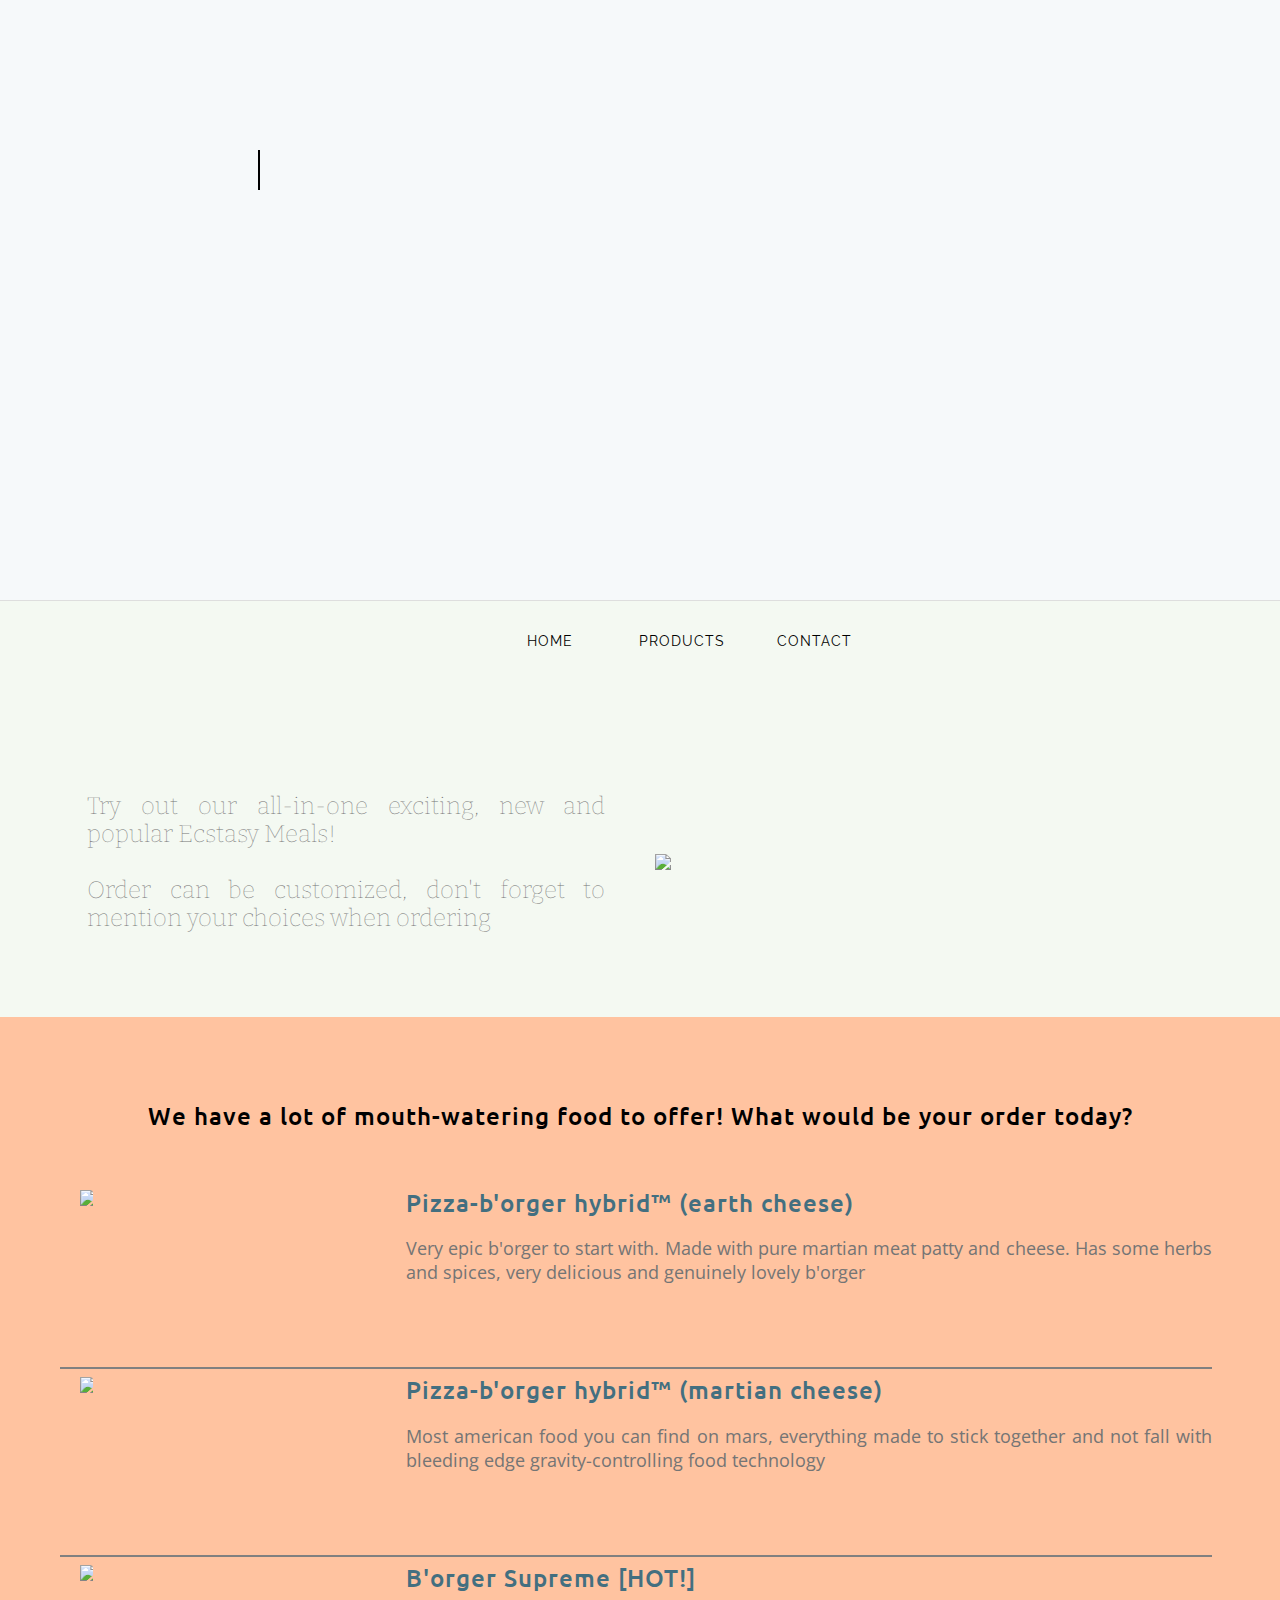
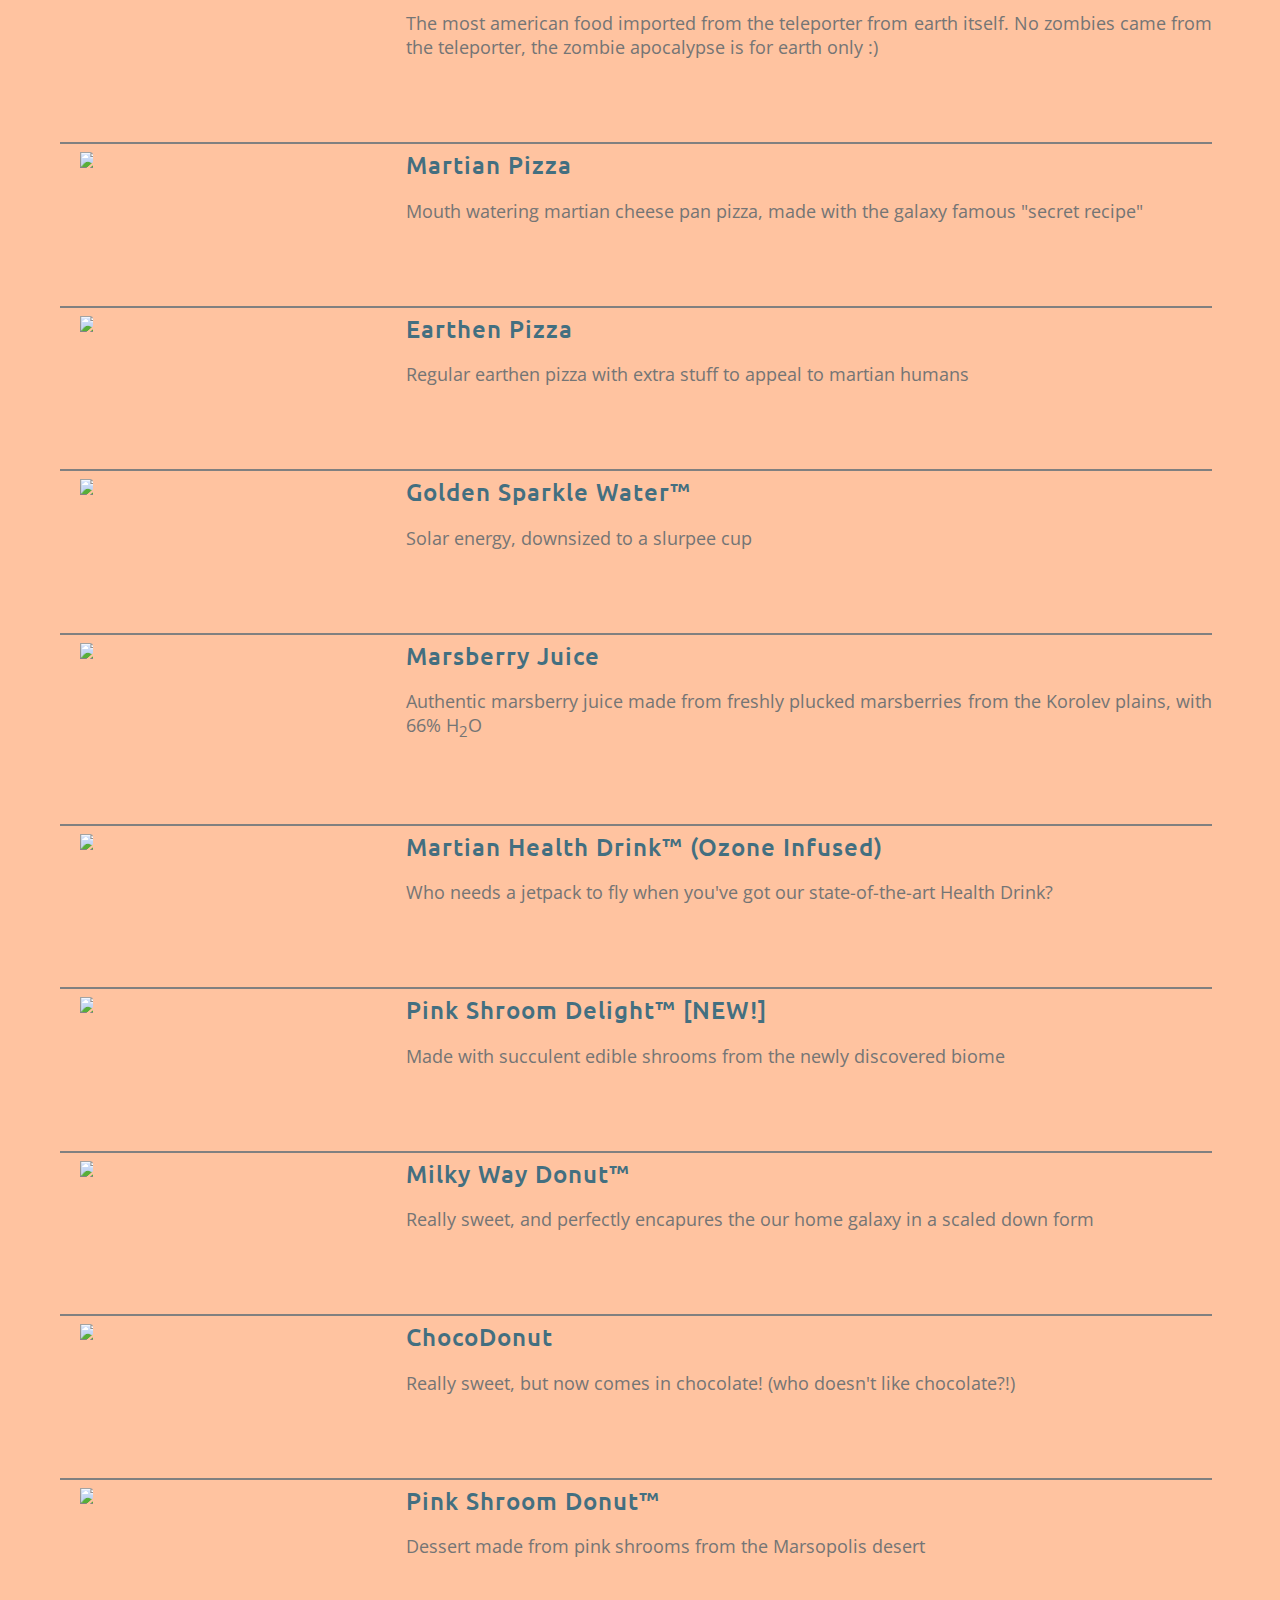
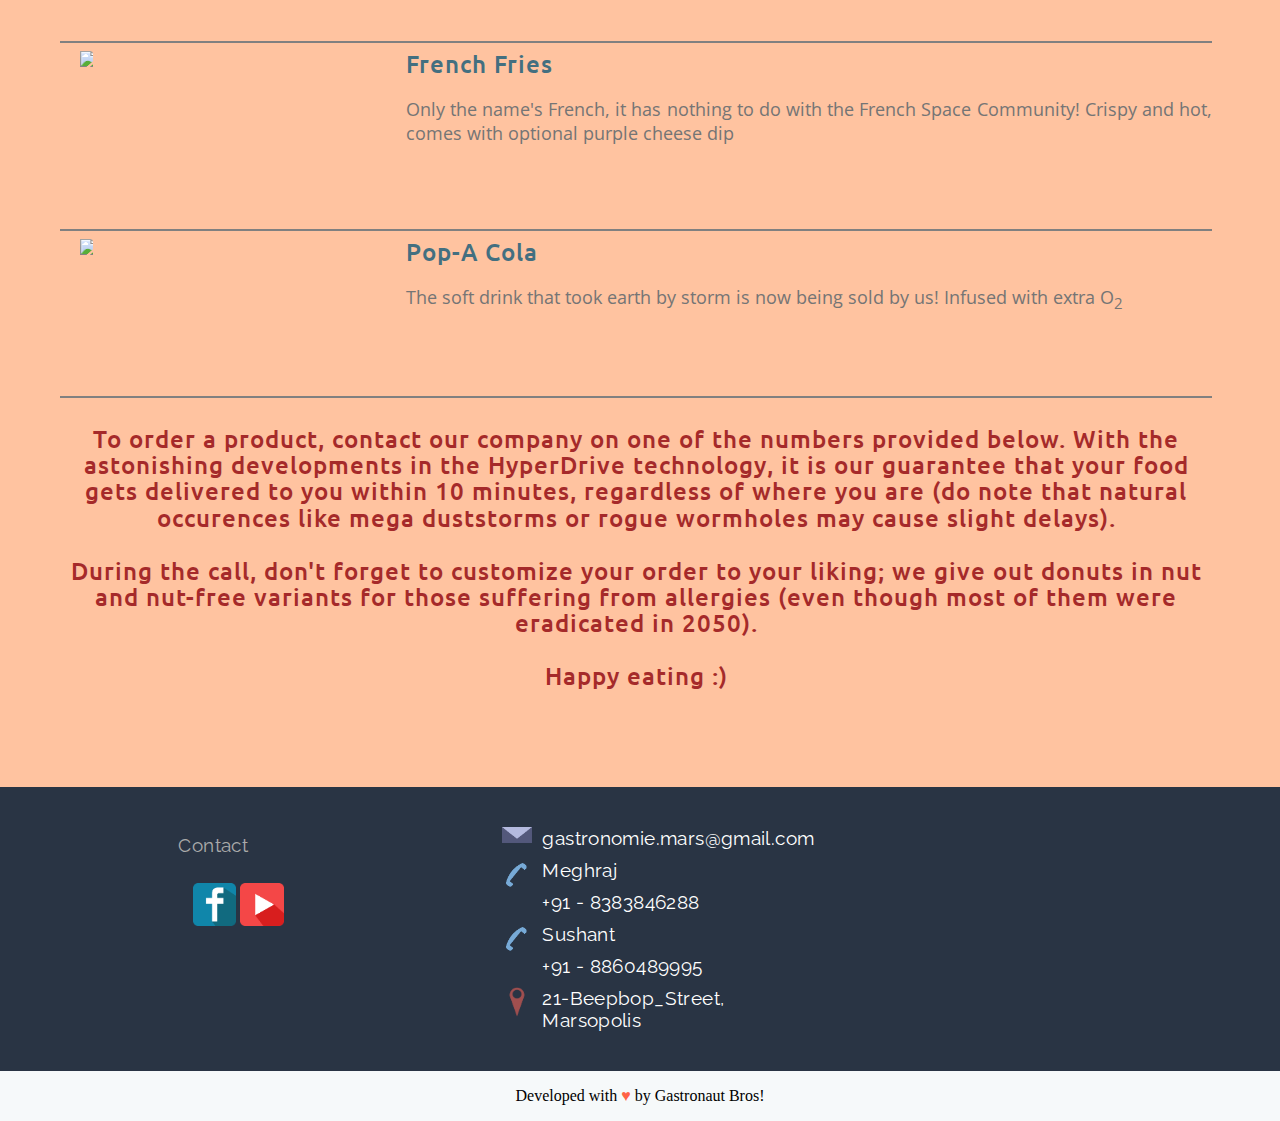
==== products.html @ 0476bde1 "Add files via upload" ====
<!DOCTYPE html>
<html lang="en">
  <head>
    <title>La Gastronomie - Products</title>
    <meta charset="utf-8">
    <meta name="viewport" content="width=device-width, initial-scale=1">
    <meta name="description" content="AN AWESOME OUTER SPACE FAST-FOOD COMPANY">
    <link rel="stylesheet" type="text/css" href="home.css"> 
    <link href="https://fonts.googleapis.com/css?family=Ubuntu:300,400,500,700|Open+Sans:300,400,600,700|Raleway:400,500,600,700,800,900|Bitter:400,700" rel="stylesheet">
  </head>
<body style="background-color: #f6f9fa;">
<div id="menu" class="menu">
      <h3>La Gastronomie</h3>
      <a>Home</a>
      <a href=>Products</a> 
      <div id="menucontacts">
              <li>
                <img src='envelope.png' alt='email logo'>
                  <div>
                      <h5>spacex<br>@spacex.com</h5>
                  </div>
              </li>
              <li>
                <img src='phone.png' alt='mobile phone logo'>
                  <div>
                      <h5>Sushant</h5>
                      <h5>+91 - XYZ</h5>
                  </div>
              </li>
              <li>
                <img src='phone.png' alt='mobile phone logo'>
                  <div>
                      <h5>Meghraj</h5>
                      <h5>+91 - XYZ</h5>
                  </div>
              </li>

              <li>
                <img src='house.png' alt='address logo'>
                  <div>
                      <h5>21 Beepbop Street, Marsopolis</h5>
                  </div>
              </li>
            </div>


      <p id="close">&times</p>


  </div>

   
  <div id="main">
    <div class="wrapper" style="display: none;">
      <div id="content">
        <div id='typewriter'>
          <h1><center>"Welcome to La Gastronomie!"</center></h1>
        </div>
        <div style="display: none;">
          <iframe width="853" height="480" src="https://www.youtube.com/embed/uqKGREZs6-w" frameborder="0" allow="accelerometer; autoplay; encrypted-media; gyroscope; picture-in-picture" allowfullscreen></iframe>
        </div>
      </div>
    </div>


    <div class="wrapper" style="">
      
      <div id="code">
        <h1 id="text"></h1>
      </div>

      <div id="arrow" style="display: none;">
        <h1 id="arrowtext">&#9661;</h1>
      </div>
    </div>

    <nav class="navbar navbar-home" id="navb" ><a class="navbar-left"></a>
      <div id="links">
        <ul><!--insert names and links-->
          <li style="width: 10%;"><a href="index.html">Home</a></li>
          <li style="width: 10%;"><a id="urclink">Products</a>
            <div class="hoverbox" style="margin-left: -20px;" id="hovertwo" style="background-color: #ccc; width: 80px;">
              <a href="#burger" class="hoverlink">B'orgers, Pizzas and Hybrids</a><br>
              <a href="#drink" class="hoverlink">Bevevrges</a><br>
              <a href="#sweet" class="hoverlink">Donuts</a>
            </div>
          </li>
          <li style="width: 10%;">
          <a href="index.html#cntct">Contact</a>
          </li>
        </ul>
      </div>
      
      <div id="menubutton">
        <img src="menubuttonblack.png">
      </div>
    </nav>  
    <div id="about">
        <div>
            <h3>Try out our all-in-one exciting, new and popular Ecstasy Meals!<br><br>Order can be customized, don't forget to mention your choices when ordering</h3>
        </div>

        <div id='home-intro-img'>
            <img src='graphics/happymeal4.png' style="float:right;width:100%;height:auto;">
        </div>
    </div>  
  
    <div class ="container" id="subsystems" style="background-color:#FFC3A0">
      <!--<h1>Subsystems</h1> -->
      <br><br><h2>We have a lot of mouth-watering food to offer! What would be your order today?</h2>
      <div>
          <div>
             <div class="subimg">
                <img src="graphics/Pizza borger yellow.png">
             </div>
             <div class="subtext">
                <h2 id="burger">Pizza-b'orger hybrid™ (earth cheese)</h2>
                <p>Very epic b'orger to start with. Made with pure martian meat patty and cheese. Has some herbs and spices, very delicious and genuinely lovely b'orger</p>
              </div>
          </div><hr noshade>
          <div>
              <div class="subimg">
                  <img src="graphics/Pizza burger purple.png">
              </div>
              <div class="subtext">
                  <h2>Pizza-b'orger hybrid™ (martian cheese)</h2>
                  <p>Most american food you can find on mars, everything made to stick together and not fall with bleeding edge gravity-controlling food technology</p>
              </div>
          </div><hr noshade>
          <div>
              <div class="subimg">
                  <img src="graphics/burger.png">
              </div>
              <div class="subtext">
                  <h2>B'orger Supreme [HOT!]</h2>
                  <p>The most american food imported from the teleporter from earth itself. No zombies came from the teleporter, the zombie apocalypse is for earth only :)</p>
              </div>
          </div><hr noshade>
          <div>
              <div class="subimg">
                  <img src="graphics/Pizza purple.png">
              </div>
              <div class="subtext">
                  <h2>Martian Pizza</h2>
                  <p>Mouth watering martian cheese pan pizza, made with the galaxy famous "secret recipe"</p>
              </div>
          </div><hr noshade>
          <div>
              <div class="subimg">
                  <img src="graphics/Pizza yellow.png">
              </div>
              <div class="subtext">
                  <h2>Earthen Pizza</h2>
                  <p>Regular earthen pizza with extra stuff to appeal to martian humans</p>
              </div>
          </div><hr noshade>
          <div>
              <div class="subimg">
                  <img src="graphics/smoothie2.png">
              </div>
              <div class="subtext">
                  <h2 id="drink">Golden Sparkle Water™</h2>
                  <p>Solar energy, downsized to a slurpee cup</p>
              </div>
          </div><hr noshade>
          <div>
              <div class="subimg">
                  <img src="graphics/smoothie4.png">
              </div>
              <div class="subtext">
                  <h2>Marsberry Juice</h2>
                  <p>Authentic marsberry juice made from freshly plucked marsberries from the Korolev plains, with 66% H<sub>2</sub>O</p>
              </div>
          </div><hr noshade>
          <div>
              <div class="subimg">
                  <img src="graphics/smoothie1.png">
              </div>
              <div class="subtext">
                  <h2>Martian Health Drink™ (Ozone Infused)</h2>
                  <p>Who needs a jetpack to fly when you've got our state-of-the-art Health Drink?</p>
              </div>
          </div><hr noshade>
          <div>
              <div class="subimg">
                  <img src="graphics/smoothie3.png">
              </div>
              <div class="subtext">
                  <h2>Pink Shroom Delight™ [NEW!]</h2>
                  <p>Made with succulent edible shrooms from the newly discovered biome</p>
              </div>
          </div><hr noshade>
          <div>
              <div class="subimg">
                  <img src="graphics/Donut1.png">
              </div>
              <div class="subtext">
                  <h2 id="sweet">Milky Way Donut™</h2>
                  <p>Really sweet, and perfectly encapures the our home galaxy in a scaled down form</p>
              </div>
          </div><hr noshade>
          <div>
              <div class="subimg">
                  <img src="graphics/Donut2.png">
              </div>
              <div class="subtext">
                  <h2>ChocoDonut</h2>
                  <p>Really sweet, but now comes in chocolate! (who doesn't like chocolate?!)</p>
              </div>
          </div><hr noshade>
          <div>
              <div class="subimg">
                  <img src="graphics/Donut3.png">
              </div>
              <div class="subtext">
                  <h2>Pink Shroom Donut™</h2>
                  <p>Dessert made from pink shrooms from the Marsopolis desert</p>
              </div>
          </div><hr noshade>
          <div>
              <div class="subimg">
                  <img src="graphics/fries.png">
              </div>
              <div class="subtext">
                  <h2>French Fries</h2>
                  <p>Only the name's French, it has nothing to do with the French Space Community! Crispy and hot, comes with optional purple cheese dip</p>
              </div>
          </div><hr noshade>
          <div>
              <div class="subimg">
                  <img src="graphics/Pop-a-cola.png">
              </div>
              <div class="subtext">
                  <h2>Pop-A Cola</h2>
                  <p>The soft drink that took earth by storm is now being sold by us! Infused with extra O<sub>2</sub></p>
              </div>
          </div><hr noshade>
          <div><h2 style="color:brown">To order a product, contact our company on one of the numbers provided below. With the astonishing developments in the HyperDrive technology, it is our guarantee that your food gets delivered to you within 10 minutes, regardless of where you are (do note that natural occurences like mega duststorms or rogue wormholes may cause slight delays).<br><br>During the call, don't forget to customize your order to your liking; we give out donuts in nut and nut-free variants for those suffering from allergies (even though most of them were eradicated in 2050).<br><br>Happy eating :)</h2></div>
      </div>
    </div>
    
          <div id="upperfooter" style="text-align: left; position: relative; background-color: #293444;">
          <div id="upperfooter-one">
            <div class="quicklinks">
              <h5><a href="index.html#cntct">Contact</a></h5>
            </div>

              <div id="medialinks">
              <a href="https://www.facebook.com/groups/spacexgroup/" class=''><img src='facebooklogo.png'></a>
              <a href="https://www.youtube.com/channel/UCsXVk37bltHxD1rDPwtNM8Q" class=''><img src='youtubelogo.png'></a>
            </div>
          </div>
          <div id='upperfooter-two'>
            <div>
              <li>
                <img src='envelope.png' alt='email logo'>
                  <div>
                      <h5>gastronomie.mars@gmail.com</h5>
                  </div>
              </li>
              <li>
                <img src='phone.png' alt='mobile phone logo'>
                  <div>
                  	  <h5>Meghraj<br></h5>
                      <h5>+91 - 8383846288</h5>
                  </div>
              </li>
              <li>
                <img src='phone.png' alt='mobile phone logo'>
                  <div>
                      <h5>Sushant</h5>
                      <h5>+91 - 8860489995</h5>
                  </div>
              </li>

              <li>
                <img src='house.png' alt='address logo'>
                  <div>
                      <h5>21-Beepbop_Street, Marsopolis</h5>
                  </div>
              </li>
            </div>
          </div>
      </div>
      <div>
        <p id="lowerfooter" ><center>Developed with <span style="color: tomato">&hearts;</span> by Gastronaut Bros!</center></p>
      </div>
    </footer>
  </div>
  <script>
    

var check = function()
{
var emailname = document.getElementById("name").value;
var re = /^(([^<>()[\]\\.,;:\s@\"]+(\.[^<>()[\]\\.,;:\s@\"]+)*)|(\".+\"))@((\[[0-9]{1,3}\.[0-9]{1,3}\.[0-9]{1,3}\.[0-9]{1,3}\])|(([a-zA-Z\-0-9]+\.)+[a-zA-Z]{2,}))$/; 
var j = re.test(document.getElementById("email").value);
var inValid = /\s/;
var k = inValid.test(emailname);
if(!k)
{
  alert("Please enter full name.");
  return false;
}
else if(!j)
{ 
  alert("Please enter valid email.");
  return false;
}
return true;
}

var check2 = function()
{
  var re = /^(([^<>()[\]\\.,;:\s@\"]+(\.[^<>()[\]\\.,;:\s@\"]+)*)|(\".+\"))@((\[[0-9]{1,3}\.[0-9]{1,3}\.[0-9]{1,3}\.[0-9]{1,3}\])|(([a-zA-Z\-0-9]+\.)+[a-zA-Z]{2,}))$/; 
var j = re.test(document.getElementById("newsletteremail").value);
if(!j)
{
  alert("Please enter valid email.");
  return false;
}
return true;
}

  </script>
  <script type="text/javascript" src="ffscript.js"></script>
</body>
</html>
---- home.css ----
html,body
{
	overflow-x: hidden;
    margin: 0;
    color: black;
    scroll-behavior: smooth;
}

@font-face {
    font-family: republikaexp;
    src: url('fonts/republika.ii-exp.ttf');
}
@font-face{
	font-family: reptwoexp;
	src: url('reptwoexp.ttf');
}
h1,h2
{
	text-align: center;
	font-family: Ubuntu;
	letter-spacing: 1px;
line-height: 1.1;
font-weight: 500;
}
h1
{
	font-size: 36px;
}
h1 b
{
	color: #fff;
	font-weight: 900;
}
h3
{	color: #757575;
	font-family: Bitter;
}
h3 b
{   color: #222;
	font-weight: bolder;
}
h4
{
	font-family: Bitter;
	color: #ddd;
}
h5
{	text-align: justify;
	font-family: Raleway;
font-weight: 400;
	font-size: 120%;
	color: #757575;
letter-spacing: 0.02em; 
margin-top: 0px;
}

p
{
	font-family: 'Open Sans', sans-serif;

}
a
{
	text-decoration: none;
}

textarea
{
	resize: none;
}

#back
{
	margin-bottom: 0;
    padding: 2%;
    text-align: center;
}
.wrapper
{
	background-image: url('graphics/spaceman1.png');
	height: 600px; 
	width: 100%;
	background-repeat: no-repeat;
	background-size: cover; 
	text-align: center;
	position: relative;
}
#text
{
	font-size: 60px;
	color: black;
	background-color: grey;
	background-opacity: 1;

}
#content
{
	height: 100%;
	padding: 4%;
}
#typewriter
{
display: inline-block;
width: 50%;
position: absolute;
left:0px;
}

#arrowtext
{
	position: absolute;
	bottom: 20px;
font-size: 80px;
left: 50%;
color: white;
}
.arrowmoveup
{
bottom: 40px;
transition: all 1s ease-in-out;
}
.arrowmovedown
{
bottom: 0px;
transition: all 1s ease-in-out;
}
/*code animation */

#code
{
  border-right: 2px solid #000;
  padding-right: 2px;
display: inline-block;
  animation: blinker 1s linear infinite;
animation-delay: 5s;
color: #fff;
position: absolute;
left: 20%;
top: 25%;
	font-size: 200%;
}
@keyframes blinker
{
  50%
  {
    border-right: none;
    padding-right:1px;
  }
}

/* code animation ends */

/* type writer animation */


#back>div
{
     justify-content: center;
    display: flex;
    padding: 5%;

}

#typewriter h1 {
	position: absolute;
	left:0px;
  color: white;
  font-size: 200%;
  overflow: hidden; 
  border-right:  solid #fff; 
   white-space: nowrap; 
  letter-spacing: .20em; 
  animation: 
    typing 8.5s steps(30, end) infinite,
    blink-caret .5s step-end infinite;

}

@keyframes typing {
  0%,10%,90%,100% { width: 0 }
  40%,60% { width: 100% }
}

@keyframes blink-caret {
  from, to { border-color: transparent }
  50% { border-color: #fff }
}
/* typewriter animation ends */



#about
{
/*	background-image: url('1.jpg');
	background-repeat: no-repeat;
	background-size: cover; 
	background-attachment:  fixed;*/

	background-color: #F4F9F2;
	padding: 5% 5% 3% 5%;
	height: 80%;
}
#about > div
{
	display: inline-block;
	width: 45%;
	vertical-align: middle;
	padding: 2%;
}
#about h3
{
	font-weight: lighter;
    font-size: 150%;
    text-align: justify;
}
#home-intro-img
{
text-align: center;
}
#home-intro-img img
{ 
	width: 60%;
}
#what-it-takes
{
	padding: 30px 10px;
	text-align: center;
}
#what-it-takestext
{
	width: 100%;
	display: flex;
	padding: 0% !important;
	justify-content: space-around;
}
#what-it-takestext span
{
	color: #ccc;
	width: 30%;
	font-size: 120%;
font-family: bitter;}
#what-it-takes>div
{
padding: 5%;
padding-bottom: 0%;
}
#what-it-takes h1
{
	color: #fff;
}
#what-it-takes > div >div
{
	width: 30%;
display: inline-block;
}
#what-it-takes p
{
width: 2px;
vertical-align: top;
font-size: 60px;
font-weight: bolder;
color: #ccc;
display: inline-block;
}

#subsystems
{
background-color: #f6f9fa;;
}
#subsystems>h2
{
text-align: center;
margin-top: 50px;
}
.subimg
{
	float: left;
	padding-left: 20px; 


}
.subtext
{   width: 75%;
	float: right;
       
}
.subtext h2
{   margin-top: 0;
	color: #436f80; 
	text-align: left;
}
.subtext p
{
	text-align: justify;
	font-size: 1.1em;
	color: #757575;
}
.subimg img
{
	float:left;
	width:80%;
	height:auto;
}
#subsystems>div
{
	width: 90%;
	margin-top: 40px;
	padding: 20px;
	height: 100%;
	margin-left: 40px;
}
#subsystems>div>div
{
	overflow: auto;
	width: 100%;
	padding-bottom: 5%;
}
#subsystems h1
{
	padding-top: 40px; 
}
/* latest */
#latest
{
	height: 500px;
}

/* latest ends */

/* video intro*/
#videointro
{
	padding: 2%;
    overflow: auto;  
    	background-color: #f6f9fa;
    	    padding-top: 5%;
}
#cdr-home
{
	margin-left: 7%;
}

#videointrotext
{
	width: 40%;
	float: left;
	margin-left: 2%;
}
#videointrotext h1
{
display: none;
}
#videointrotext h5::first-letter
{
	font-size: 1.4em;
	font-weight: bolder;
	color: #212121;
}
#rovervideo
{
    display: inline;
	width: 20%;
	margin-left: 10%;
}

#videointro p
{
	text-align: left;

	font-size: 1.2em;
	margin-top: 5%;
}
/* video intro ends*/
#back button
{
	border: 2px solid white;
	color: white;
    text-decoration: none;
    width: 120px;
    height: 30px; 
    transition: all 0.3s ease;
    font-weight: 600;   
    font-size: 1em;
}
#new 
{
	position: absolute;
	left: 30%;
}
#back a
{
	text-decoration: none;
	color:#fff; 
}

.navbar
{  
 background-color: transparent;
	width: 100%;
	height: 80px;
	top: 0;
	margin-bottom: 0;
	z-index: 99;
    border-radius: 0;

}
.navbar-home 
{
	border-top: 1px solid #dedede;
	background-color: #F4F9F2;;
}
.navbar-home a,.navbar-home li
{
	color: #000 !important;
}
#links
{
height: 100%;
float: right;
width: 600px;
display: flex;
justify-content: space-around;
font-family: 'Merriweather', serif;
}
#links ul
{
	width: 100%;
padding: 30px 0;
	margin: 0;
	position: absolute;
	left: 38%; 
}
#links li
{   text-align: center;
		display: inline-block;
    width: 19%;
    position: relative;

}
#links li>a,#links li
{color: #111;
	font-family: 'Raleway', Helvetica, Arial, sans-serif;
	text-transform: uppercase;

   font-size: 100%;
transition: all 0.5s ease;
letter-spacing: 1px;

color: #fff;
}
#links a:hover
{
text-decoration: none;
cursor: pointer;

}

#navb div a
{ 
  
  font-size: 14px;
  height: 100%;
  text-align: center;
  vertical-align: center;
  text-decoration: none;
  
}

#navb>a 
{
	padding: 10px 50px; 
	display: inline-block;

 }
#navb img
{
	height: 60px;
}
#link
{
	cursor: pointer; 
}
.hoverbox
{
	font-family: 'Raleway', Helvetica, Arial, sans-serif;
	text-transform: uppercase;
position: absolute;
top: 40px;
padding: 5px;
   font-size: 100%;
transition: all 0.5s ease;
letter-spacing: 1px;

	display: none;
	width: 120px;
	background-color: #fff;

}
.hoverlink
{
	color: #000;
	width: 100%;
	display: block;

margin: 2px;
margin-bottom: 4px;
}
#menubutton
{
	display: none;
}

/* urc , irc*/
#urcmain,#ircmain
{
	padding: 2%;
}
#urcmain h1#Ircmain h1
{
	color: #fff;
}
#urcmain > div,#ircmain > div
{
	width: 80%;
	margin: 40px auto;
	padding-top: 20px;
}
#urcmain iframe
{
	margin-right: 30px;
}
#urcmain>div>h5,#ircmain>div>h5
{
	margin-top: 40px;
}
#knowmore-urc,#knowmore-irc
{
	width: 100%;
	text-align: center;
}
#urcmain h5,#ircmain h5
{   text-align: justify;
	margin: 50px 0px 50px 0px;
	color: #fff;
	letter-spacing: 1px;
}

#knowmore-urc a,#knowmore-irc a
{
	letter-spacing: 1px;
	padding: 2% 3%;
	background-color: #fff;
    font-family: Raleway;
    font-size: 1.2em;
font-weight: 400;
    color: #222;
    text-decoration: none;
    margin: 2%;
}
#knowmore-urc a:hover,#knowmore-irc a:hover
{
color: #768296;
}

#urcmain2
{   text-align: center;
	background: url('marsstation.jpg');
	background-repeat: no-repeat;
	background-size: cover;
	background-position: 0px -120px;
	height: 500px;
	background-attachment: fixed;
    padding: 2%;
}

#ircmain2
{   text-align: center;
	background: url('ircvenue.jpg');
	background-repeat: no-repeat;
	background-size: cover;
	background-position: 0px -120px;
	height: 500px;
	background-attachment: fixed;
    padding: 2%;
}
#urcmain2 h2,#ircmain2 h2
{

	text-align: 
	center;
color: #fff;
font-weight: 400;
font-size: 150%;
margin: 80px;
}
#urcmain2 h2 b,#ircmain2 h2 b
{
	font-weight: 600;
}

.task
{
display: inline-block;
width: 20%;
margin: 2%;
vertical-align: top;
}
.task p
{
	color: #fff;
	font-size: 120%;

}
#urcmain2 h4,#ircmain2 h4
{
	font-weight: 700;
}
.urc-performance
{
    padding: 5%;
    text-align: center;
}
.urc-performance h1
{
	margin-bottom: 60px; 
}

.urc-performance h5
{
color: #fff;
	text-align: justify;
}
.myBar
{	margin: 3%;
	display: inline-block;
	width: 150px;
	height: 150px;	
	background-color: red;
	border-radius: 50%;
	text-align: center;
	line-height: 150px;
	color: #fff;
	font-size: 25px;

	font-family: 'Open Sans', sans-serif;

}


/* urc ends */

/* top pointer */

#pointertop
{
	position: fixed;
	bottom: 50px;
	right: 50px;
	display: none;
	width: 40px;
}
/* top pointer ends*/

/* in the news */
#inthenewswrapper
{
	
 background-image: url('marspace.jpg');
background-attachment: fixed;
background-repeat: no-repeat;
background-size: cover;
padding-top: 40px;
}
#inthenews
{

         text-align: center;
         height: 400px;
         padding: 2%;
        overflow: hidden;
}
#inthenews img
{
	height: 275px;
	border-radius: 50%;
}
#inthenewsheader
{
margin: 0;
text-align: center;
padding: 2% 0 2% 0;
}
#inthenewswrapper h3
{
	text-align: center;
	width: 60%;
	margin: 40px auto;
color: #fff;
	font-size: 140%; 

    font-weight: lighter;
}
#inthenews>div
{
	width:300px;
	display: inline-block;
	text-align: center;
    margin: 1%;
    position: relative;
    height: 350px;
    vertical-align: top;
}
#inthenews img
{
	width: 100%;
}
#inthenews h4
{
	position: absolute;
	bottom: 30px;
	text-align: left;
}
#inthenews a
{
	position: absolute;
    text-decoration: none;
    font-family: Raleway;
    font-weight: bolder;
    color: white;
    letter-spacing: 1px;
	bottom: 10px;
left: 0%;
}
#inthenews a:hover
{
border-bottom: 2px solid #fff; 
}
/* in the news ends */

/* in the news page */

#recent-news
{
	padding: 10px 30px;
}
#recent-news #inthenews>div 
{
height: 320px;
}
#recent-news h3
{text-align: center;
color: #fff;
width: 90%;
margin: 20px auto;

}

#recent-news #inthenews
{

	height: auto;
}
#recent-news #inthenews h4
{
font-weight: 900;
}

/* in the news page ends */

footer
    {    
         height: 100%;
         background-color: #272838;
         width: 100%;
         text-align: center;
         color: #ccc;
        font-size: 0.9em;
     margin-top: -10px;
     padding-top: 20px;
    }
    #upperfooter > div
    {
    	vertical-align: top;
    	margin-top: 20px;
    }
#upperfooter
{
	padding: 0% 3%;
}
 #upperfooter-one
 {display: inline-block;
width: 360px;
    text-align: center;
    padding: 20px; 
 position: relative;
 }
 .quicklinks
 {
 	width: 40%;
display: inline-block;
 }
#upperfooter-one h5
{
margin: 2px;
padding: 5px 10px;
color: #aaa;
}


#upperfooter-one a
{
	color: #aaa;

}

#medialinks
{
	width: 60%;
	margin: 20px auto;
		
}
#medialinks a
{
	width: 20%;
	display: inline-block;

}
#medialinks img
{
	width: 100%;
}
#upperfooter-two
{   display: inline-block;
	width: 340px;
	padding-left: 20px;
	position: relative;
	left: 40px;
	margin-top: 40px !important;
}
#upperfooter-two>div
{display: flex;
	flex-direction: column;
	margin-bottom: 30px;	
}

#upperfooter-two li
{list-style: none; 
	float: left;
	width: 300px;
}
#upperfooter-two li >div
{
margin-left: 20px;
}
#upperfooter-two img
{
	width: 30px;
float: left;
	display: inline-block;
}
#upperfooter-two h5
{

color: #fff;
padding: 0;
margin: 0;
padding-left: 20px;
padding-bottom: 10px;
}
#upperfooter-middle
{
	display: inline-block;
	width: 340px;
	margin: 10px 20px;
position: relative;
letter-spacing: 40px;
position: relative;}
#lowerfooter
{
	background-color: #555;
}
 footer p
 {  padding: 10px;
 	vertical-align: middle;
   margin: 0px;
 }   

footer p a
{
	text-decoration: none;
	color: inherit; 
}
/* menu */

#menu
{
	height: 100%;
	width: 70%;
	display: none;
	background-color: #212121;
	z-index: 1000000;
}
#menu a
{
	display: block;
	text-align: center;
	font-size: 0.9em;
	padding-bottom: 5px;
	color: #fff;
	font-family: Raleway;
}
#menu h3
{		margin-top: 20px;
	text-align: center;
	font-family: reptwoexp !important;

}

#close
{
	color: #ddd;
	font-size: 3em;
	float: left;
	position: absolute;
	bottom: -60px;
	left: 20px;
}
#close:hover
{
	color: tomato;
}

#menucontacts
{
	display: none;
}
/* menu ends */


/* newsletter */

#newsletter
{
/*	position: fixed;
	bottom: 0;
	right: 0;
	z-index: 9999999999999999999999999999999999999999999999; */

background: -webkit-radial-gradient(#41a3ff, #0273D4);
background: radial-gradient(#41a3ff, #0273D4);
background: -o-radial-gradient(#41a3ff, #0273D4);
background: -moz-radial-gradient(#41a3ff, #0273D4);
 color: #fff;
	text-align: center;

}
#newsletter h1
{
	margin-top: -40px;
	padding-top: 60px;

}
#newsletter h3
{

	margin: 2%;
	font-size: 20px;
	color: #fff; 
   margin: 0;
   padding: 3%;
  

}
#newsletter p
{   font-size: 20px;
	margin-top: 40px;
	padding-bottom: 20px;
    margin-bottom: 0;
}

#lowernewsletter
{
	margin: 0 2% 0 2%;
}

#newsletter input,#newsletter button
{
	border: none;
	padding: 1%;
	width: 20%;
	margin-bottom: 10px;
}

#newsletteremail:focus
{
	background-color: rgb(255, 254, 54);
}

#newslettersubmit
{
	color: #2b92f0;

	background-color: #fff;
}
#newslettersubmit:hover
{

	background-color: #3f3f42;
	cursor: pointer;
}

/*
#subscribebutton
{
	color: #1f89e8;
	background-color: #fff;
	font-weight: bolder;
    transition: all 0.3s ease;
	  background: linear-gradient(to left, #fff 50%, #222 50%);
    background-size: 200% 100%;
    background-position:right bottom;
   position: relative;
   top: 2px;
width: 150px;
display: inline-block;
height: 40px;
position: relative;
top: -10px;
text-align: center;
}
#subscribebutton:hover
{
background-position: left bottom;
	transition: background-position 0.6s linear; 
cursor: pointer;
}
*/
/* newsletter ends */

/* contact form */
#contactheader
{
	width: 100%;
	height: 400px;
	overflow: hidden;

}
#contactheader img
{
	width: 100%;
}

#contactmrm p
{
	padding-right: 20px;
}

#contactmrm h5
{
	font-size: 20px;
}#sidelink
{
	
	background-color: #312f2f;
	position: fixed;
	top: 40%;
	right: 0px;
   width: 60px;
	z-index: 9999999999999;
}
.sidesociallink
{   display: block;
	width: 100%;
	margin: 10%;
}
.sidesociallink img
{
	width: 80%;
}


#contactmain,#teammain,#sponsorsmain
{   padding: 0px;
	width: 100%;

	padding-top: 100px;
	padding-bottom: 40px;
}
#contactmain>div
{
	margin-bottom: 0px;
}
#contactmain
{
	padding: 0;
}
#contactustext,#sponsorustext
{
	text-align: left;
	font-size: 1.1em;
	font-weight: bold;
	color: #333; 
}
#contactmrm
{
    	
	margin: 100px auto;
	height: 700px;
   background-color: #f6f9fa;
   /*border: 1px solid #ccc; */
   padding-bottom: 5%;
   margin-bottom: 0px;
   border-bottom: none;
   margin-top: 0px;
   padding: 5%;
  
}

#contacticons
{
width: 5%;
display: inline;
}


#contactformwrap
{   text-align: center;

	width: 55%;
	display: inline-block;
	padding: 2%;
     border-right: 1px solid #ccc; 
}
#contactmrm h3
{

    font-weight: 400;
    color: #999;
    text-align: justify; 
}
.formelement
{
	padding-top: 20px;
	padding-bottom: 20px;
	font-family: Georgia;
}
.formelement input,textarea
{
    font-family: 'Open Sans', sans-serif;
    border: 1px solid #999;

	font-size:12px;
padding: 10px;
}

.formelement input:focus,textarea:focus
{
	background-color: rgb(243, 242, 87);
}
#recaptcha > div
{
	margin: 10px auto;

}
.submitbutton
{
	width: 100px;
	height: 40px;
	border: none;
	color: white;
	font-family: Raleway;
	background-color: #1287ab;
/*    transition: all 0.3s ease;
	  background: linear-gradient(to left, #7292da 50%, #c73a3a 50%);
    background-size: 200% 100%;
    background-position:right bottom;
*/
}
.submitbutton:hover
{
	background-color: #333;
	cursor: pointer;
/*background-position: left bottom;
	transition: all 0.3s linear; 
*/
}

#sponsorus-home
{
	padding: 2%;
    text-align: center;
	margin: 0 auto;
	margin-bottom: 0;
	width: 35%;
	display: inline-block;
	vertical-align: top;
    
}

#know-more
{
	width: 20%;
	background-color: #0e8aff;
}

#contact2
{

	background-color: #f6f9fa;
   border-top: 1px solid#bfc9ca;
	text-align: center;
	padding: 30px;
 height: 160px;
}

#contact2>div
{
   height: 100px;
   background-color: #fff;
   border: 1px solid #e9f0f3;
	width: 30%;
	display: inline-block;
	vertical-align: top; 
    text-align: center;
    margin-bottom: 20px;
    padding-top: 1%;
}

#contact2 p
{   
	font-family: Bitter;
    font-size: 14px;
}
#socialicons
{
  margin: 20px auto;
  text-align: center;
}
.socialmedia
{
	padding: 2%;
}
.socialmedia img
{
	-webkit-filter : grayscale(20);
	-o-filter :grayscale(20);
	-ms-filter :grayscale(20);
	-moz-filter :grayscale(20);
	filter: grayscale(20);
    width: 30px;
}
.socialmedia img:hover
{
	filter: none;
}
/* contact form ends */


/* our sponsors */

#sponsorus
{
padding: 2%;
}

#sponsorsmain
{
	background-color: #fff;
}
#sponsorsmain h3
{
	margin-top: 100px;
color: #436f80;
font-size: 2em;

font-family: 'Raleway', serif;

}
#titlesponsordiv a
{
font-size: 30px;
}
/*#titlesponsordiv .sponsor:nth-child(3)  
{
padding-bottom:60px;

}*/

#titlesponsordiv > div
{
vertical-align: baseline;
width: 40%;
display: inline-block;
}
#whysponsorus h1
{
padding-top: 30px;
}
#sponsorus h4
{		
	font-family: Raleway;
	font-size: 20px;
	font-weight: 100; 
	text-align: left;
    margin: 80px;

}
#sponsorshead
{
	margin: 0;
	padding-top: 40px;
	padding-bottom: 20px;
	text-align: center;
	
}
#sponsorsmain h2{
	text-align: center;
	padding: 20px;
}

#sponsorswrapper
{
	padding: 20px;
	text-align: center;
    padding-bottom: 150px;
}
.sponsor
{
	width: 320px;
	display: inline-block;
    text-align: center;
    background-color: #fff;
    margin: 10px;
   padding: 2%;
   position: relative;
transition: all 3s ease;
vertical-align: baseline;
}
.sponsor img:hover
{
	cursor: pointer;
}
.sponsor img
{
	width: 40%;
/*    margin-left: 20px; */
}
.sponsor h4
{
 	font-family: 'Open Sans', sans-serif;
   position: absolute;
   bottom: -20px;
margin: 0 auto;
left: 20%;
right: 20%;
}
.sponsorh4 a
{
color: #212121;
}

.sponsor>div
{
letter-spacing: 1px;
border: none;
transition: all 0.6s ease;
margin-top: 20px;
top: 200px;
background-color: #fff;
overflow: hidden;
margin-left: 0;
 box-shadow: 0px 2px 5px #888888;
position: absolute;
left: 0px;
top: 0px;
right: 0px;
width: auto;
}

.sponsor>div>p
{
	padding: 4%;
}
.sponsortext
{   
	z-index: -2;
	opacity: 0;
	animation: all 1s ease-in-out;
}

.sponsortextshow
{
	z-index: 4;
opacity: 1;
animation: all 1s ease-in-out;
}

#brochure-line
{
	color: #ddd;
}
#brochure-line a
{
	color: #fff;
}
#whysponsorus
{
	background: -webkit-linear-gradient(#aabada,#777);
	background: -o-linear-gradient(#aabada,#777);
	background: -moz-linear-gradient(#aabada,#777);
	background: linear-gradient(#aabada,#777);
	text-align: center;
padding-bottom: 30px;
}

#benifits
{
	letter-spacing: 1px;
}
#benifits > div
{
	width: 80%;
	margin: 0 auto;
}

.benifit-text
{  
	display: inline-block;
	width: 45%;
text-align: left;
margin: 30px 10px;  
}
.benifit-text h5,#sponsor-brochure h5
{
		color: #fff;
}
.benifit-image
{
	width: 400px;
	display: inline-block;
}
.benifit-image img
{width: 100%;
}
#benifit-image2
{	margin-right: 10%;
	float: right;
}
#benifit-text2
{
	float: left;
}
#coolermaster
{
	position: relative;
	top: -150px;
}
#sponsor-brochure
{
	padding: 5% 0 5% 0;
	text-align: center;
	background-color: #fff;
}


/* sponsors ends */

/* aboutus starts */
#teammain
{
	
	padding-top: 80px;
}
#ourstory h1
{
    color: #ddd;
	margin-top: 0px;
	padding-top: 40px;
	margin-bottom: 50px;
}
#ourstory h4
{
	letter-spacing: 1px;
	font-family: 'Open Sans', sans-serif;
	width: 80%;
	font-weight: 500;
	margin: 0 auto;
	font-size: 1.2em;
	margin-bottom: 3%;
}

#works h1,#works h2
{
	margin: 0;
	padding: 2%;
	margin-top: 40px;
	text-align: center;
}
#works h2
{
	margin-top: 0;
}
.work
{
	padding: 2%;
	overflow: auto;
	display: inline-block;	
}
.work>div
{
	padding: 2% 0%;
}
.workphoto img
{
width: 500px;
}
.specs h3
{
	margin-top: 20px;
	margin-bottom: 20px;
}
table
{
	margin: 30px auto;
	width: 700px;
	border: 1px solid #ccc;

}
td,th
{
	padding: 8px 5px 8px 30px;
}
tr:nth-child(even)
{
	background-color: #cddade;
}
#specs2
{
float: right;
}
#workphoto2
{
float: left;
}

.year
{
	text-align: center;
}
.wholeteam
{
	text-align: center;
	background: url('team-16/team.jpg');
	width: 100%;
   height: 580px;
   background-repeat: no-repeat;
	background-size: 100%;
margin: 0 auto;
}
.members
{
  width: 100%;
 margin: 20px auto;

}
.members>div
{
	width: 20%;
	margin: 20px;
	display: inline-block;
    text-align: left;
    margin-bottom: 20px;
    padding-bottom: 20px;
}

.members>div>img
{
	width: 100px;
	height: 100px;
}
.members p
{
	margin: 10px;
	font-family: 'Source Sans Pro', sans-serif;
    text-align: center;
	color: #aaa;
}
.members img
{   
display: inline-block;
width: 50%;
border-radius: 50%; 
}
.membertext
{
	float: right;
	text-align: center;
	width: 50%;
}
.membertext h2
{
		font-size: 1em;
		margin-top: 0px;

}
.membertext img
{
	width: 30%;
	border-radius: 0%;
}
.membertext img:hover
{
	filter: sepia(50);
	cursor: pointer;
}
.team
{
	width: 100%;
	margin: 0 auto;
	margin-bottom: 20px;
}

.team h2
{
	margin-bottom: 40px;
}

/* team ends */

/* gallery */

#gallerymain1
{
padding: 5%;
}
#gallerymain1 h3
{	font-family:'Open Sans', sans-serif; 
	font-size: 200%;
	color: #fff;
	padding-left: 20px;
}
.album-photos
{
	overflow: hidden;
}
.album-photos img
{
	margin: 10px;
vertical-align: top;
display: inline-block;
}
.album-photos img:hover
{
	cursor: pointer;
}
.big-image
{
	float: left;
	-webkit-filter: grayscale(80%);
	-moz-filter: grayscale(80%);
	-o-filter: grayscale(80%);
	-ms-filter: grayscale(80%);
	filter: grayscale(80%);
	transition: all 0.2s ease-in-out;
}
.big-image:hover
{
	-webkit-filter: grayscale(0%);
	-moz-filter: grayscale(0%);
	-o-filter: grayscale(0%);
	-ms-filter: grayscale(0%);
	filter: grayscale(0%);

}
.album-photos img
{
width: 19%;
}
.big-image
{
	width: 40% !important; 
}
#gallerymain2
{
	padding: 10px;
	padding-top: 40px;
	background-color: #f1f1f1;
	border-top: 1px solid #ccc;
	text-align: center;
}
#gallerymain2 iframe
{
	margin: 15px 0 15px 0;
}
#gallerymain2 div
{

	width: 500px;
	display: inline-block;
}

#gallerymain3
{
	padding: 3%;
	background-color: #f1f1f1;
}
#gallerymain3 h4
{
	font-family: 'Open Sans', sans-serif; 
	font-weight: 100;
	font-size: 1.2em;
	text-align: center;
	color: #000;
	margin-bottom: 50px;
}

#newslettercontainer
{
	width: 1000px;
	margin: 0px auto;
}
#newslettercontainer img
{
	width: 100%;
}
/* gallery ends */

/* responsive */
@media screen and (max-width: 1240px)
{
	#albums>div
	{

	text-align: center;
	}
   #cdr-home
   {
   	margin-left: 5%;
   }
   #upperfooter-one
   {
   	padding-right: 0;
   }
   #upperfooter-two
   {padding-left: 0;
   }
   #upperfooter-two,#upperfooter-two li
   {
        width: 220px;
   }
}
@media screen and (max-width: 1200px)
{


#titlesponsordiv a
{
font-size: 26px;
}
	.members > div
	{
		width: 25%;
		padding-left: 30px;
	}
	#upperfooter
	{
		padding: 0% 2%;
	}
	#upperfooter-middle
	{
		left: 0px;
		margin: 20px 0px;
	}
	#upperfooter-one
	{
		width: 350px;
		padding-left: 0px;
	}
.quicklinks
	{
		width: 49%;
	}
.benifit-image
{
	width: 400px;
}
.benifit-text
{
	width: 40%;
}
}
@media screen and (max-width: 1130px)
{

#newslettercontainer
{
	width: 800px;
}
	#cdr-home
	{
		margin-left: 4%;
	margin-top: 40px;
	width: 45%;
	height: 300px;
	}
	
#coolermastervideo
{
	width: 300px;
}
}

@media screen and (max-width: 1100px)
{
#recent-news #inthenews img
{
	width: 100%;
}
#titlesponsordiv a
{
font-size: 20px;
}
#benifits h5
{
	font-size: 16px;
}
#benifits>div
{
	width: 90%;
}
.benifit-image
{
	width: 360px;
}
.benifit-image img
{
	width: 80%;
	position: relative;
	bottom: 60px;
}
#benifit-image2 img
{
	top: 80px;

}
#sponsorswrapper
{
	padding-bottom: 100px;
}
 #back
 {
 	height: 700px;
 }
   .members
  { 
  	margin: 0px auto;
  }
#cdr-home
{
	height: 240px;
	margin-left: 40px;
}
#back img
{
	width: 40%;

}
#inthenews
{
	height: 250px;
}

#home-intro-img img
{
	width: 70%;
}

#inthenews
{
	height: 350px;
}
#inthenews>div
{
	width: 250px;
	height: 270px;
}
#inthenews img
{
	width: 90%;
	height: 150px;
}
#upperfooter
{
	font-size: 80%;
}
#upperfooter-one
{
padding-left: 0px;
width: 280px;
}
.sublinks
{
	margin-left: 10px
}
.sublinks a
{
	font-size: 12px;
}
#upperfooter-two
{
	top: -20px;
	width: 300px;

}

#gallerymain2 div
{

	width: 480px;
}
.work>div
{
	padding: 2% 3%;
}
#what-it-takes img
{
width: 120px;
}
#contactmrm
{
	padding-bottom: 7%;
}
#urcmain iframe
{
	width: 490px;
	height: 275px;
}

.task p
{
font-size: 16px;
}
#urcmain2,#ircmain2
{
	height: 460px;
	background-position: 0px -90px;
}
#urcmain2 h2,#ircmain2 h2
{
	margin-top: 40px;
margin-bottom: 40px;
}
}

@media screen and (max-width: 900px)
{

.sponsor div p
{
	font-size: 12px;
}
#newslettercontainer
{
	width: 700px;
}
	#titlesponsordiv
	{
		padding-bottom: 20px;
	}

#titlesponsordiv .sponsor
{	width: auto;
	margin: 10px auto;
	display: block;
	padding-bottom: 60px;
}
#titlesponsordiv .sponsor:nth-child(3) {
padding-bottom: 40px;
}
#titlesponsordiv h4
{
	bottom: 20px;
}
#titlesponsordiv img
{
	width:40% !important;
}

#benifits2
{
	overflow: inherit !important;
}
#benifit-image2,#benifit-text2
{
	float: none;
	margin-right: 0px;
}
#benifits img
{
	position: static !important;
}

#sponsorswrapper
{
	padding-bottom: 50px;
}
.sponsor
{
	margin-bottom: 30px;
	width: 300px;
	vertical-align: bottom;
}
.sponsor h4
{
	bottom: -30px;
}
#coolermastervideo
{
	width: 500px;
	height: 300px;
}
.wrapper
{
	height: 400px;
}
#text
{
font-size: 40px;
}
	h2
	{
		font-size: 1.3em;
	}
h1
{
	font-size: 30px;
}
#sidelink
{
	width: 50px;
}
	#back
	{
		height: 560px;
	}


#back img
{
	width: 50%;
}
#navb img
{
	height: 60px;
}
#navb
{
	height: 80px;
}

#navb div a
{   
	font-size: 1.1em;
}

#timelineback p
{
	font-size: 0.8em; 
}
#back button
{
position: static;
}
#subsystems>div>>div
{
width: 90%;
}
#subsystems>div
{
	margin-left: 0px;
}
#subsystems > h2
{
	padding: 0px 40px;
}
.subimg
{

	margin-left: 30px;
	margin-top: 5%;
}

.subtext
{   text-align: center;
	width: 80%;
	font-size: 0.75em;
}

  #contactmain
  {
  	padding-top: 0px;
  }
#contactmain>div
{
	margin-top: 0px;
}

#contactmrm
{
	padding-bottom: 9%;
}
#links
{
	width: 520px;
}
#links li
{
	font-size: 0.8em;
}
#contactheader
{
	height: 250px;
}


#teammain
{
	width: 100%;
	padding-left: 0;
	padding-right: 0;
	padding-top: 60px;
}
  .team
  {
  	width: 100%;
  	border: none;
  	margin-bottom: 0; 
  }
  .members>div
  {
  	width: 35%;
  }
.sublinks 
{
	width: 20%;
}
.sublinks a
{
	font-size: 1em; 
}
#back img
{
	width: 40%;

}
#typewriter h1
{
	font-size: 250%;
		color: white;

}
#cdr-home
{
	width: 359px;
	height: 200px;
	margin-top: 50px;
}
#about h3
{
	font-size: 120%;
}
#inthenewswrapper
{
	padding-top: 5px;
}
#inthenewswrapper h3
{
	font-size: 24px;
	font-weight: bolder;
	font-size: 100%;
}
#inthenews
{
height: 220px;
}
#inthenews>div
{
width: 200px;
height: 200px;
}
#links ul
{
	padding: 20px 0;
}

.sublinks
{
	margin-left: 20px
}

/*
#upperfooter li
{
	width: 32%;
}#upperfooter-two img,#upperfooter-two li>div
{text-align: center;
	margin: 10px auto;
	margin-bottom: -px;
	display: block;
	float: none;
}
#upperfooter-two h5
{
padding: 20px;
}
*/
#upperfooter-one
{
	width: 250px;
}
#upperfooter-middle
{
	width: 280px;
}
#upperfooter-two
{
	left: 20px;
	width: 240px;
}
#upperfooter-two img
{
	width: 20px;
}
#upperfooter-two li>div
{
	margin-left: 10px;
}
.work 
{
	padding: 0%;
	overflow: hidden;
	width: 100%;
}
.work>div
{

padding: 2% 0%;
padding-top: 30px;
}

#gallerymain2 div
{

	width: 450px;
}
#inthenews img
{
	width: 80%;
	height: 100px;
}
#inthenews h4
{
	font-size: 0.8em;
	font-weight: lighter;
	left: 20px; 
}
#inthenews a
{
	left: 20px;
}
#contactmrm h3
{
	font-weight: 700;
	font-size: 18px;
}
#sponsorus h4
{
	margin: 40px;
}

.album-photos img
{
width: 22%;
}
.big-image
{
	width: 46% !important; 
}
#urcmain h5,#ircmain h5
{
	font-size: 16px;
	margin-top: 40px;
}
#urcmain iframe
{
	width: 420px;
	height: 236px;
}
.task p
{
	font-size: 14px;
}
#knowmore-urc a,#knowmore-irc a
{
font-size: 12px;
font-weight: 600;
}
.team > h2
{
	font-size: 36px;
}
#benifits
{
	margin-top: 40px;
}
#benifits>div>div
{
	display: block;
width: auto;
}
#coolermaster
{
	top: 0px;
}
.benifit-image img
{
width: 60%;
}
}

@media screen and (max-width: 769px)
{  
#recent-news #inthenews>div
{
height: 350px;
}
#recent-news #inthenews h4
{
	margin: 5px;
bottom: auto;
}
#recent-news #inthenews a
{
margin: 5px;
	bottom: 30px;
}
	#recaptcha>div
	{
		margin : 10px 10px 10px 0px;
	}

#newslettercontainer
{
	width: 600px;
}

#titlesponsordiv img
{
	width: 40% !important;
	position: static !important;
}

#titlesponsordiv .sponsor:nth-child(1){
padding-bottom:60px;
}

#titlesponsordiv .sponsor:nth-child(2) {
padding-bottom: 20px;
}

#benifits h5
{
	font-size: 14px;
}
	#coolermastervideo
	{
		width: 400px;
		height: 240px;
	}
.sponsor
{
	width: 260px;
}
.sponsor h4
{
	left: 10%;
	right: 10%;
}
	h5
	{
		font-size: 100%;
	}


.wrapper
{
	height: 360px;
}
#text
{
font-size: 30px;
}
	

	#home-intro-img img
	{
width: 100%;
	}
	#what-it-takestext span
	{
		font-size: 80%;
		font-weight: 600;
	}
#what-it-takes h1
{
font-size: 24px;
}
	p
	{
		text-align: justify;
	}
	.navbar-left
	{
		margin-left: 20px;
	}
	#navb>a
	{
		height: 60px;
	width: 60px;
	display: inline-block;
		padding: 10px 10px;
	}

	.subimg
	{
		margin-top: 10%;
			margin-left: 0px;
	}
	#contactform
	{
		text-align: left;
	}
	textarea, input
{
	width: 80%;
}
.subtext
{
	width: 75%;
}
#links
{
	width: 540px;
}
#back img
{
	width: 50%;
}
#videointrotext
{
	margin-left: 0;
}
#videointrotext p
{
	text-align: justify;
}
#inthenewswrapper h3
{
	width: 80%;
}
   #inthenews
   {
   	height: 1000px;
   }
#inthenews>div
{margin: 10px auto;
	display: block;
width: 340px;
height: 320px;
}
#contactmrm h5
{
	margin: 30px 0px 30px 0 !important;
}
#inthenews img
{
	width: 100%;
height:240px;
}
#upperfooter
{
	padding: 2% 5%;
}
#upperfooter > div
{
	width: 100%;
	text-align: center;
	display: block;
}
#upperfooter-one h5
{
	text-align: center;
	font-size: 150%;
}
#upperfooter-two
{
	display: none !important;
}
#medialinks
{
	display: flex;
	width: 100%;
	margin-top: 40px;
	justify-content: space-around;
}
#medialinks a
{
	width: 12%;
}
#upperfooter-two
{
	width: 80%;
	margin: 10px auto;
}
#upperfooter iframe
{
	height: 500px !important;
	width: 340px;
	margin: 0 auto;
}
#upperfooter-two
{
	margin-top: 100px !important;
left: 0px;
}
#upperfooter-two h5 
{
font-size: 100%;
padding: 0px;
text-align: center;
}
#upperfooter-one a
{
	margin: 3px;
}
#upperfooter-two div
{
	flex-direction: row;
}
#upperfooter-two img
{
	width: 50px;
}
#upperfooter-two img,#upperfooter-two li>div
{text-align: center;
	margin: 10px auto;
	display: block;
	float: none;
}
#upperfooter-two li>div
{
	margin-top: 40px;
}

#lowernewsletter p, #lowerfooter
{
	text-align: center;
}
#works>h2
{
	padding-bottom: 30px;
}
#ourstory 
{
padding-bottom: 20px;
}
#gallerymain2 div
{

	width: 380px;
}
#newsletter input,#newsletter button
{
	width: 160px !important;
	padding: 2%;
	margin: 20px auto;
	display: block;
}


#menucontacts
{
	display: block;
margin-top: 20px;
	text-align: center;
	padding: 0% 2%;
}
#menucontacts li
{
margin: 5px auto;
    display: inline-block;
    width: 40%;
    vertical-align: top;
}
#menucontacts img
{
	width: 30px;
}
#menucontacts li:nth-of-type(2) img,#menucontacts li:nth-of-type(3) img
{
width: 20px;
}
#menucontacts h5
{		text-align: center;
	font-size: 12px;
margin-bottom: 0px;

}
.album-photos img
{
width: 20%;
}
.big-image
{
	width: 44% !important; 
}
#ourstory h1
{
	font-size: 24px;
}
#ourstory h4
{
	font-size: 1em;
}
.task
{
	width: 42%;
}
.task p
{
	text-align: center;
	font-size: 12px;
}
#urcmain2,#ircmain2
{
	background-position: 0px -20px;
	height: 500px;
}
#urcmain2 h2,#ircmain2 h2
{
	margin-bottom: 5px;
}
table
{
	width: 500px;
}
#urcmain>div>div, #ircmain>div>div
{
	text-align: center;
}
#urcmain iframe
{
margin-right: 0px;
}
#contactmrm
{
	padding-bottom: 15%;
}
}

@media screen and (max-width: 700px)
{

.sponsorsmall img
{
	margin-top: 40px;
}
#newslettercontainer
{
	width: 500px;
}
#titlesponsordiv img
{
	width: 300px !important;
}

#titlesponsordiv .sponsor:nth-child(1) {
padding-bottom: 60px;
}

#titlesponsordiv .sponsor:nth-child(2) {
padding-bottom: 120px;
margin-top: 0px;
margin-bottom: 30px;
}

#titlesponsordiv .sponsor:nth-child(3) {
padding-bottom: 140px;
}
#sponsorsmain
{
	padding-top: 40px;
}
#sponsorsmain h1
{
	font-size: 24px;
}
.sponsor
{
	height: 100px;
	width: 220px;
margin-bottom: 50px;
}
	#back
	{
		height: 400px;
	}

    #navb>a
    {
    	width: 60px;
    	height: 60px;
    }
    .subimg
	{
		margin-top: 12%;
	}
#digits
 {
 	font-size: 0.7em;
 }
 #contact2
 {
 	text-align: center;

 }
 #contactformwrap
 {
 	border: none;
 }
 #contact2>div
 {
width: 60%;
 }
 #contactheader
 {
 	height: 180px;
 }
 #contactmrm
 {
 	height: 1200px;
 }
  #contactmrm>div
  {
display: block;
width: 90%;
margin: 20px auto;
  }

  #sponsorus h3,#socialicons
  {
text-align: left;
  }
  #timelineback::before
  {
  	height: 320%;
  }
  
  #videointro
  {
  	text-align: center;
  }
  #videointrotext
  {
  	width: 80%;
    text-align: justify;
   margin: 0 auto;
   float: none;
  }
  #cdr-home
  {
  float: none;
  width: 448px;
  height: 252px;
  margin: 20px auto;
  
  }

#gallerymain2 div
{

	width: 80%;
}
#gallerymain2 iframe
{
	height: 280px;
}
#gallerymain1 h3
{
	text-align: center;
}
.album-photos
{
text-align: center;
}
.album-photos img
{
width: 20%;
}
.big-image
{	float: none;
	margin: 20px auto;
	display: block;
	width: 80% !important; 
}
 #links 
{
display: none;
}

#menubutton
     {
     	display: inline-block;
     	float: right;
     	margin: 10px;
     }
 #menubutton:hover
 {
 	cursor: pointer;
 }

    #menu
     {  width: 340px;
        display: block;
     	z-index: 55555555555555;
        position: fixed;
     }


    .menu
   {
   		right: -340px;
    	transition: all 0.3s ease-in;
     
   }
     .menuslidein
     {  
     	right: 0px;
    	transition: all 0.3s ease-in;
     }


     .menuslideout
     {  
     	right: -340px;
    	transition: all 0.3s ease-in-out;
     }

}

@media screen and (max-width: 600px)
{
#recent-news h3
{
	font-size: 16px;
}
.sponsorsmall img
{
	margin-top: 0px;
}
#titlesponsordiv img
{
	width: 240px !important;
}


#titlesponsordiv .sponsor:nth-child(2) {
padding-bottom: 120px;
}
#titlesponsordiv .sponsor:nth-child(3) {
padding-bottom: 140px;
}

.benifit-image img
{
	width: 80%;
}

	#coolermastervideo
	{
		width: 80%;
		height: 200px;
	}
.sponsor
{
	margin: 0px;
	height: 60px;
	width: 180px;
margin-bottom: 40px;
}
.sponsor a
{
	font-size: 12px;
}
.sponsor img
{
	top: 30px;
}
.workphoto img
{
	width: 400px;
}
table
{
	width: 400px;
}
.wrapper
{
	height: 320px;
}
#text
{
font-size: 24px;
}
	

	.subimg
	{
		 padding-left: 0px;
	}

}
.subtext
{width: 70%;
}	
  .members>div
  {
  	padding-left: 0px;
margin-top: 40px;
  }
.members>div>img
{
	width: 80px;
	height: 80px;
}

.membertext h2
{
	font-size: 0.8em;
}
.album-photos
{
	padding: 1%;
}
.album-photos img
{
	margin: 0px;
margin-top: 10px;
}
#urcmain h5,#ircmain h5
{
	margin-bottom: 20px;
}
#knowmore-urc,#knowmore-irc
{
	text-align: center;

}
#knowmore-urc a,#knowmore-irc a
{
	margin: 10px auto;
width: 280px;
display: block;
padding: 5% 0%;
}
#contactmrm
{
	height: 1100px;
}
}

@media screen and (max-width: 560px)
{

.sponsor div p
{
	font-size: 10px;
}
	#gallerymain3
	{
		padding: 2%;
	}
#newslettercontainer 
{
width: 400px;
}
	#sponsorswrapper
	{
		padding-left: 5px;
		padding-right: 5px; 
	}
.sponsor
{
	width: 140px;
}
#home-intro-img img
{
	width: 50%;
}
	.subimg
	{
 		margin-top: 0px;
		float: none;
		text-align: center;

	}
 .subtext
 {
 	float: none;
    text-align: center;
    width: 100%;
    padding-top: 20px;
 }
 #digits
 {
 	font-size: 0.6em;
 }
 
  #links
  {
  	width: 70%;
  }
  #contactmain,#contactmrm
  {
  	padding: 0px;  
  }
  #contactmrm,#contact2
  {
  	width: 100%;
  	border: none;
  }
  #contactheader
  {
  	height: 40%;
  }
  #contactmain>div
  {
  	margin-top: 0px;
  }

#cdr-home
{margin-top: 30px;
width: 360px;
height: 200px;
  }
  #about
  {
  	text-align: center;
  }
  #about > div
  {
  	display: block;
  	width: auto;
  }
  #urcmain > div >div, #ircmain > div >div
  {
  	text-align: center;
  }
  #urcmain2 h2,#ircmain2 h2
  {
  	font-size: 20px;
  	margin-top: 10px;
  }

#urcmain iframe {
    width: 350px;
    height: 196px;
    margin-right: 0px;
}
.workphoto img
{
	width: 300px;
}
table
{
	width: 300px;
}
td,th
{
	font-size: 14px;
	padding: 8px 5px 8px 10px;
}
}
@media screen and (max-width: 500px)
{
#recent-news #inthenews>div
{
height: 260px;
}
#menu
{
	width: 260px;
}
.menuslideout
{
right: -260px;
}

	 #back
	 { 
		height: 300px;
	 }
#main
{height: 100%;

}


#sidelink
{
	display: none;
	}
	.members>div>img
	{	margin: 10px auto;
		display: block;
	}
.members>div
{
	width: 45%;
	margin: 20px 0px;
float: none;
vertical-align: top;
}
.members>div>div
{margin: 0 auto;
float: none;
	width: 80%;
}
#inthenews 
{
	height: 780px;
}
#inthenews>div
{
	width: 240px;
	height: 240px;
}
#inthenews a
{
	left: 0px;
}
#inthenews h4
{
	left: 0px;
bottom: 20px;
}
#inthenews img
{
	height: 160px;
}
#urcmain2,#ircmain2
{
	height: 520px;
	background-position: 0px 0px;
}
#newsletter p
{
	margin-top: 0px;
}
footer
{
	padding-top: 0px;
}
#upperfooter
{
	padding: 2% 1%;
}
#upperfooter iframe
{
	height: 360px;
}
#upperfooter-one h5
{
	font-size: 120%;
}

#contactmrm
{
	height: 1200px;
}
#coolermastervideo
{
	width: auto;
	position: relative;
	top: 20px;
}
}

@media screen and (max-width: 420px)
{
#newslettercontainer 
{
width: 300px;
}
#gallerymain3
{
	padding-bottom: 20px;
}
#titlesponsordiv img
{
	width: 200px !important;
}


#titlesponsordiv .sponsor:nth-child(2) {
padding-bottom: 100px;
}
#titlesponsordiv .sponsor:nth-child(3) {
padding-bottom: 120px;
}
#cdr-home
{
height: 160px;
width: 300px;
}
.wrapper
{
	height: 280px;
}
#text
{
font-size: 22px;
}
#code
{
	left: 22%;
}
	#back
	{
		height: 240px;
	}
    #back button:hover
     {
     	    background-position:right bottom;

     }
#upperfooter iframe
{
	width: 300px;
}
#urcmain2,#ircmain2
{
	height: 600px;
}
#urcmain iframe
{
	width: 100%;
	height: 200px;	
}
.sponsorshort
{
	height: 30px;
}
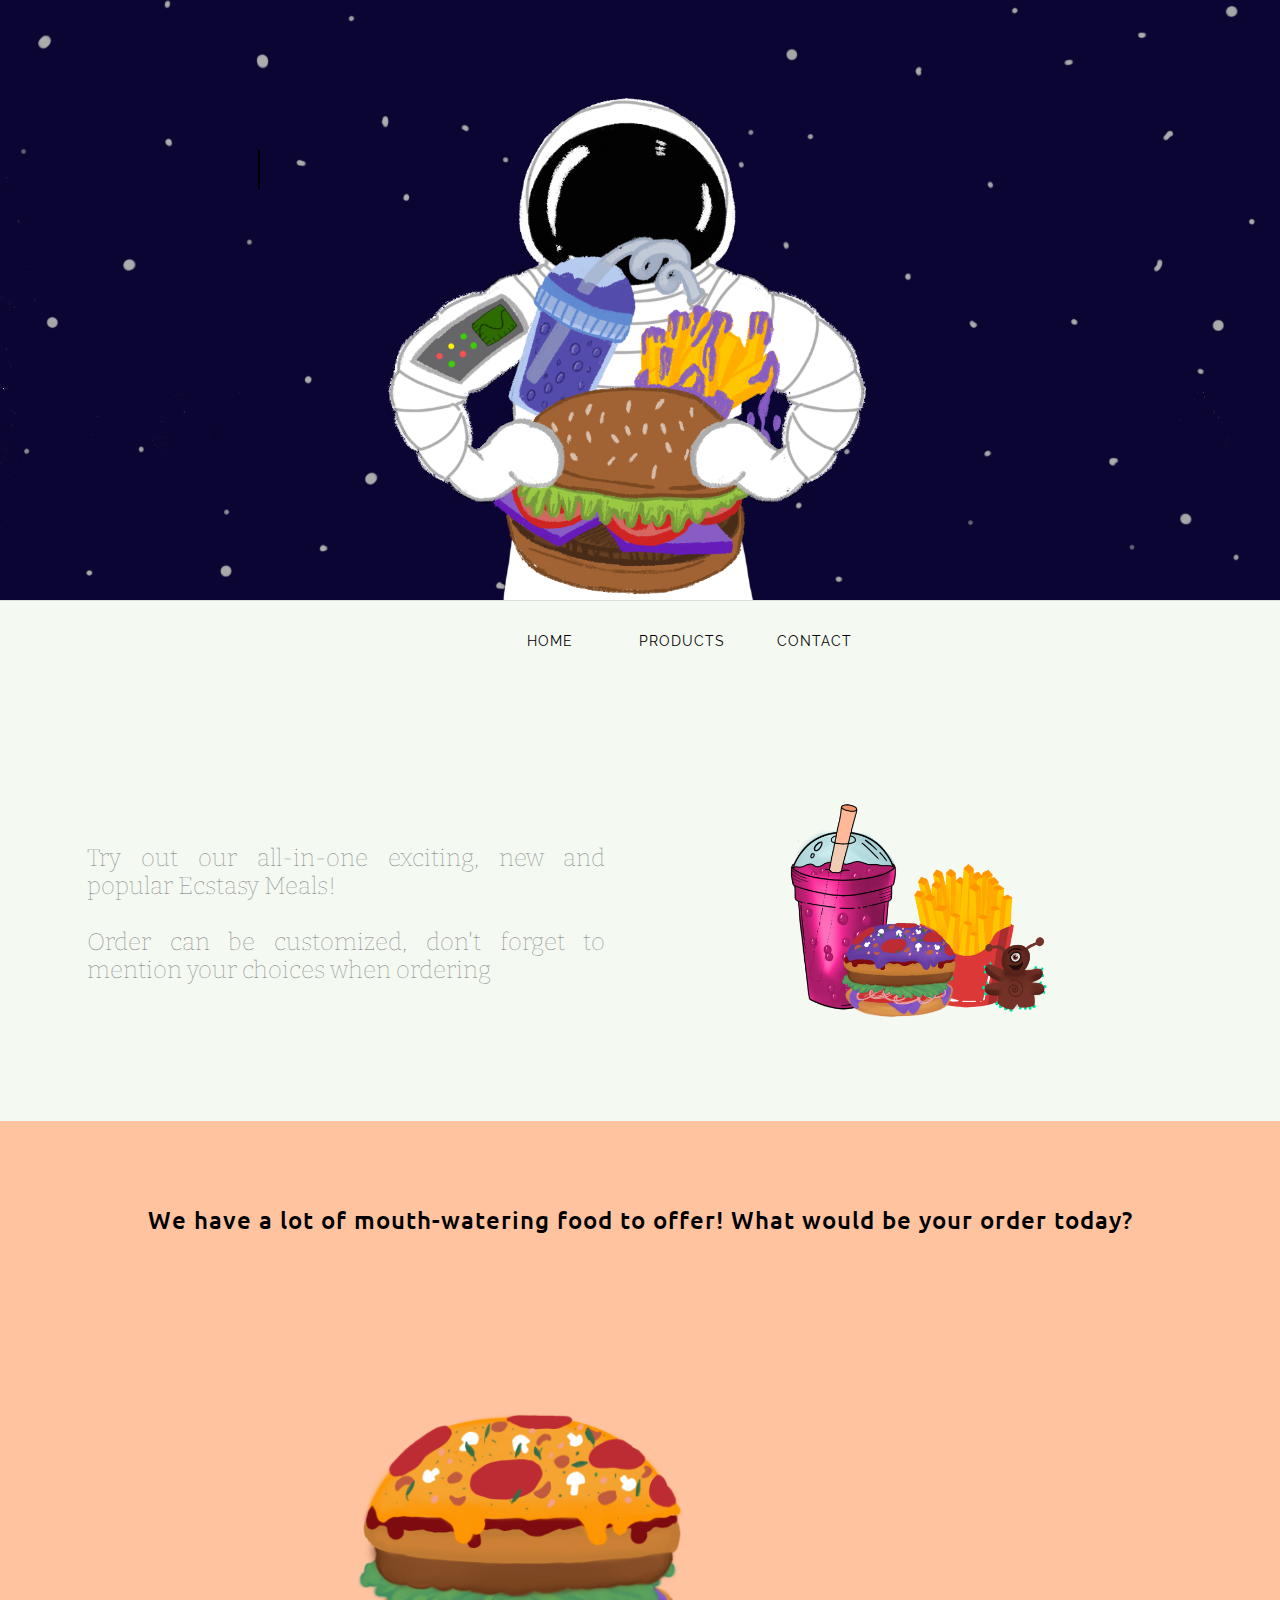
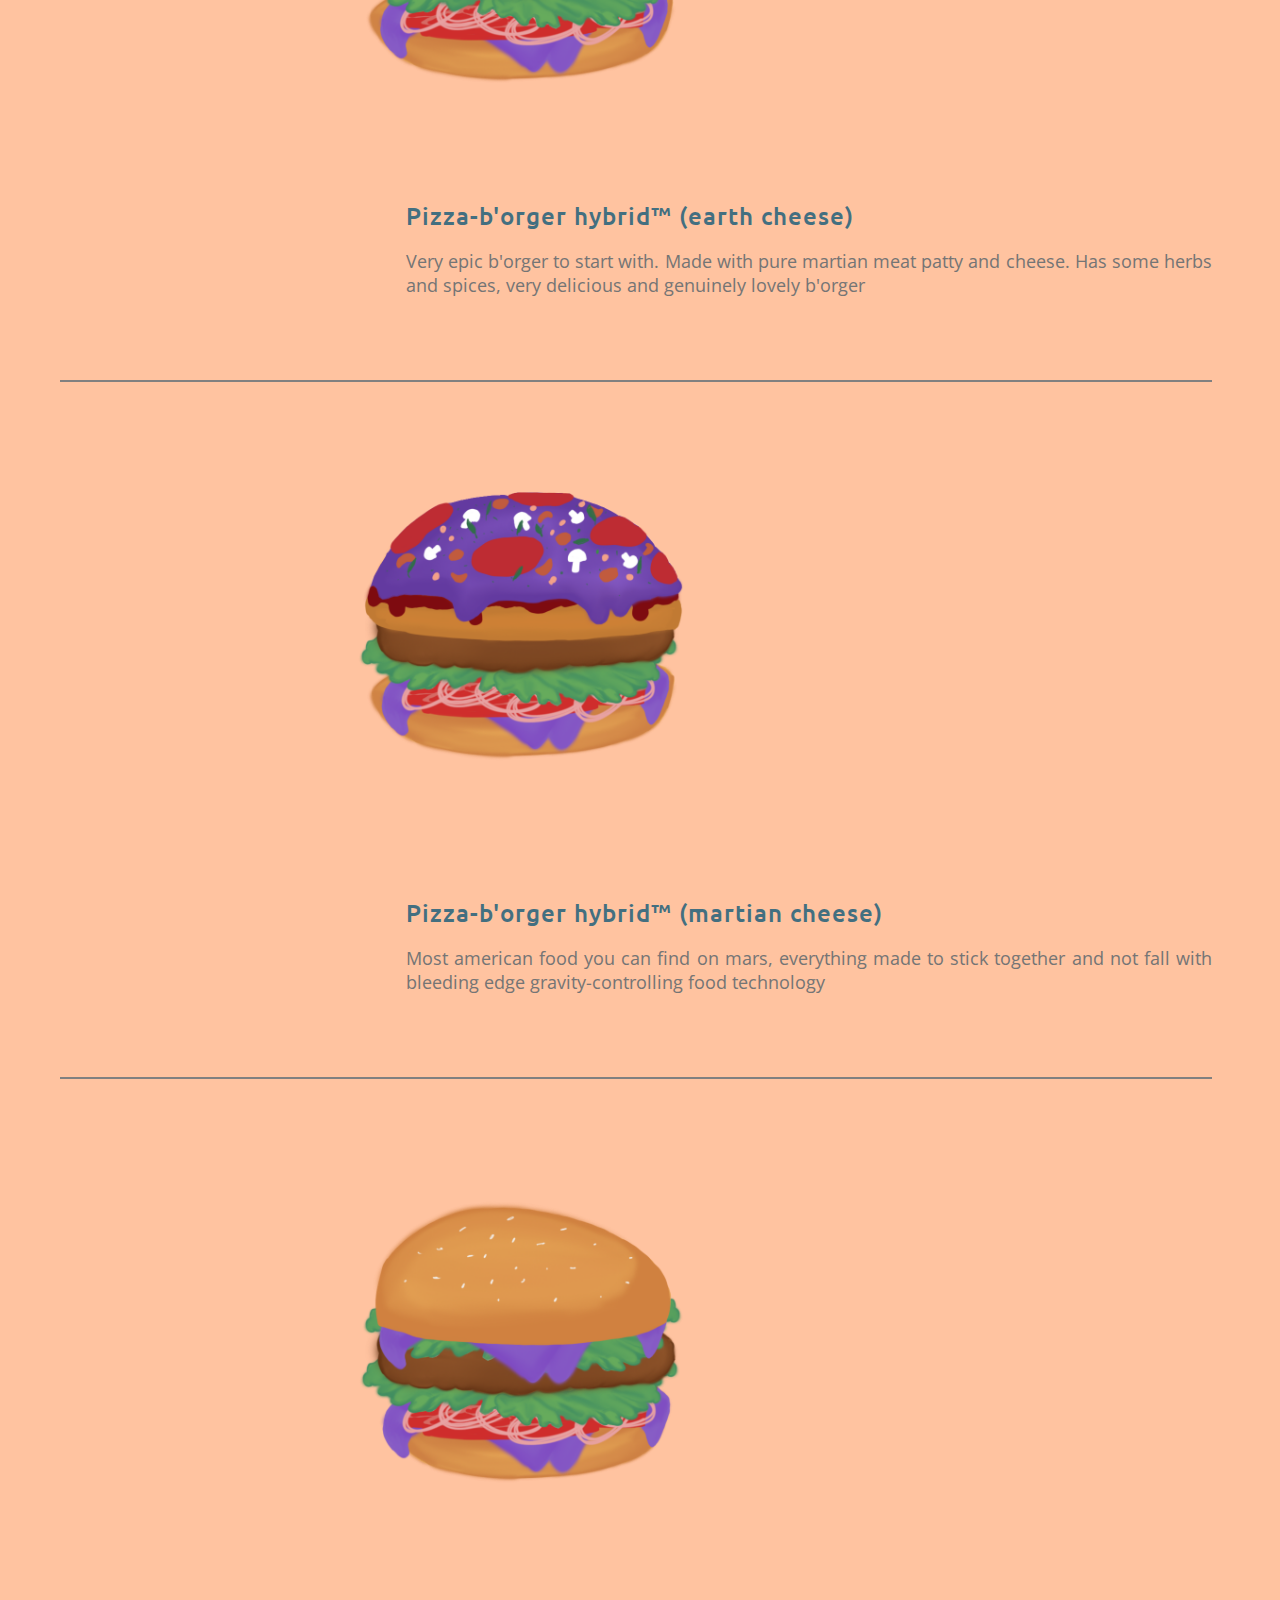
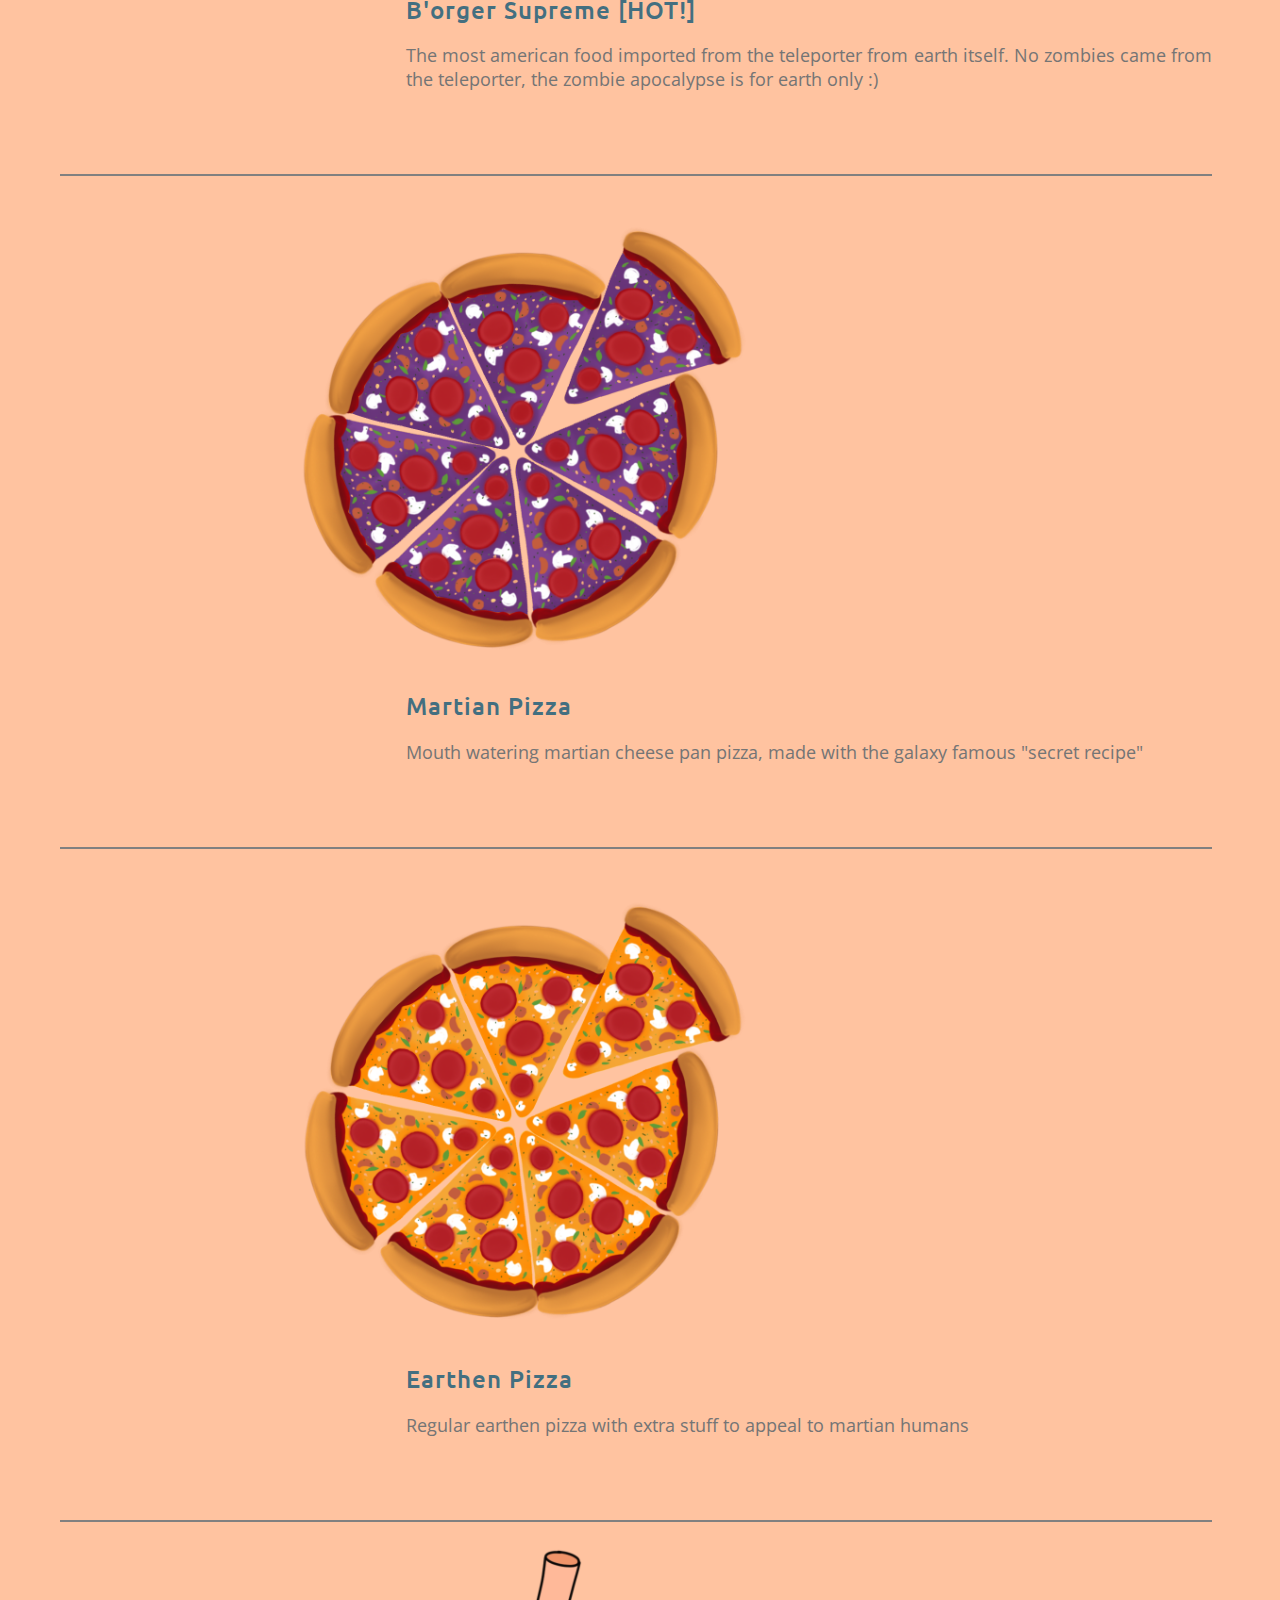
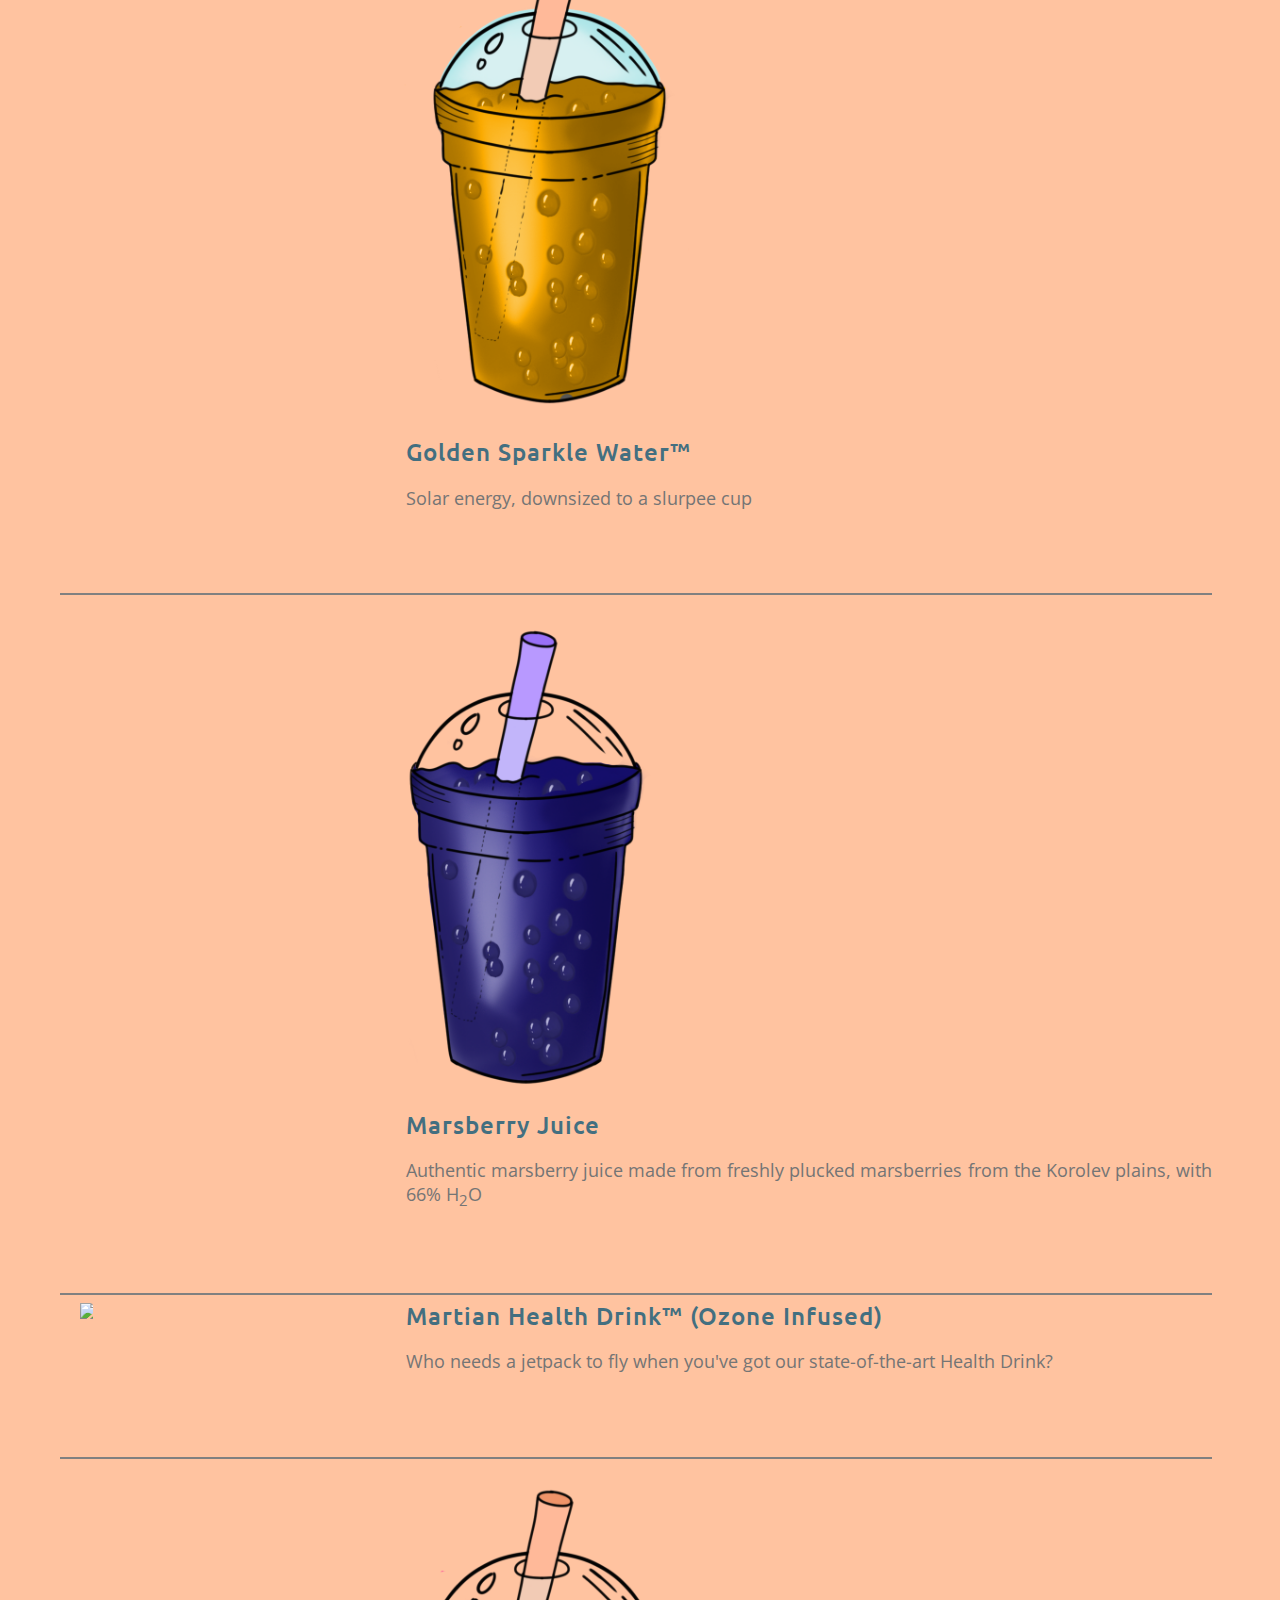
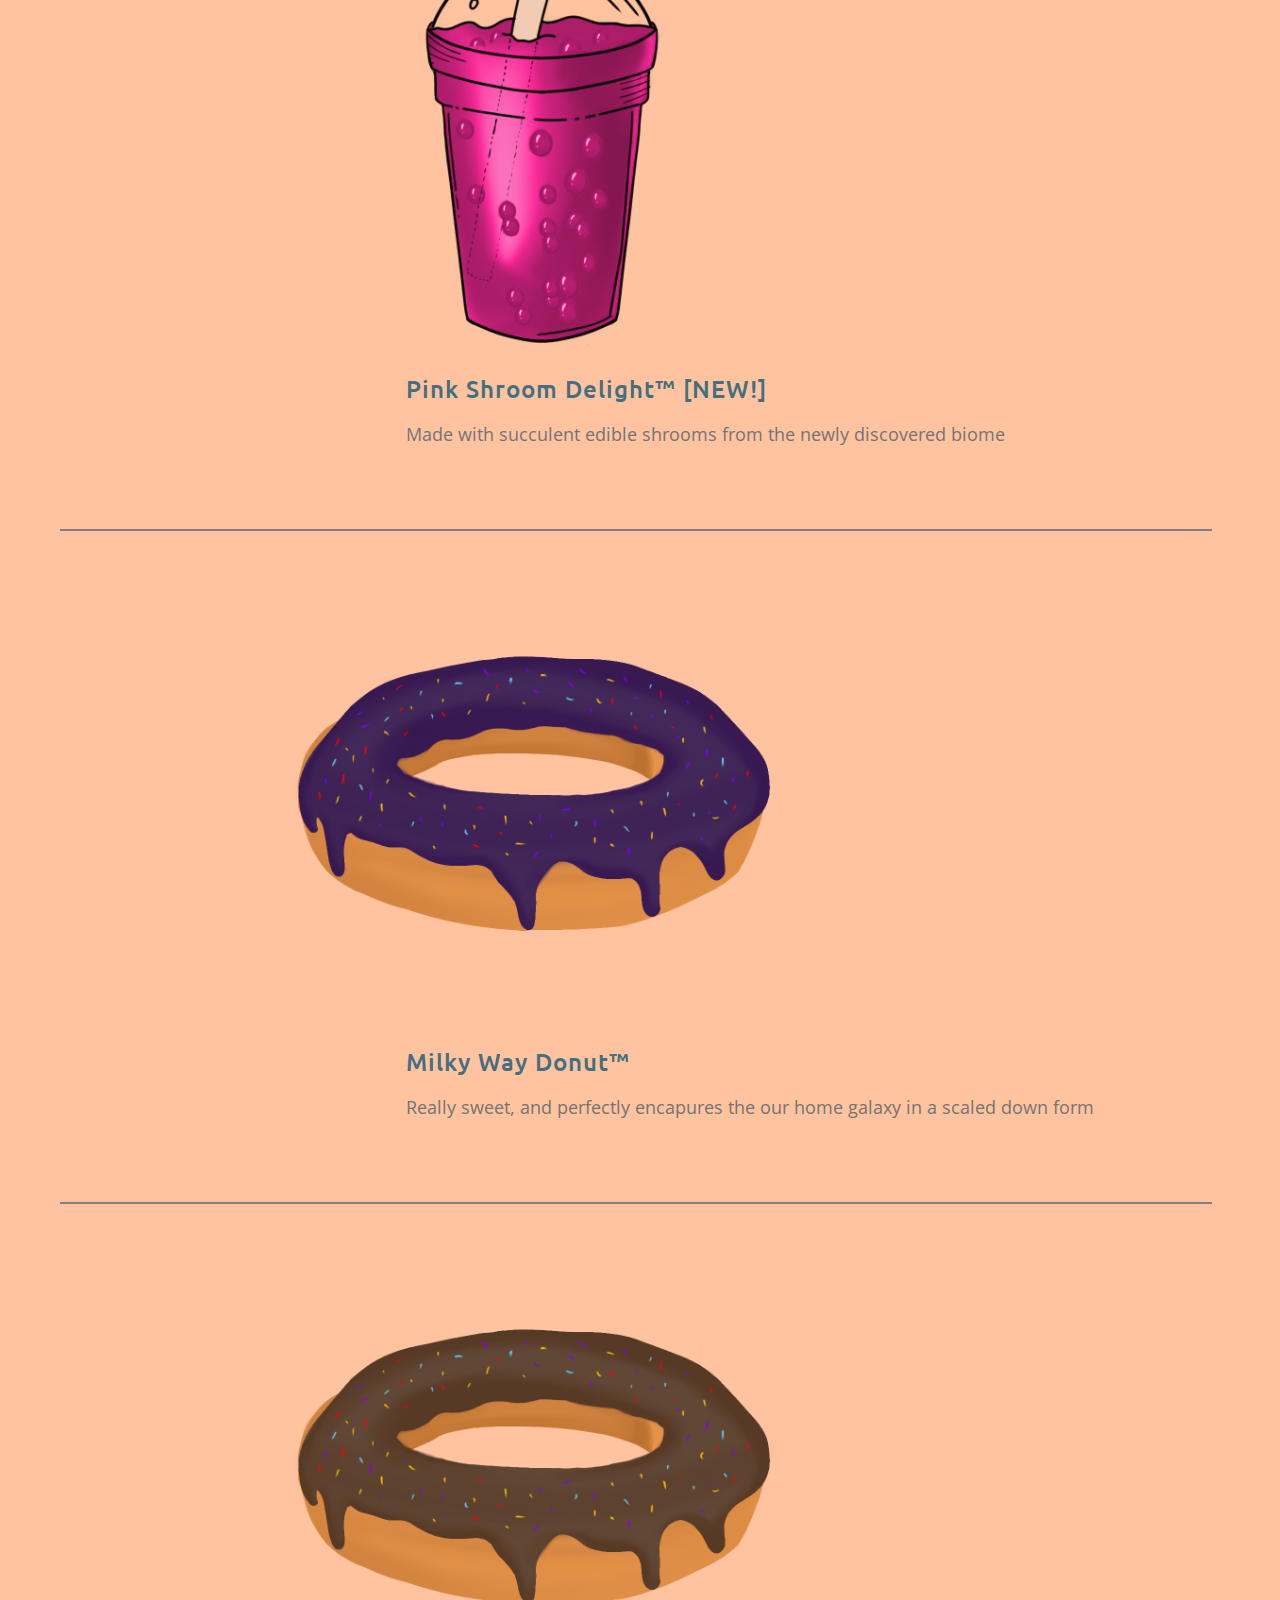
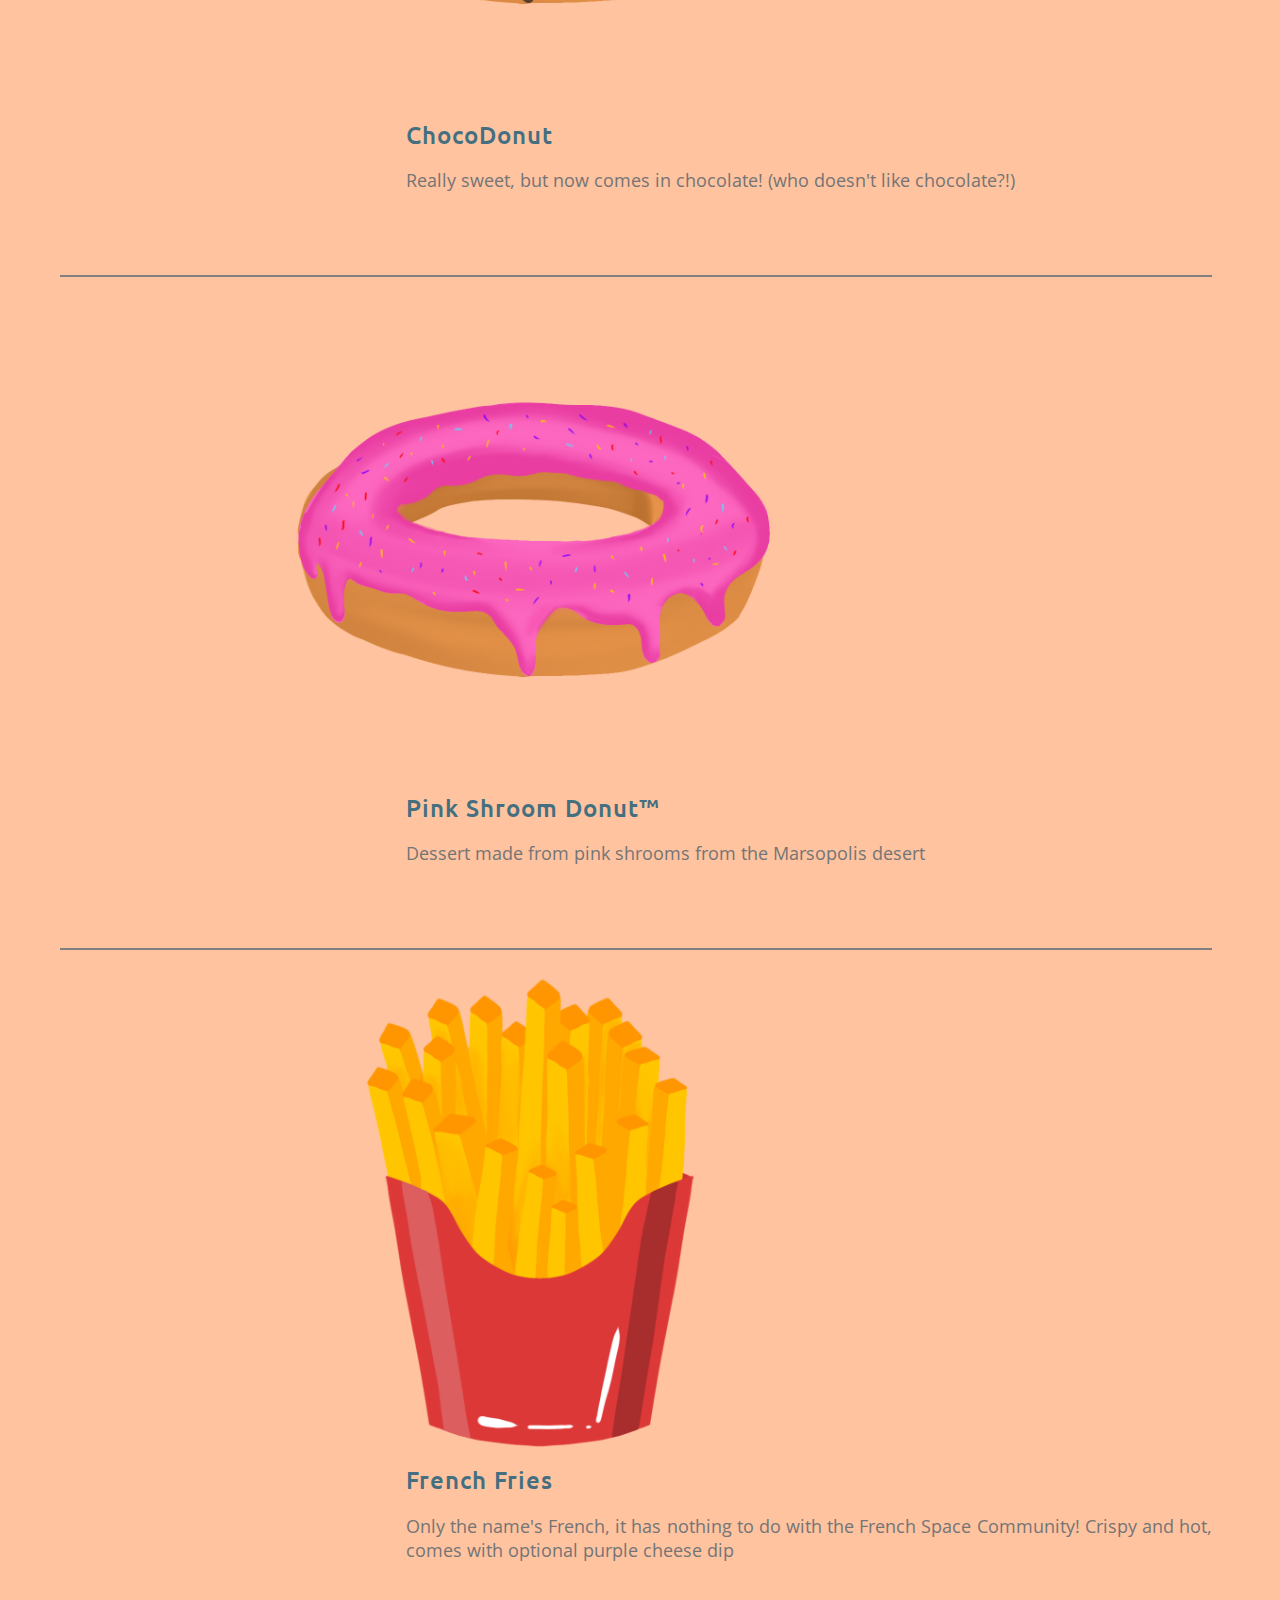
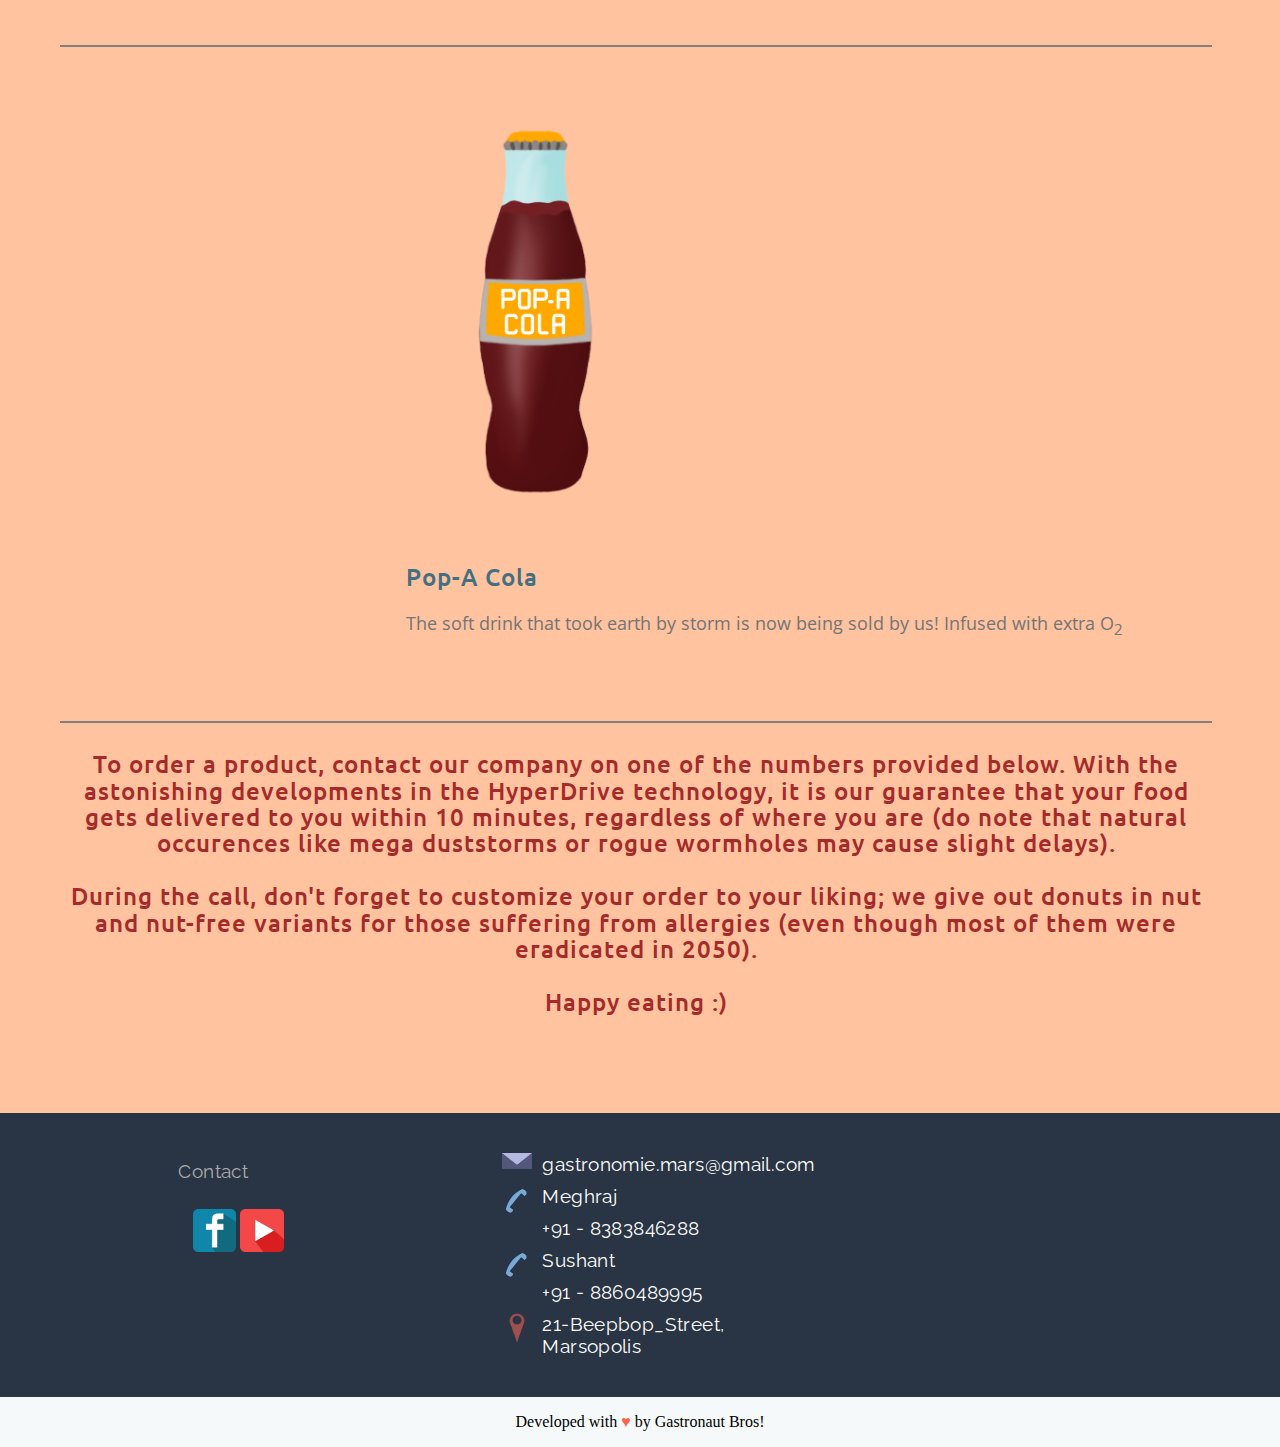
==== commit 8ea370a5: "Update products.html" ====
--- a/products.html
+++ b/products.html
@@ -101,7 +101,7 @@
         </div>
 
         <div id='home-intro-img'>
-            <img src='graphics/happymeal4.png' style="float:right;width:100%;height:auto;">
+            <img src='/graphics/happymeal4.png' style="float:right;width:100%;height:auto;">
         </div>
     </div>  
   
@@ -111,7 +111,7 @@
       <div>
           <div>
              <div class="subimg">
-                <img src="graphics/Pizza borger yellow.png">
+                <img src="/graphics/Pizza borger yellow.png">
              </div>
              <div class="subtext">
                 <h2 id="burger">Pizza-b'orger hybrid™ (earth cheese)</h2>
@@ -120,7 +120,7 @@
           </div><hr noshade>
           <div>
               <div class="subimg">
-                  <img src="graphics/Pizza burger purple.png">
+                  <img src="/graphics/Pizza burger purple.png">
               </div>
               <div class="subtext">
                   <h2>Pizza-b'orger hybrid™ (martian cheese)</h2>
@@ -129,7 +129,7 @@
           </div><hr noshade>
           <div>
               <div class="subimg">
-                  <img src="graphics/burger.png">
+                  <img src="/graphics/burger.png">
               </div>
               <div class="subtext">
                   <h2>B'orger Supreme [HOT!]</h2>
@@ -138,7 +138,7 @@
           </div><hr noshade>
           <div>
               <div class="subimg">
-                  <img src="graphics/Pizza purple.png">
+                  <img src="/graphics/Pizza purple.png">
               </div>
               <div class="subtext">
                   <h2>Martian Pizza</h2>
@@ -147,7 +147,7 @@
           </div><hr noshade>
           <div>
               <div class="subimg">
-                  <img src="graphics/Pizza yellow.png">
+                  <img src="/graphics/Pizza yellow.png">
               </div>
               <div class="subtext">
                   <h2>Earthen Pizza</h2>
@@ -156,7 +156,7 @@
           </div><hr noshade>
           <div>
               <div class="subimg">
-                  <img src="graphics/smoothie2.png">
+                  <img src="/graphics/smoothie2.png">
               </div>
               <div class="subtext">
                   <h2 id="drink">Golden Sparkle Water™</h2>
@@ -165,7 +165,7 @@
           </div><hr noshade>
           <div>
               <div class="subimg">
-                  <img src="graphics/smoothie4.png">
+                  <img src="/graphics/smoothie4.png">
               </div>
               <div class="subtext">
                   <h2>Marsberry Juice</h2>
@@ -174,7 +174,7 @@
           </div><hr noshade>
           <div>
               <div class="subimg">
-                  <img src="graphics/smoothie1.png">
+                  <img src="/graphics/smoothie1.png">
               </div>
               <div class="subtext">
                   <h2>Martian Health Drink™ (Ozone Infused)</h2>
@@ -183,7 +183,7 @@
           </div><hr noshade>
           <div>
               <div class="subimg">
-                  <img src="graphics/smoothie3.png">
+                  <img src="/graphics/smoothie3.png">
               </div>
               <div class="subtext">
                   <h2>Pink Shroom Delight™ [NEW!]</h2>
@@ -192,7 +192,7 @@
           </div><hr noshade>
           <div>
               <div class="subimg">
-                  <img src="graphics/Donut1.png">
+                  <img src="/graphics/Donut1.png">
               </div>
               <div class="subtext">
                   <h2 id="sweet">Milky Way Donut™</h2>
@@ -201,7 +201,7 @@
           </div><hr noshade>
           <div>
               <div class="subimg">
-                  <img src="graphics/Donut2.png">
+                  <img src="/graphics/Donut2.png">
               </div>
               <div class="subtext">
                   <h2>ChocoDonut</h2>
@@ -210,7 +210,7 @@
           </div><hr noshade>
           <div>
               <div class="subimg">
-                  <img src="graphics/Donut3.png">
+                  <img src="/graphics/Donut3.png">
               </div>
               <div class="subtext">
                   <h2>Pink Shroom Donut™</h2>
@@ -219,7 +219,7 @@
           </div><hr noshade>
           <div>
               <div class="subimg">
-                  <img src="graphics/fries.png">
+                  <img src="/graphics/fries.png">
               </div>
               <div class="subtext">
                   <h2>French Fries</h2>
@@ -228,7 +228,7 @@
           </div><hr noshade>
           <div>
               <div class="subimg">
-                  <img src="graphics/Pop-a-cola.png">
+                  <img src="/graphics/Pop-a-cola.png">
               </div>
               <div class="subtext">
                   <h2>Pop-A Cola</h2>
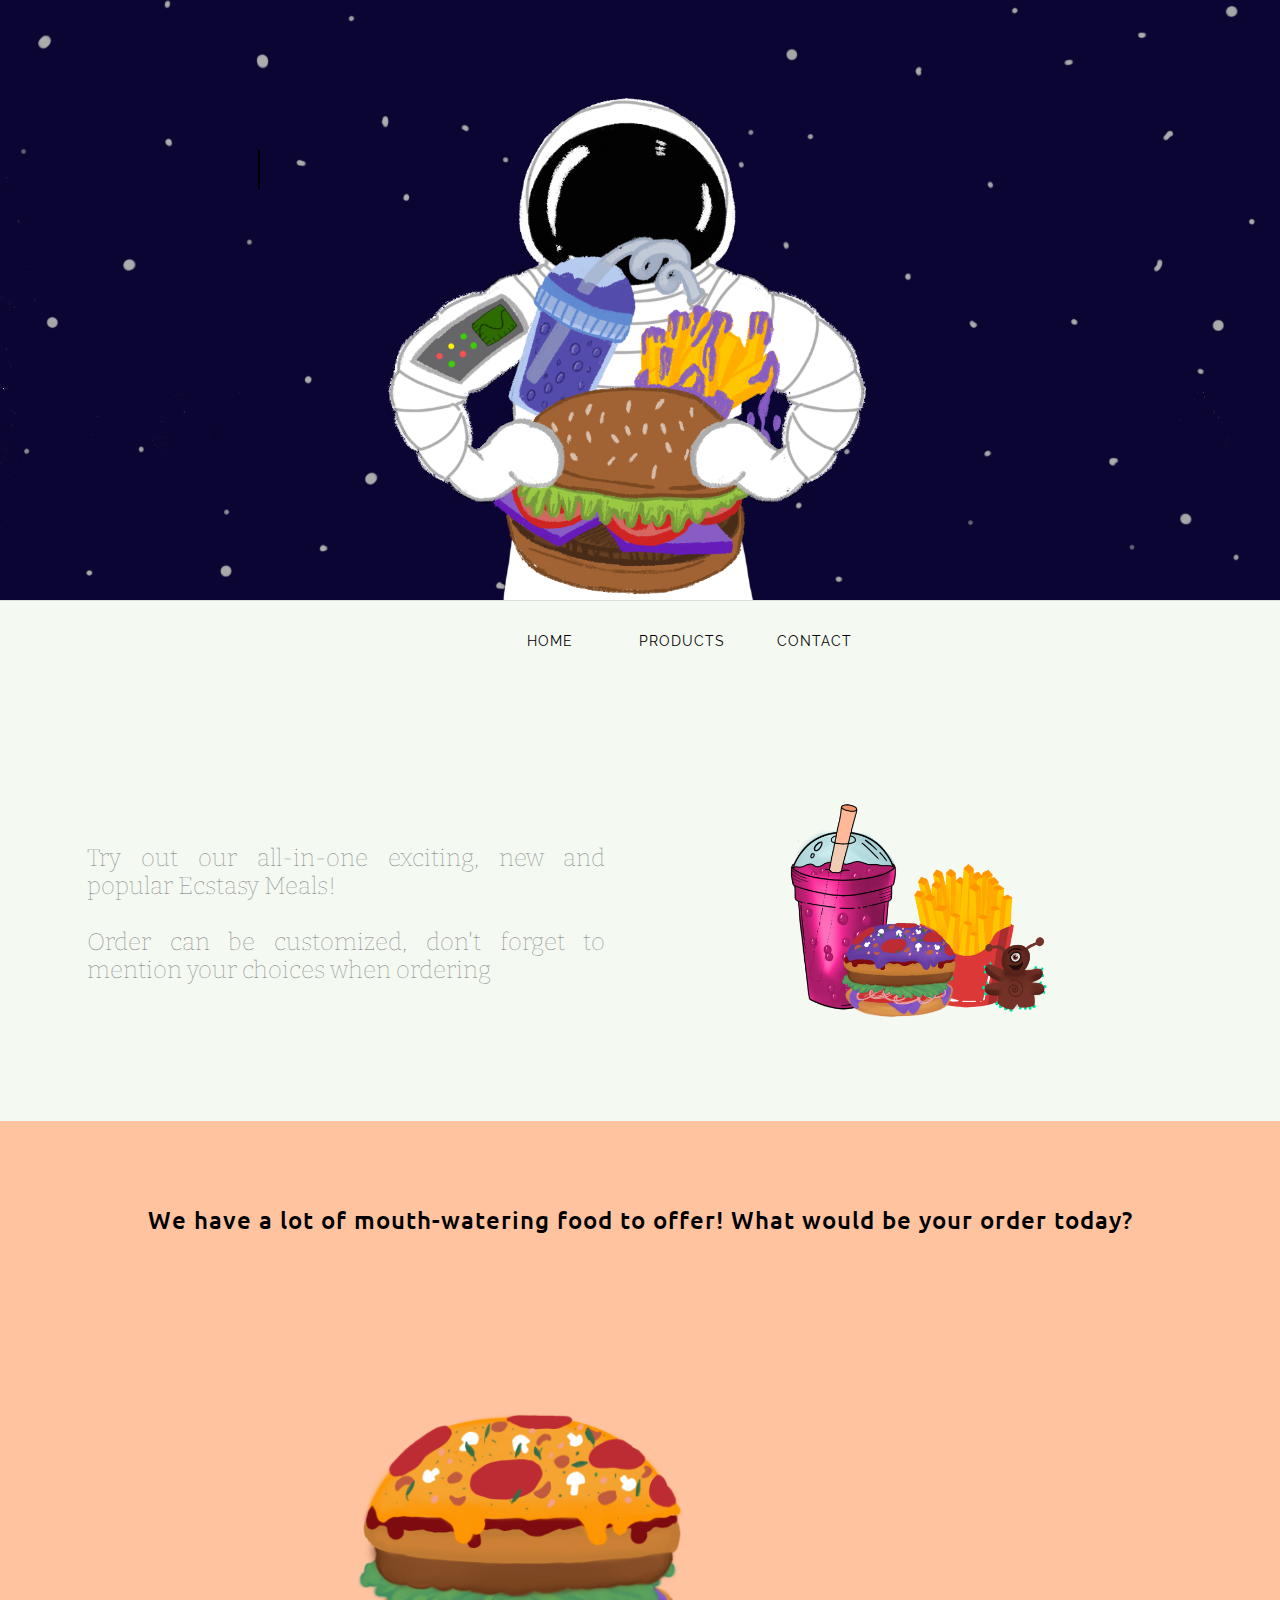
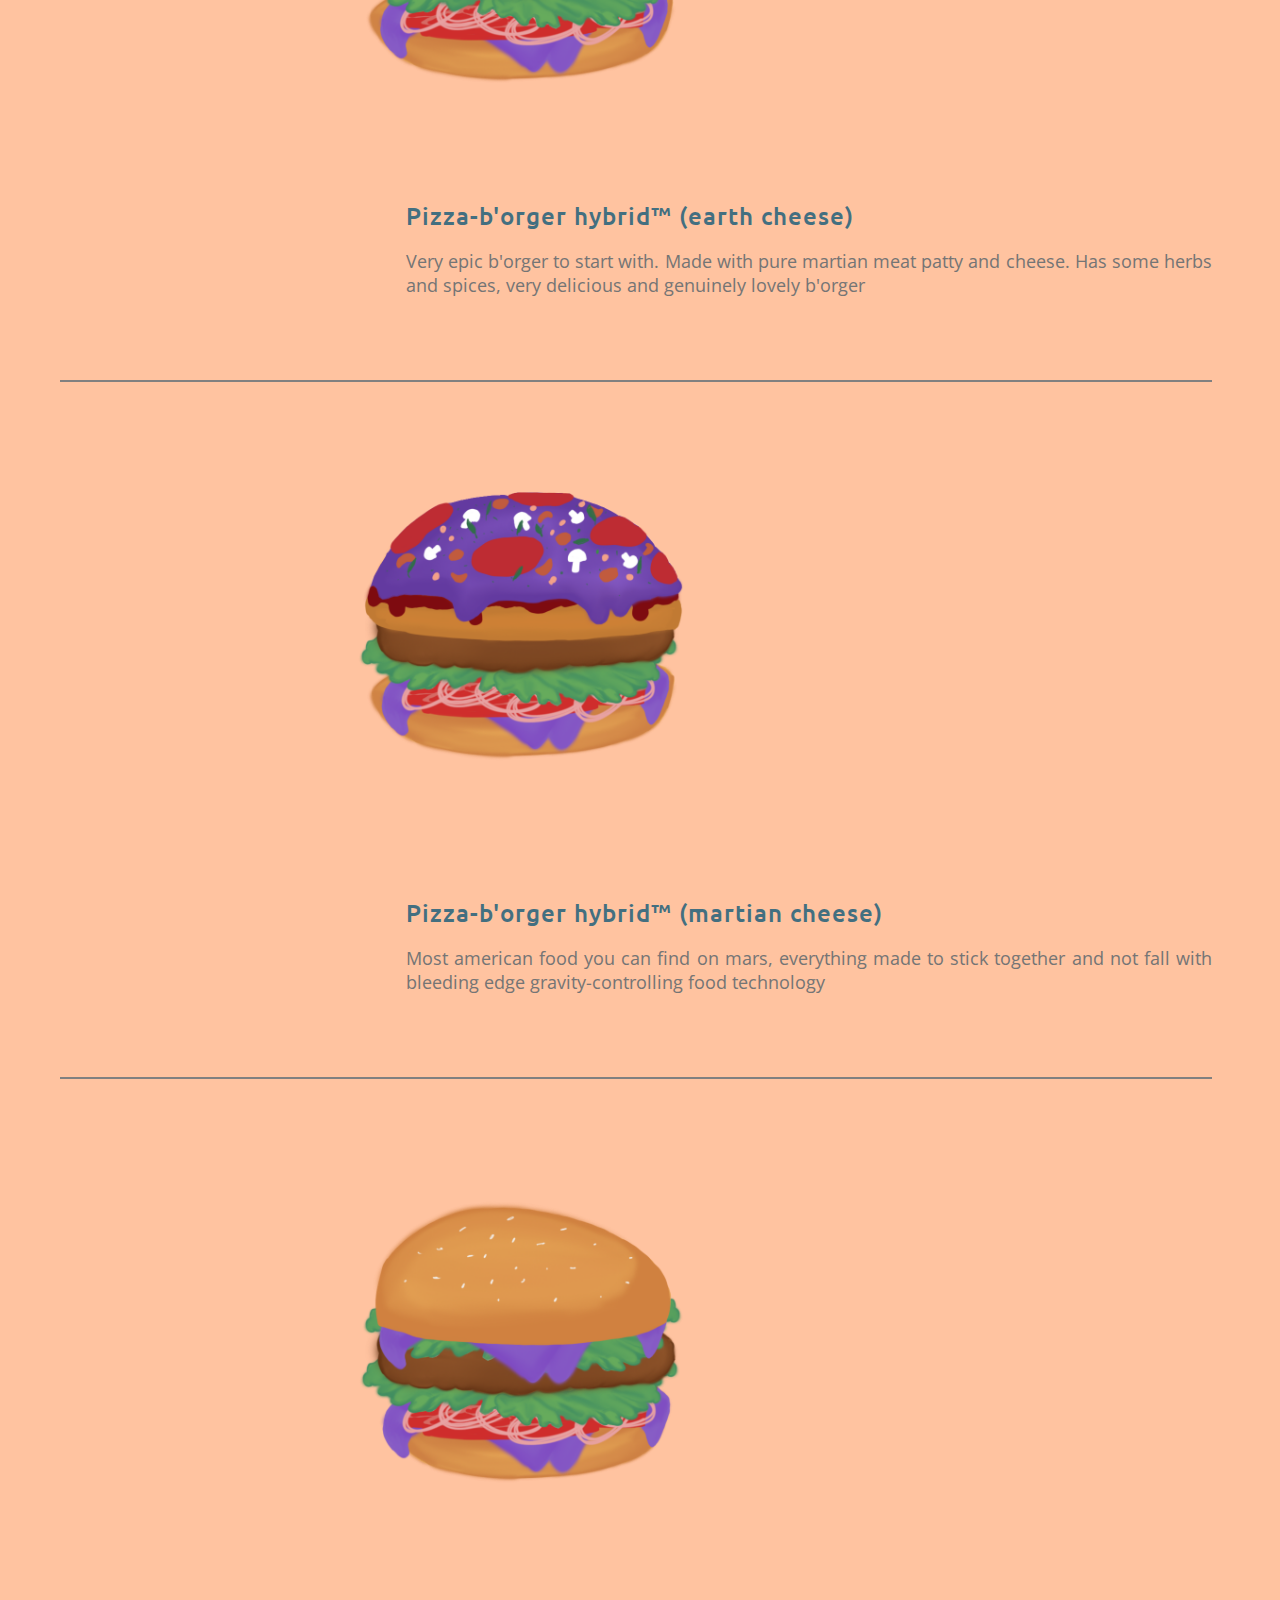
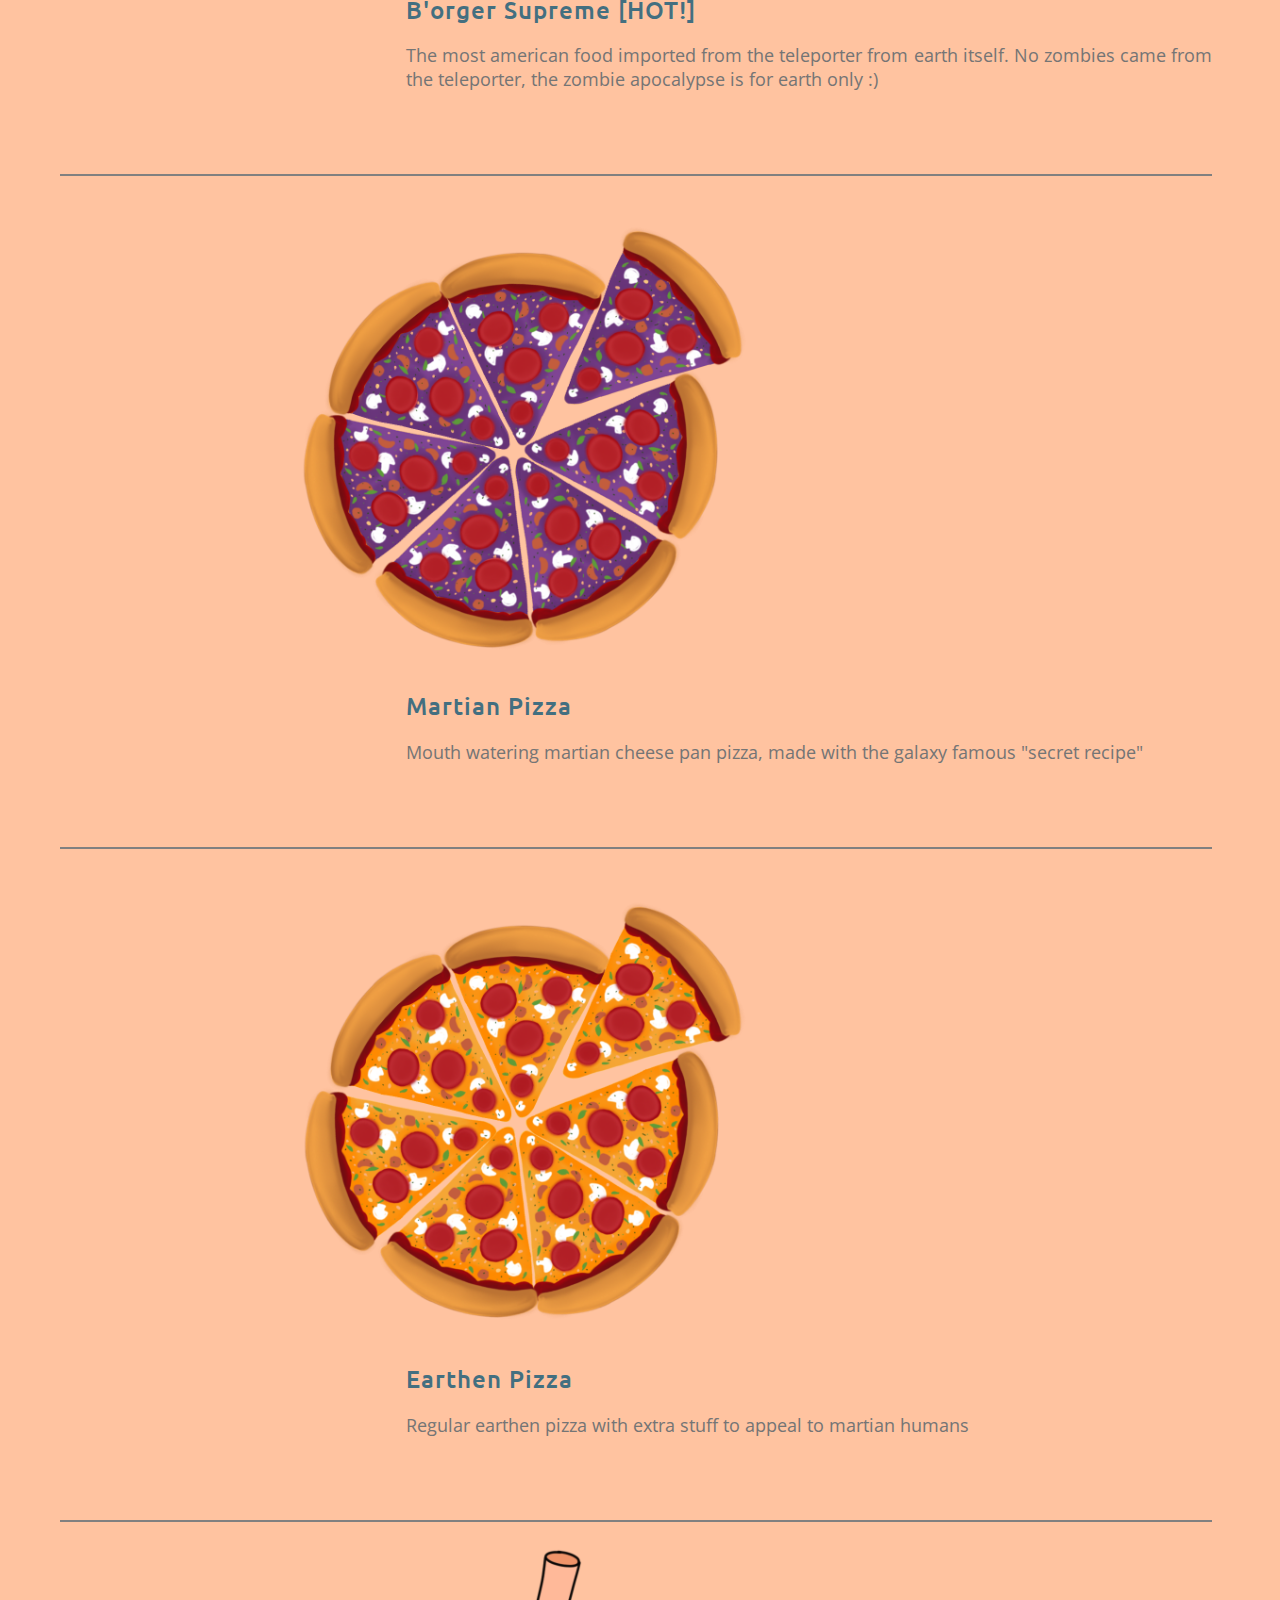
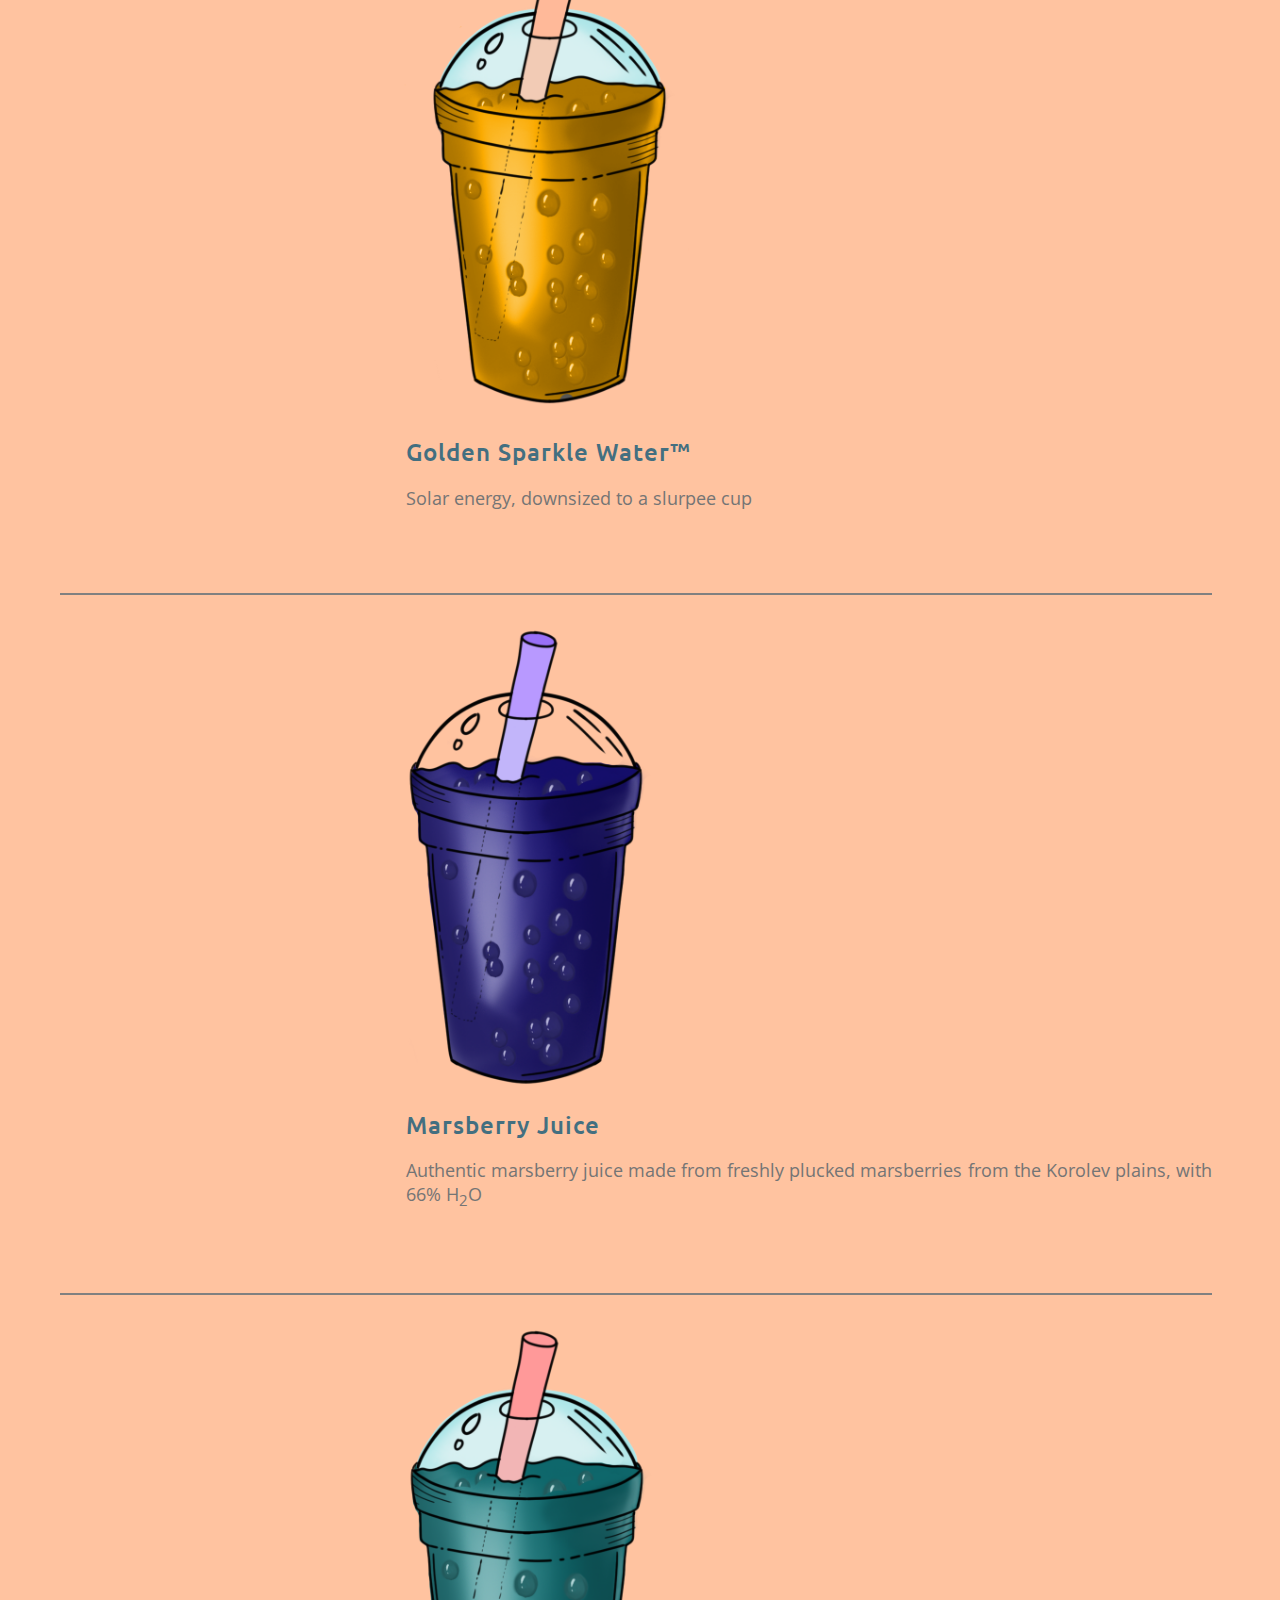
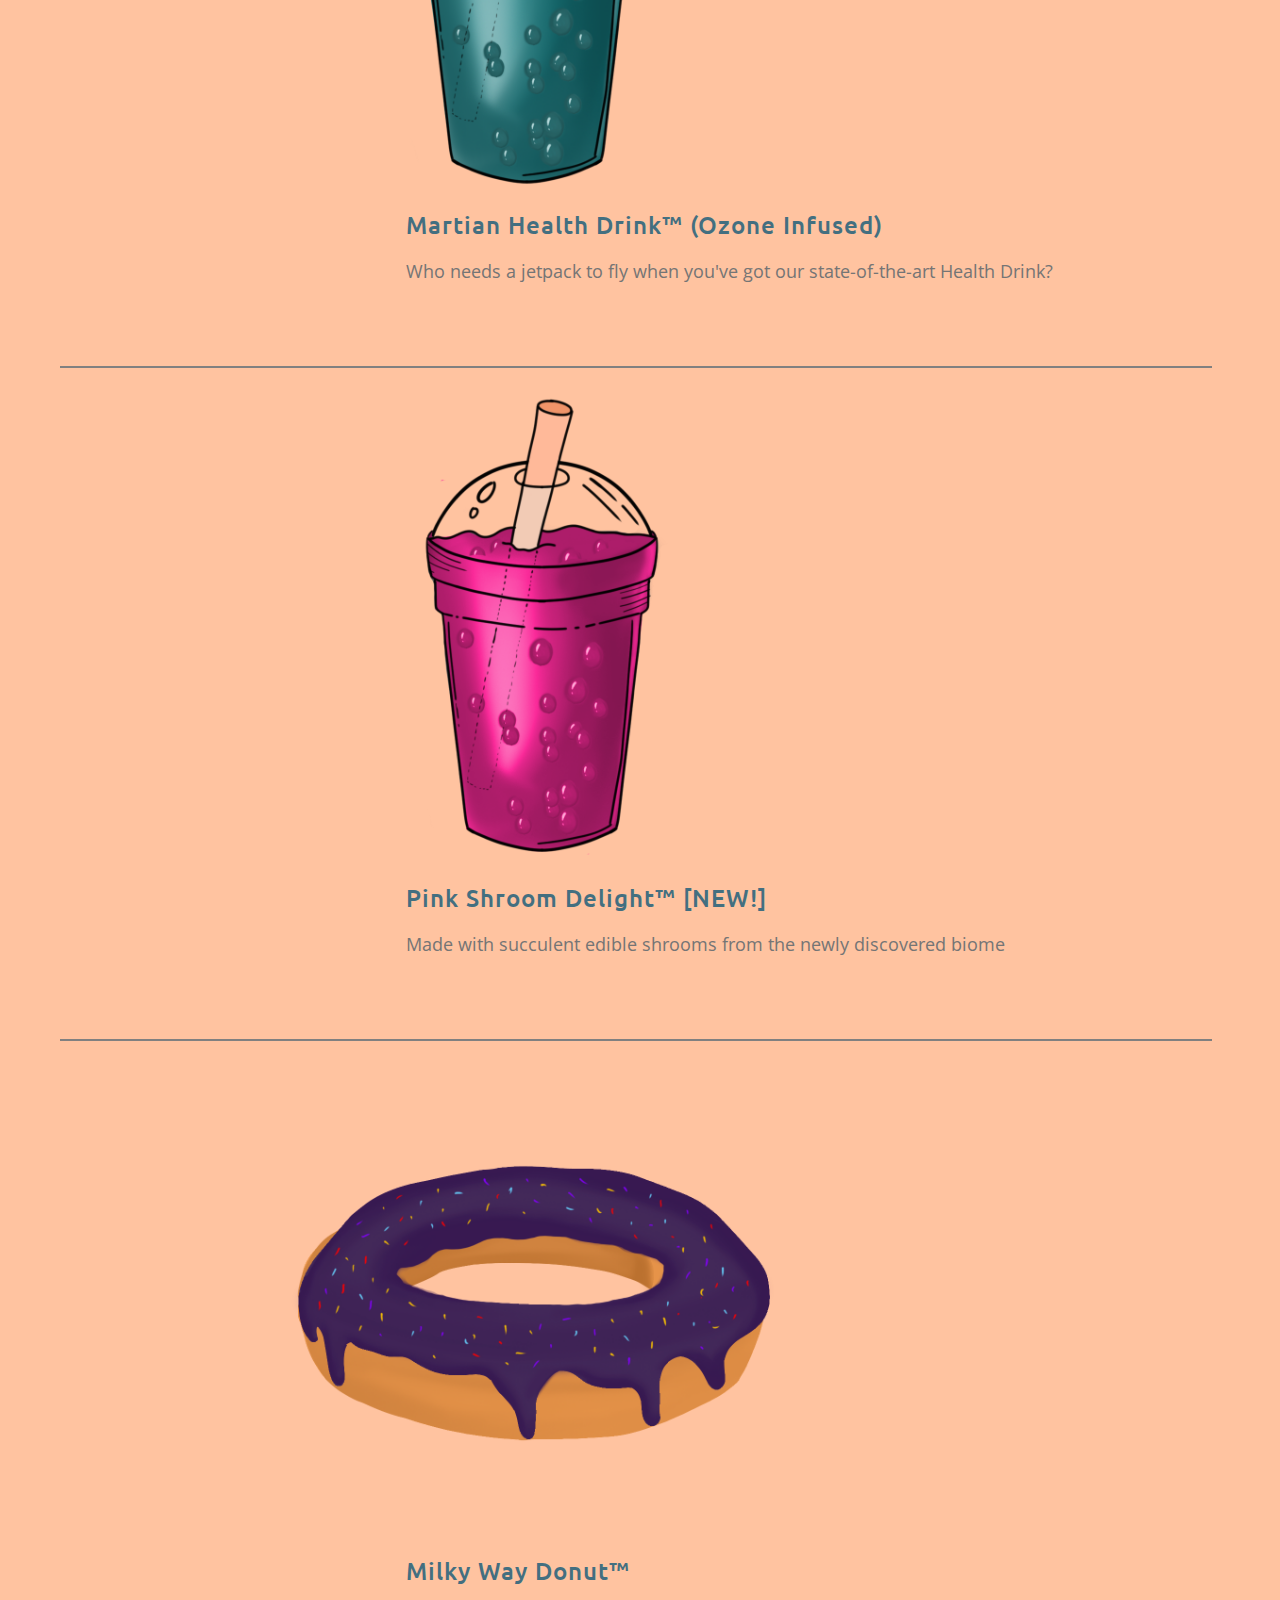
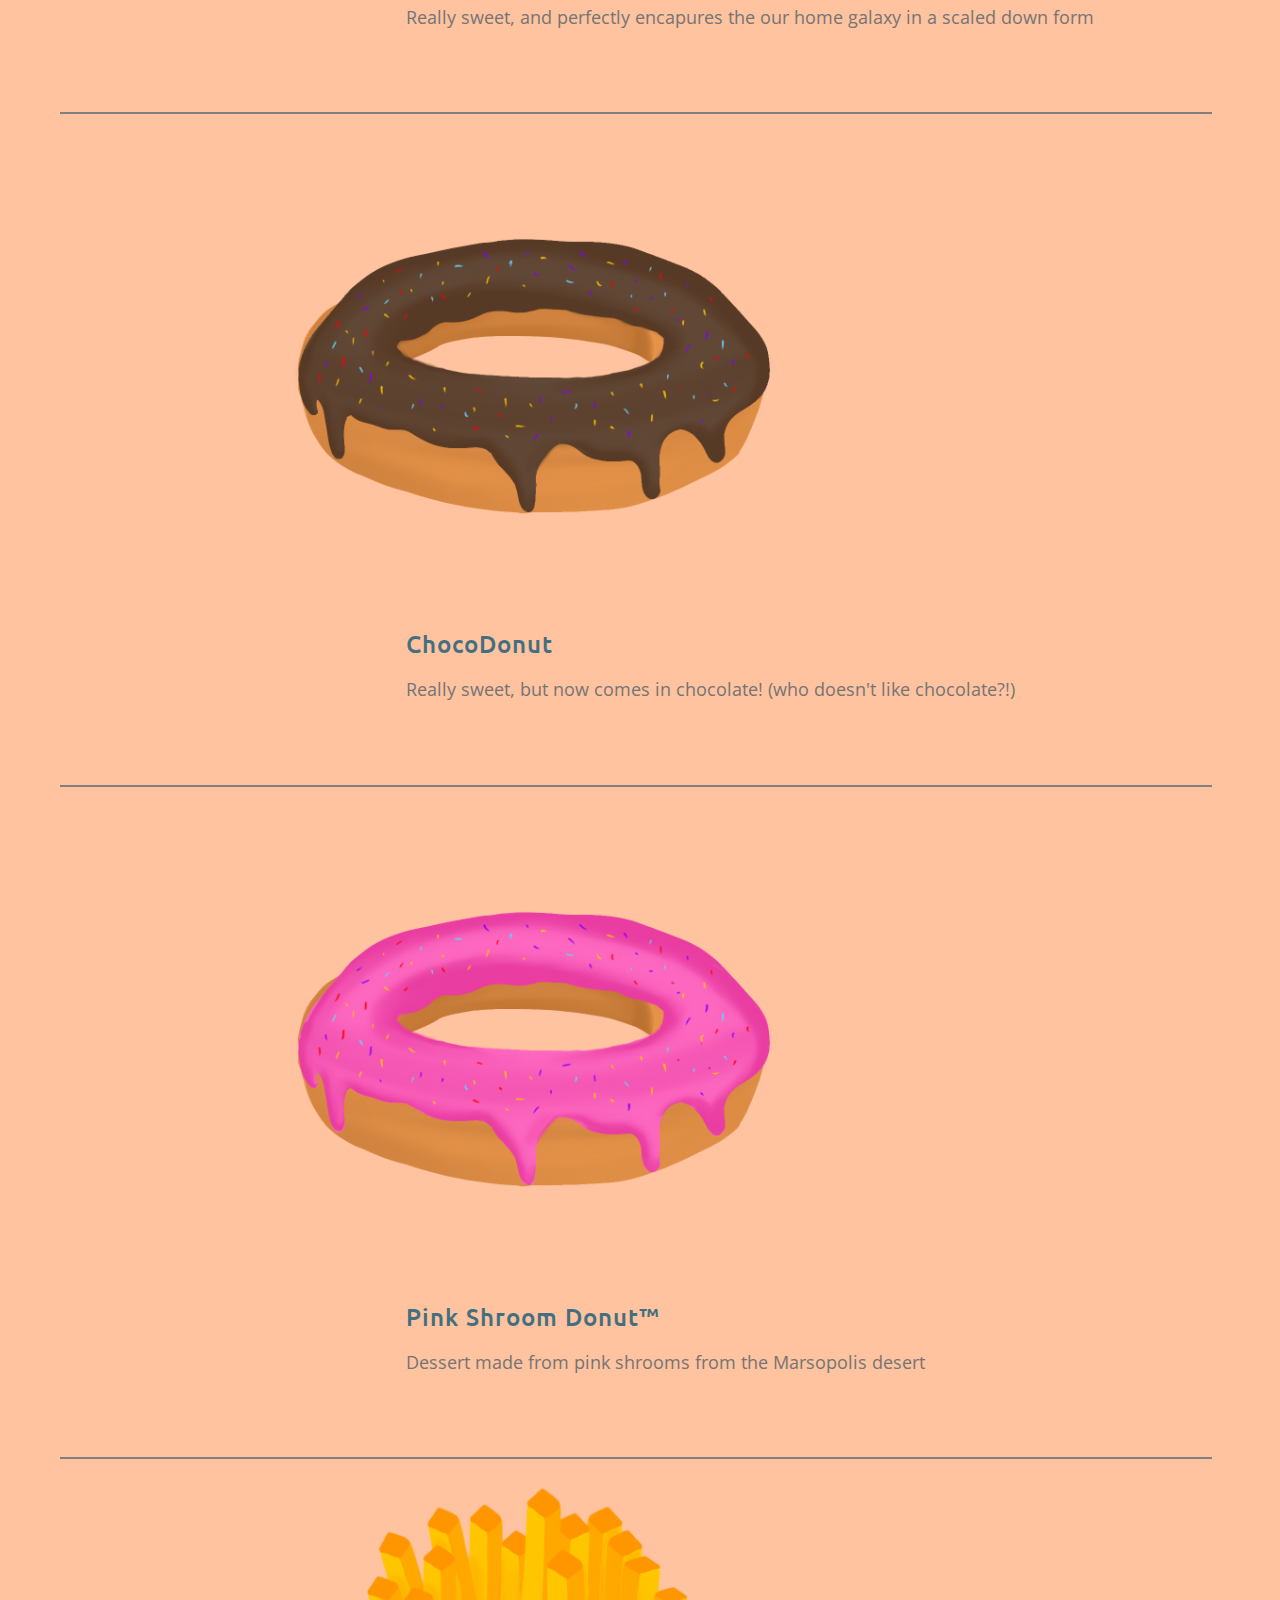
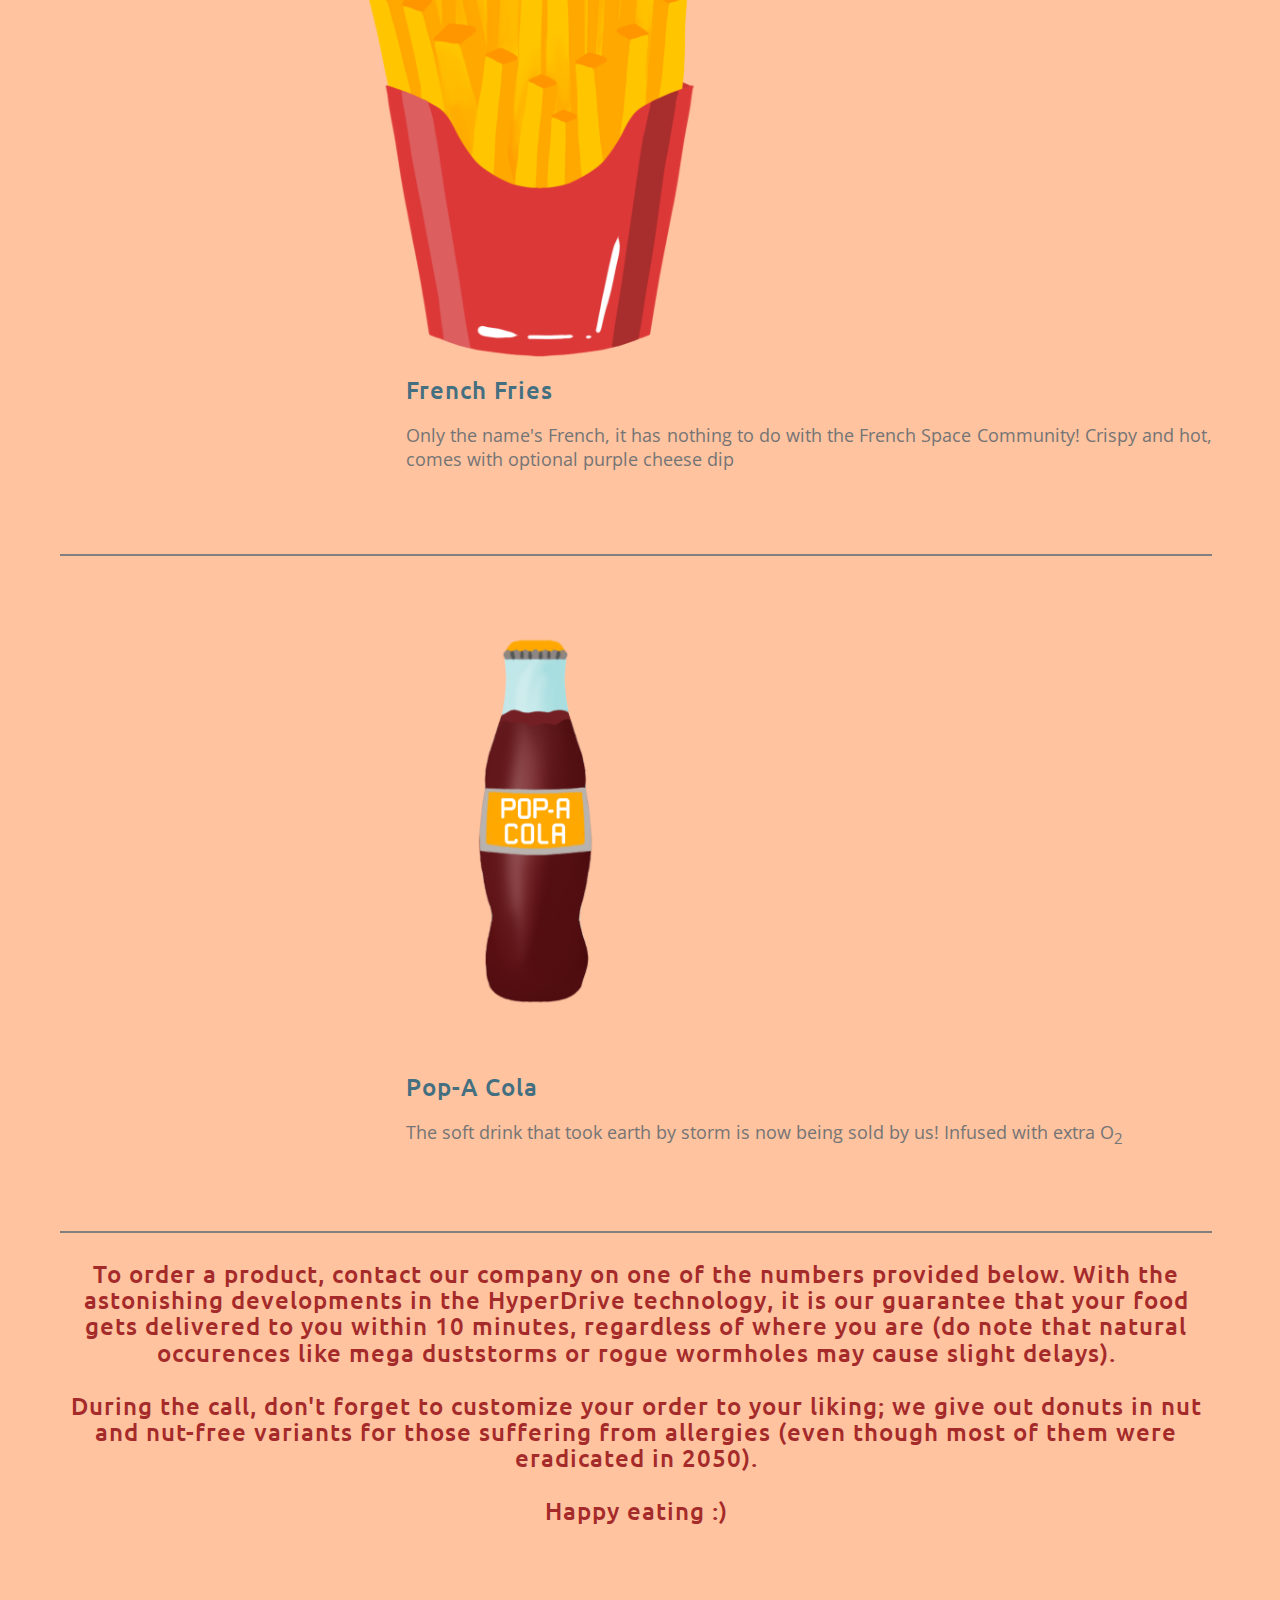
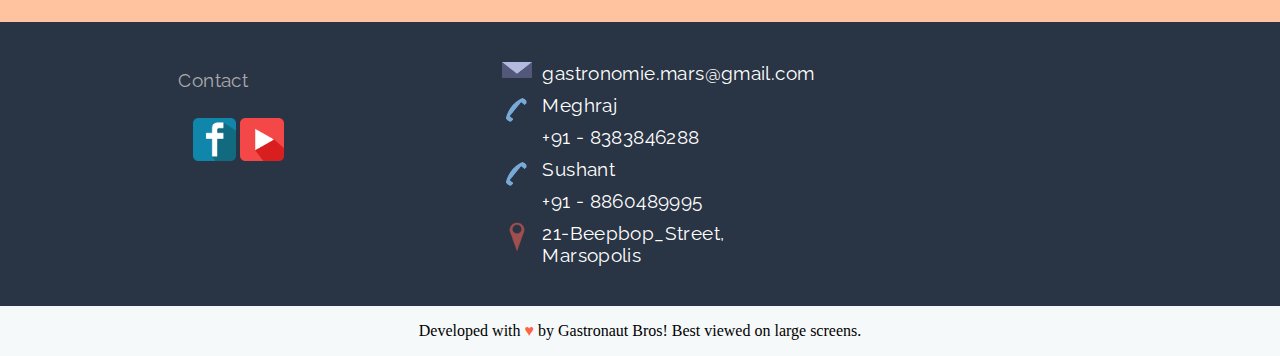
==== commit a53923b1: "Update products.html" ====
--- a/products.html
+++ b/products.html
@@ -174,7 +174,7 @@
           </div><hr noshade>
           <div>
               <div class="subimg">
-                  <img src="/graphics/smoothie1.png">
+                  <img src="/graphics/Smoothie1.png">
               </div>
               <div class="subtext">
                   <h2>Martian Health Drink™ (Ozone Infused)</h2>
@@ -283,7 +283,7 @@
           </div>
       </div>
       <div>
-        <p id="lowerfooter" ><center>Developed with <span style="color: tomato">&hearts;</span> by Gastronaut Bros!</center></p>
+        <p id="lowerfooter" ><center>Developed with <span style="color: tomato">&hearts;</span> by Gastronaut Bros! Best viewed on large screens.</center></p>
       </div>
     </footer>
   </div>
--- a/home.css
+++ b/home.css
@@ -77,7 +77,7 @@
 }
 .wrapper
 {
-	background-image: url('graphics/spaceman1.png');
+	background-image: url('/graphics/spaceman1.png');
 	height: 600px; 
 	width: 100%;
 	background-repeat: no-repeat;
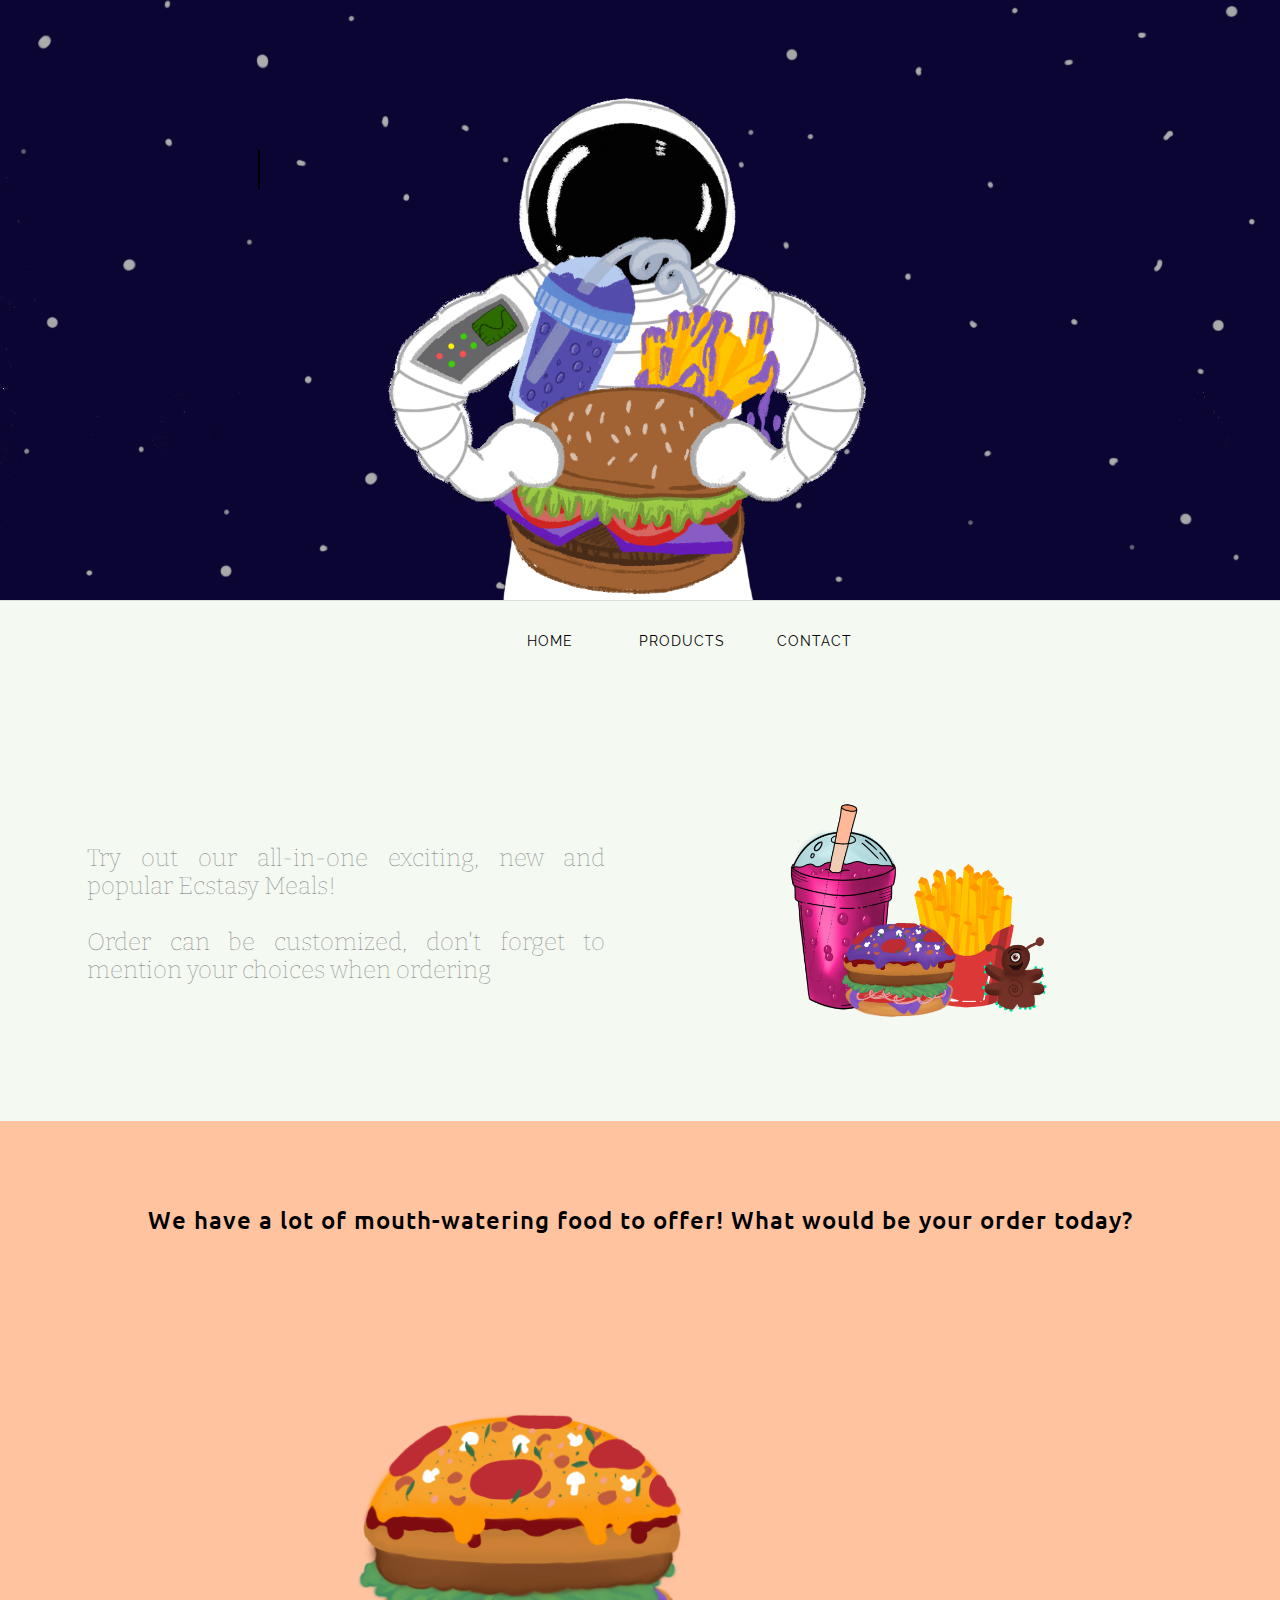
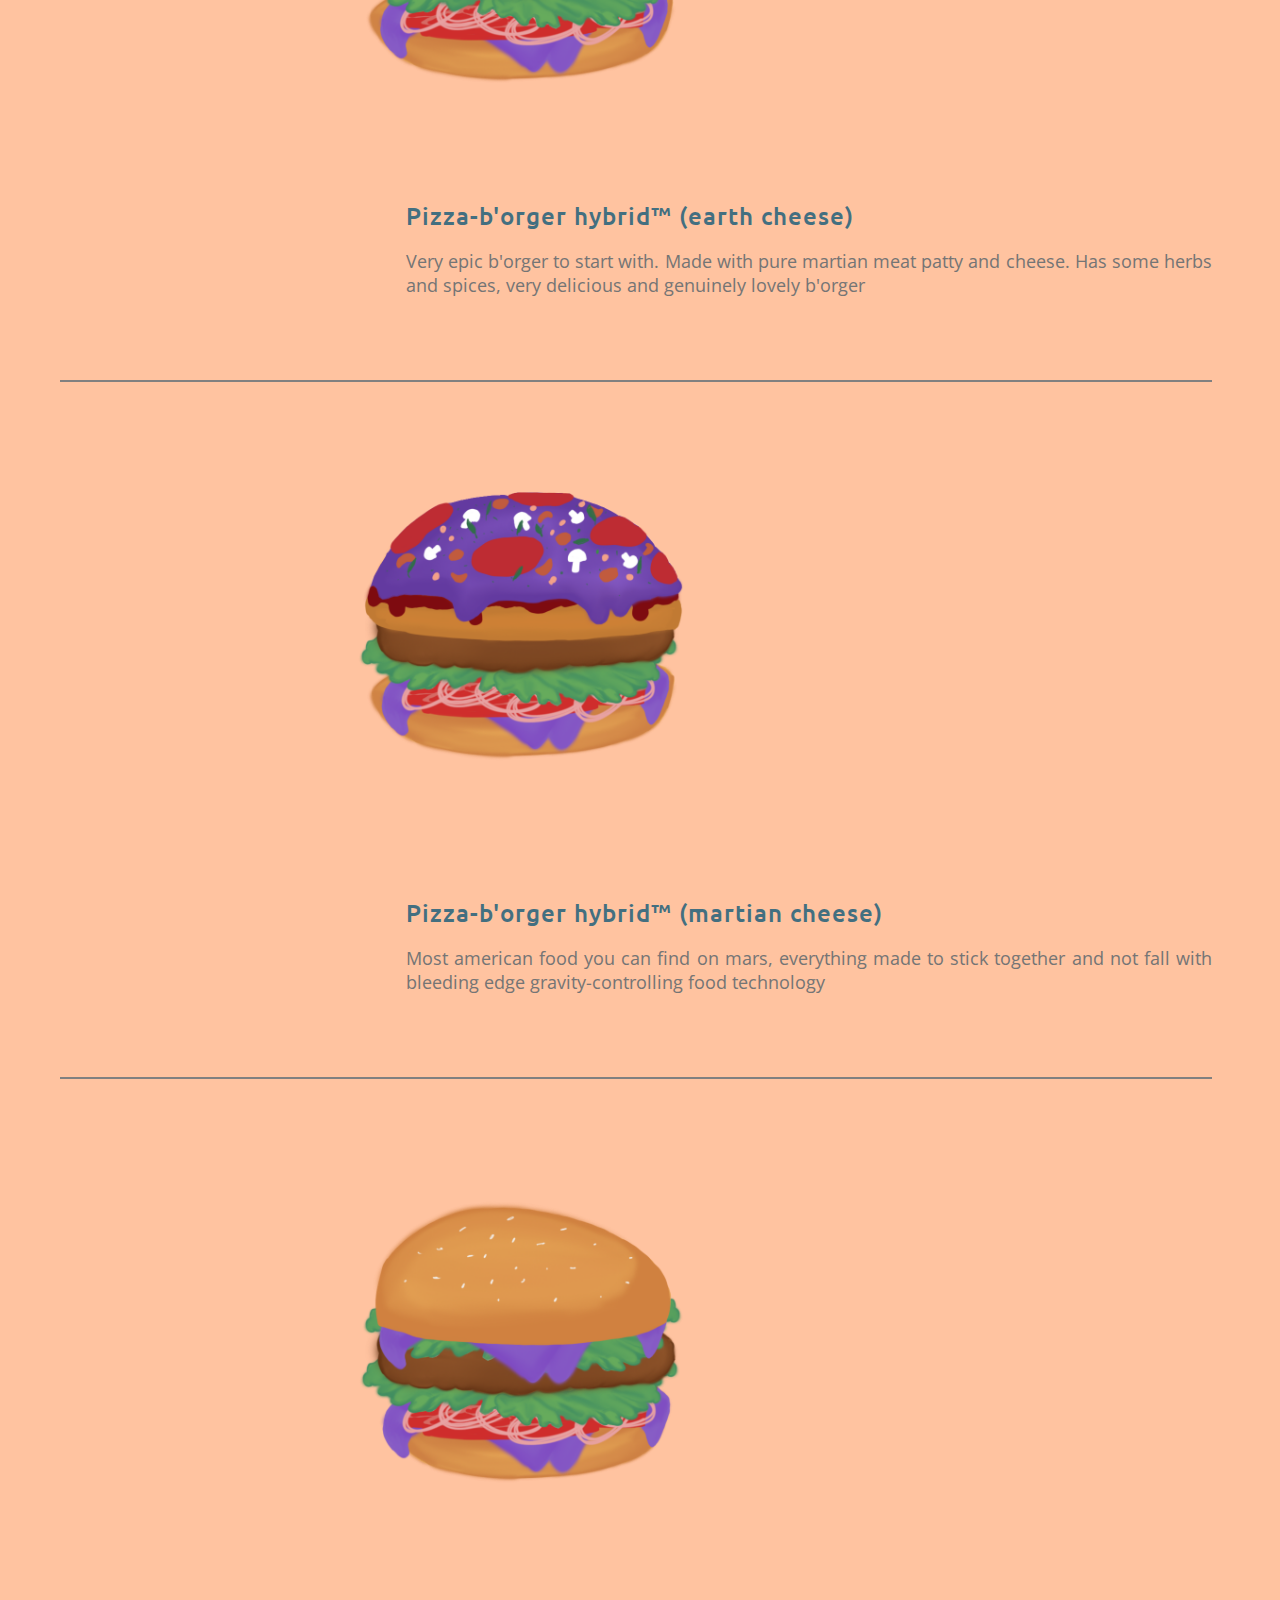
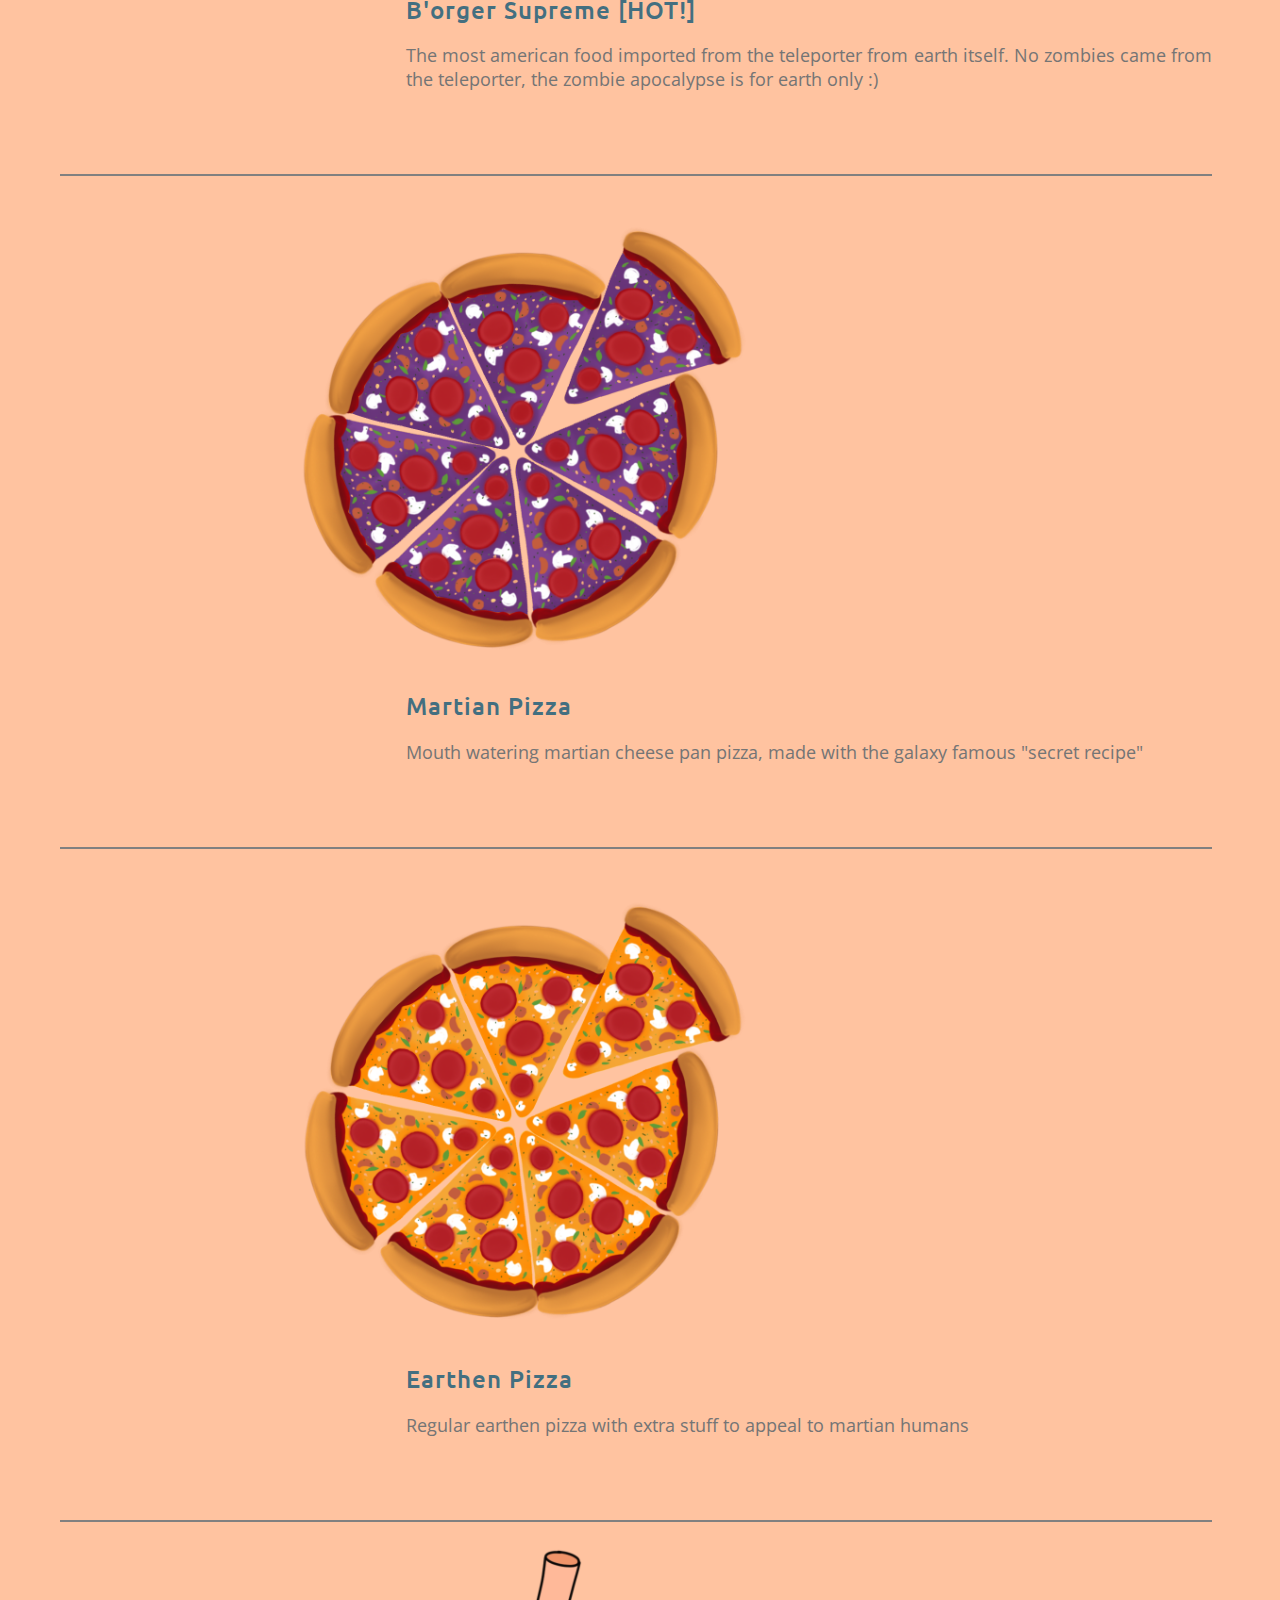
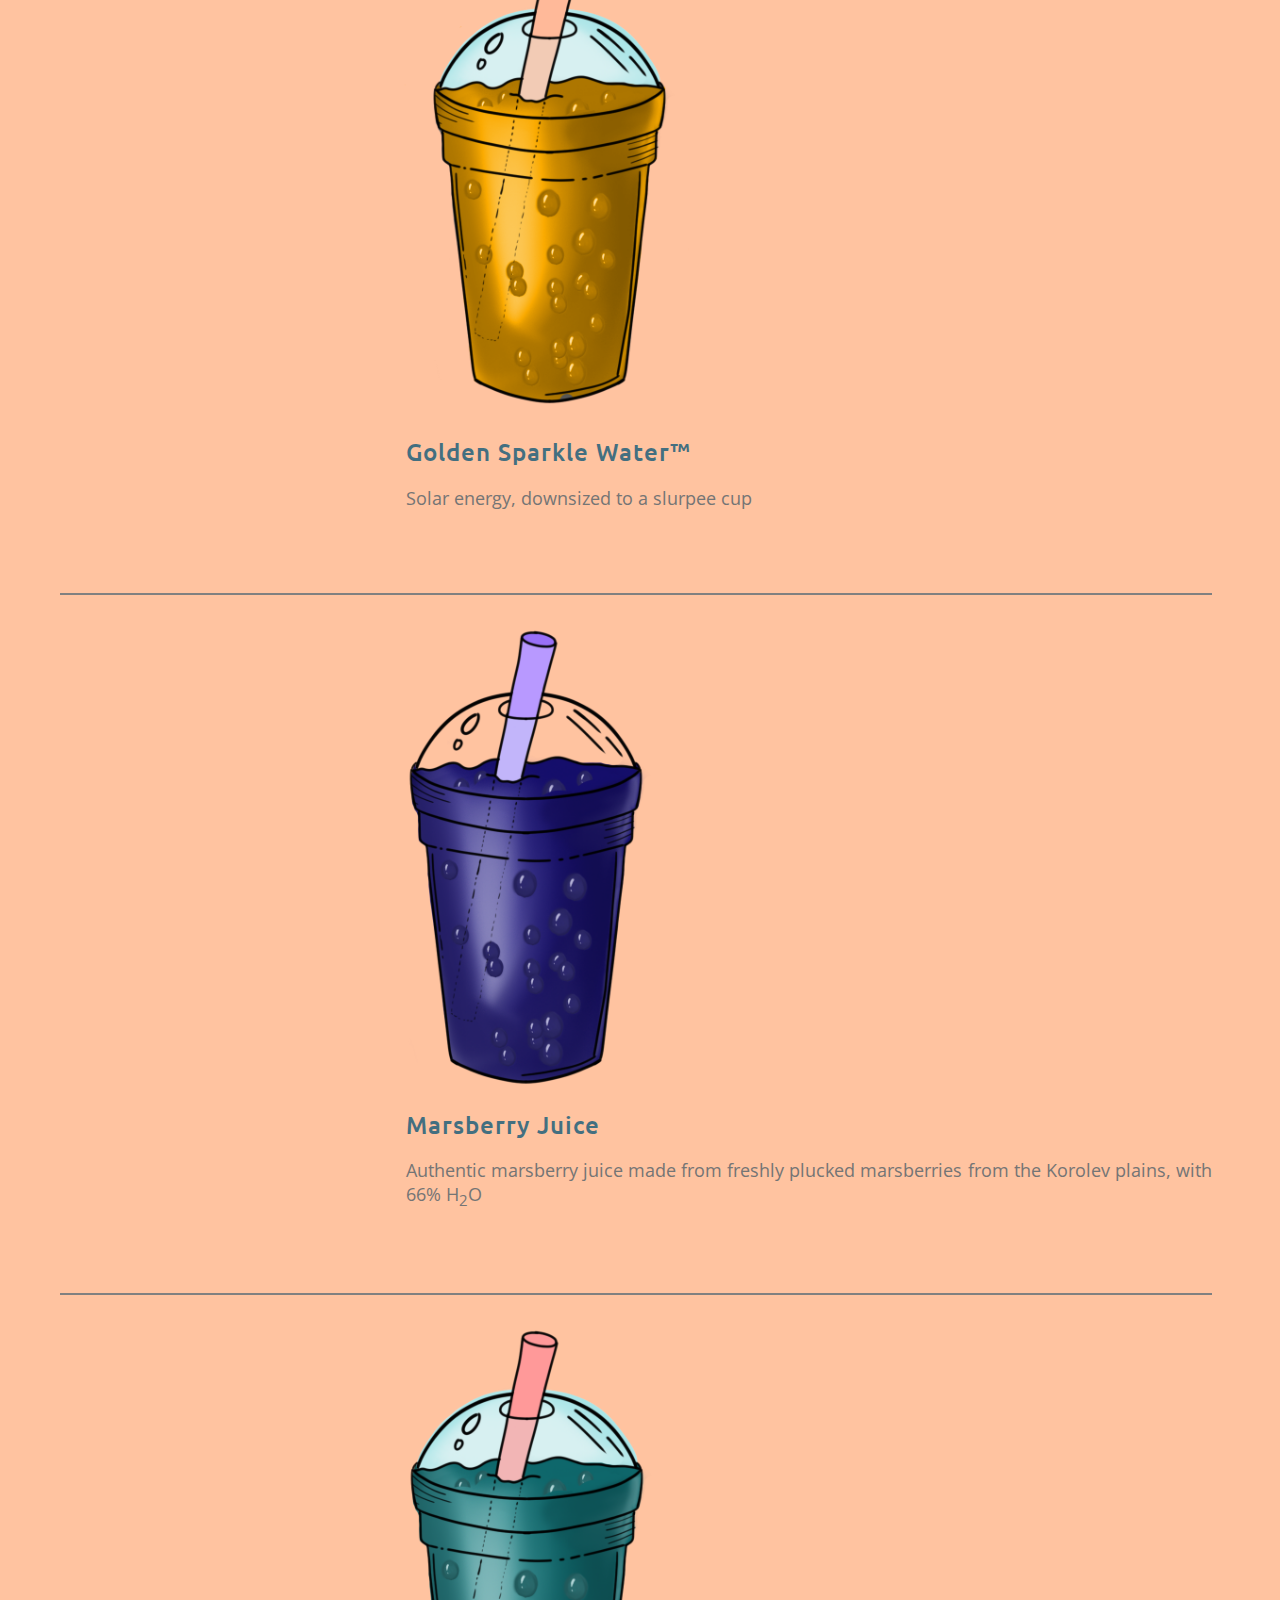
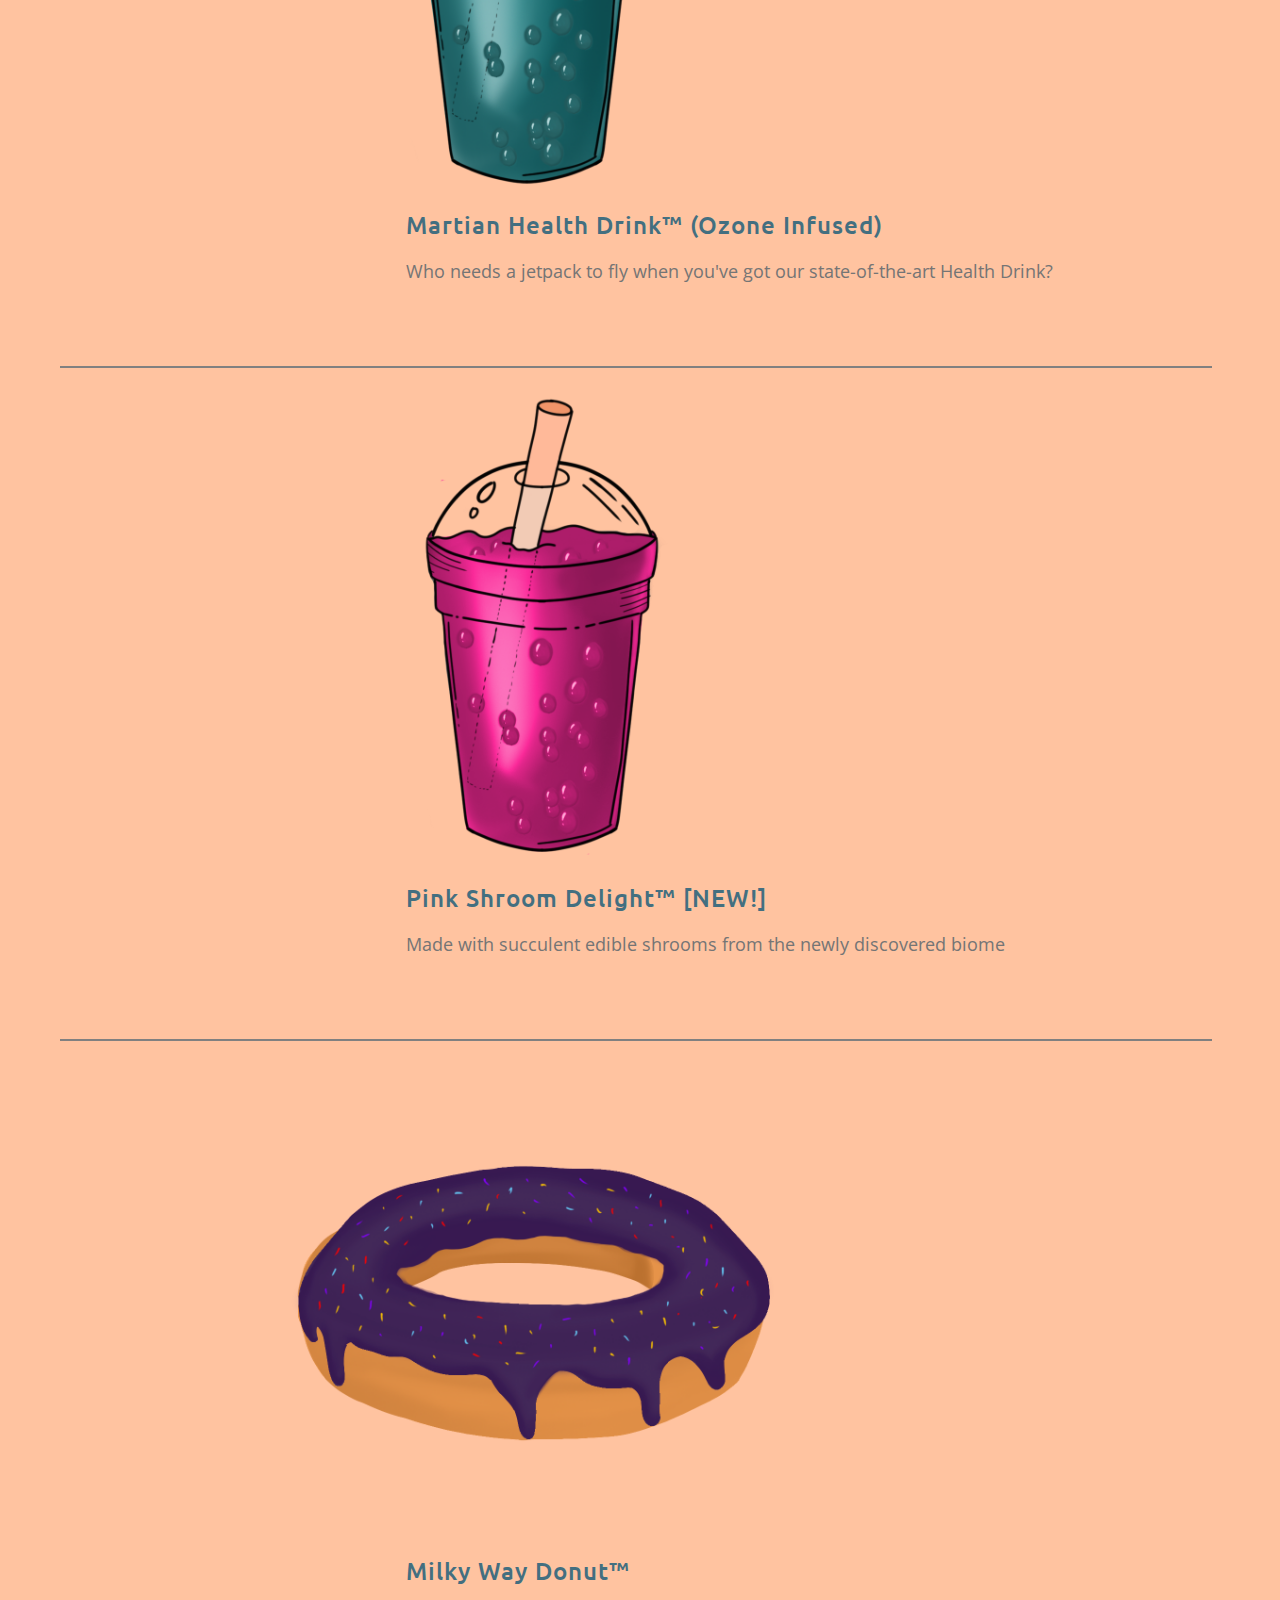
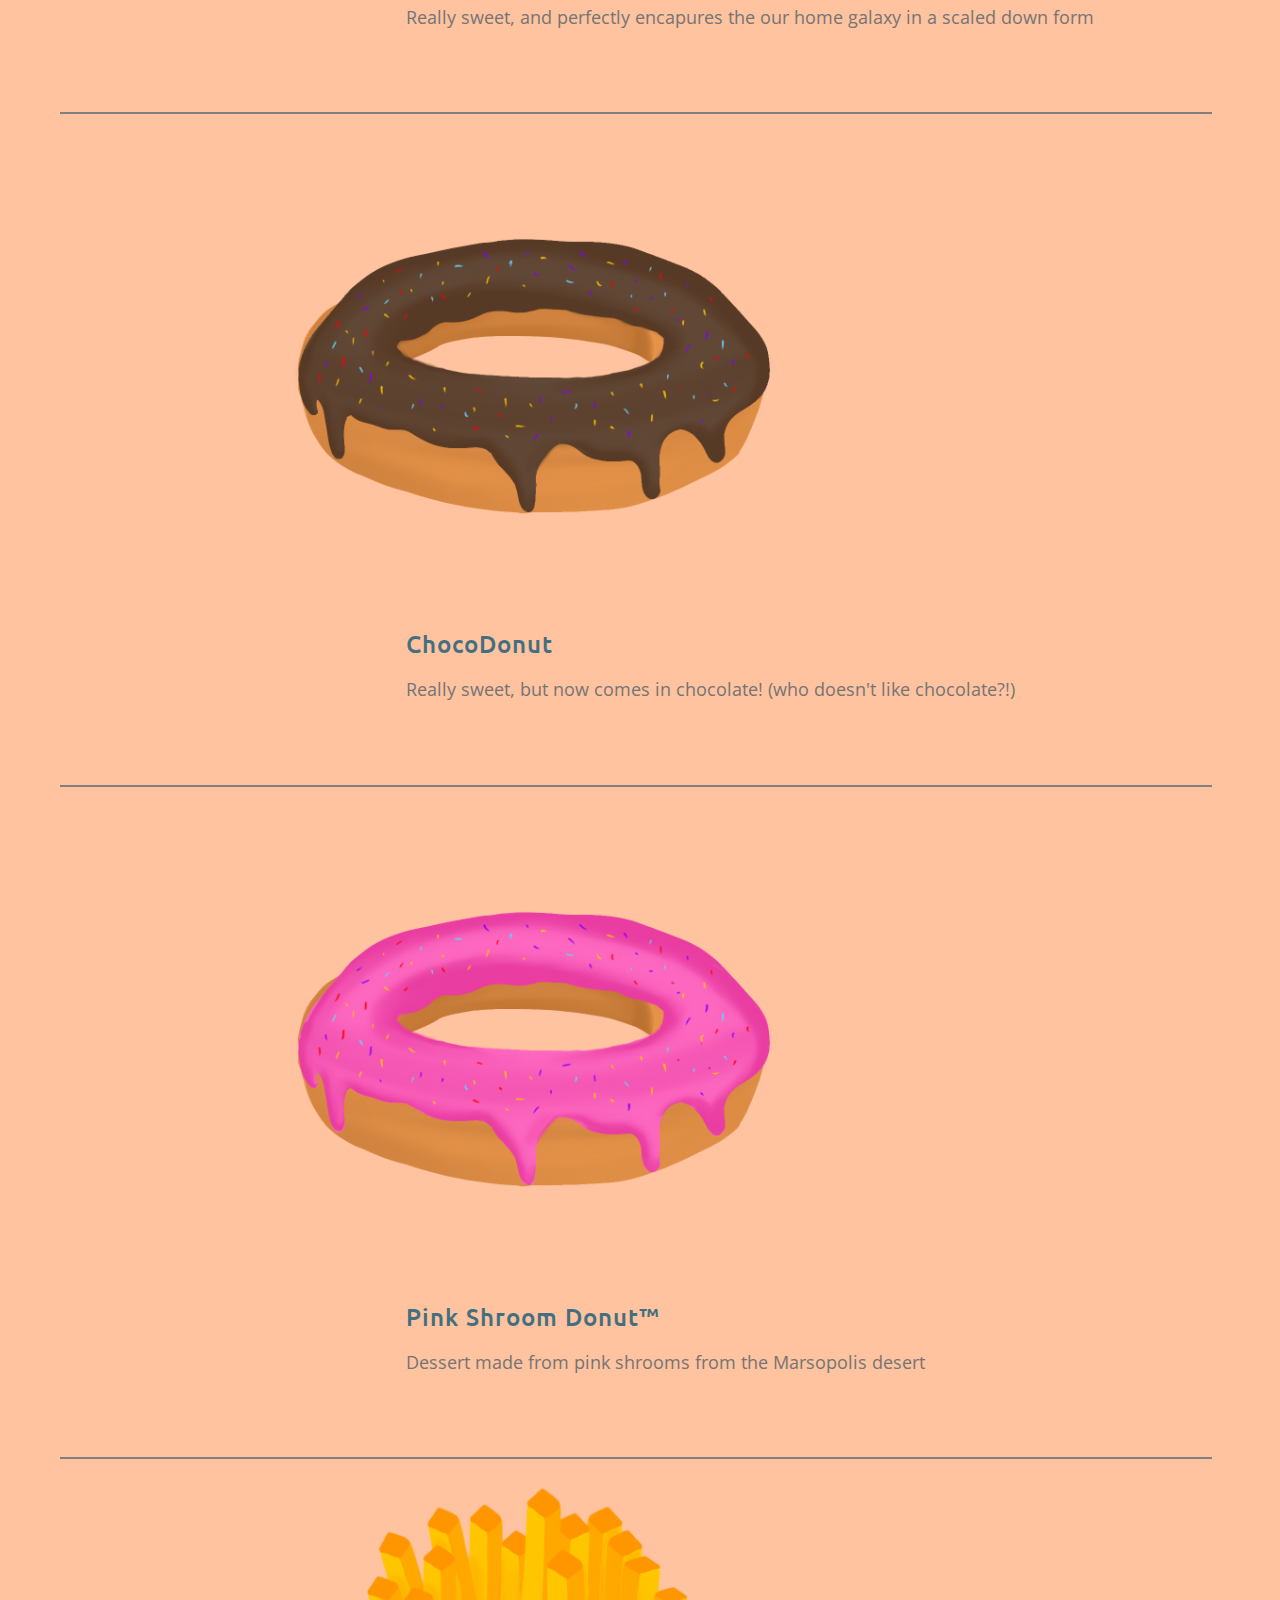
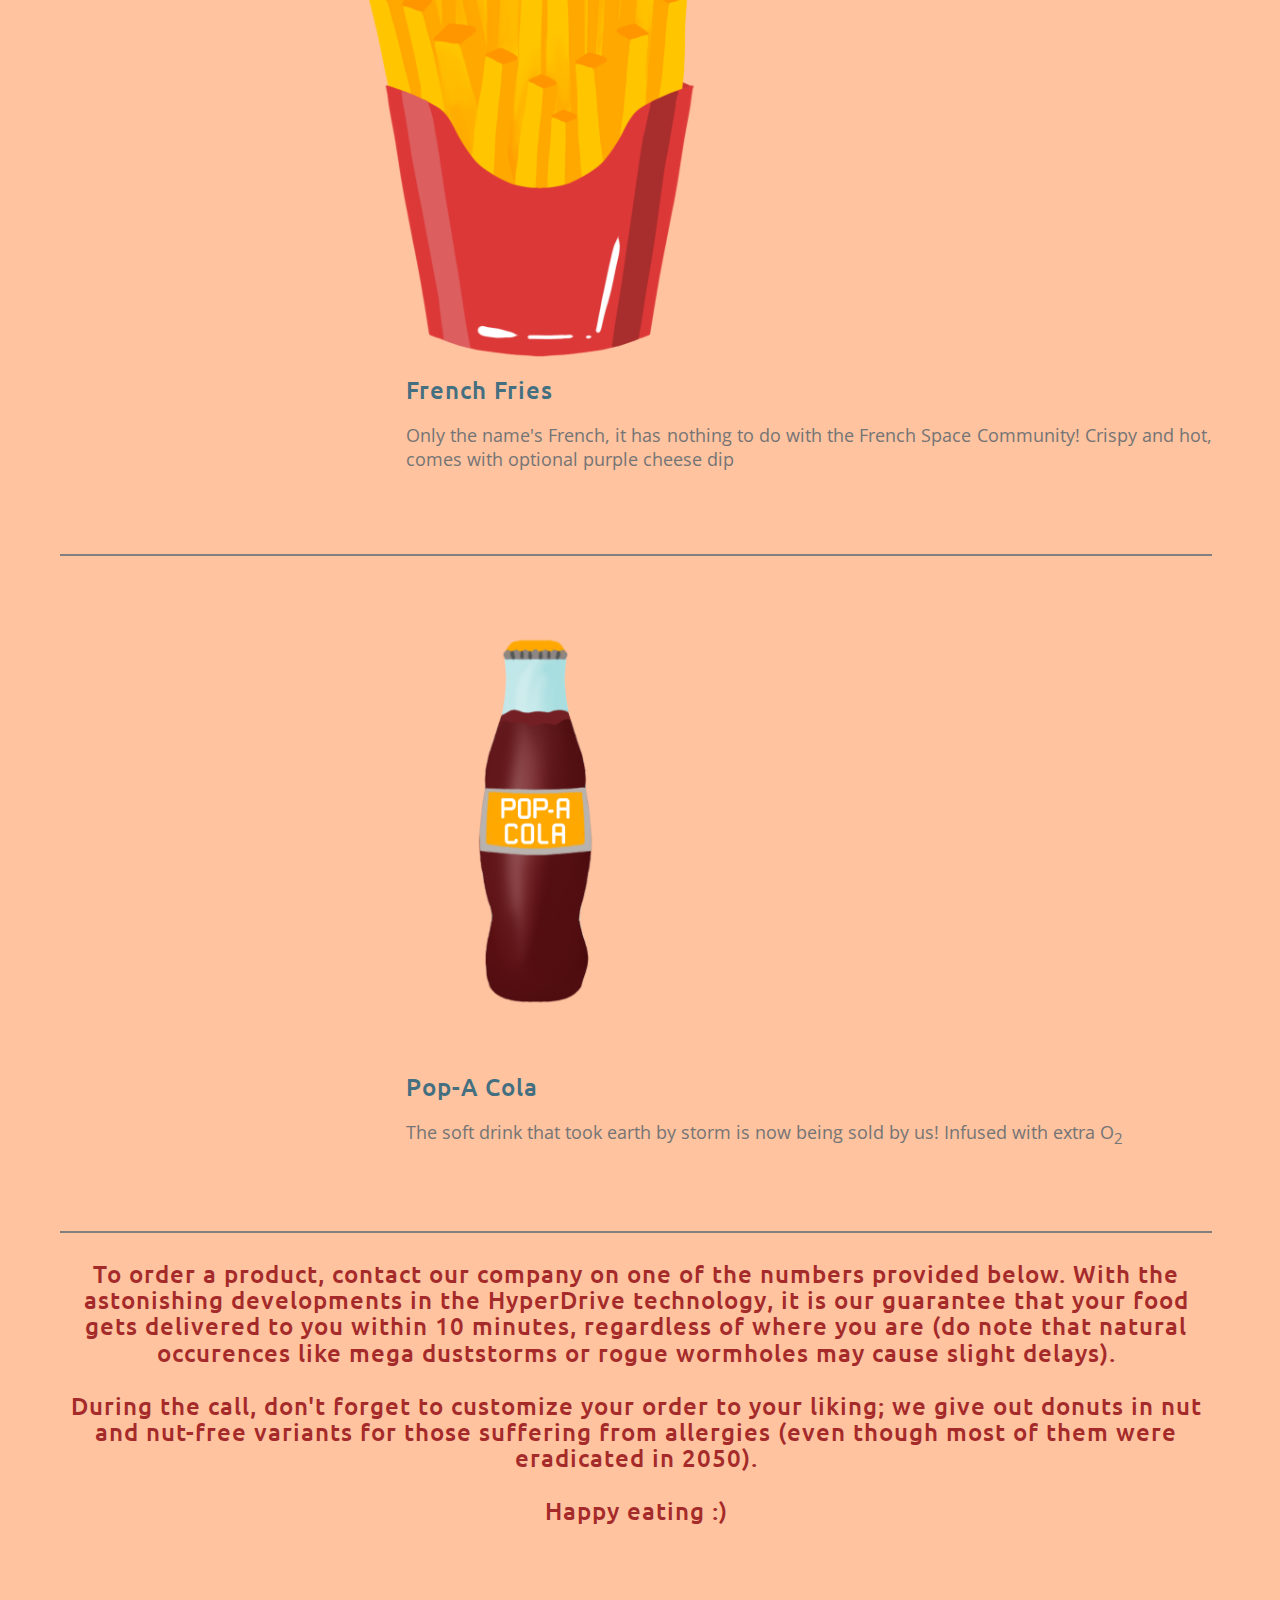
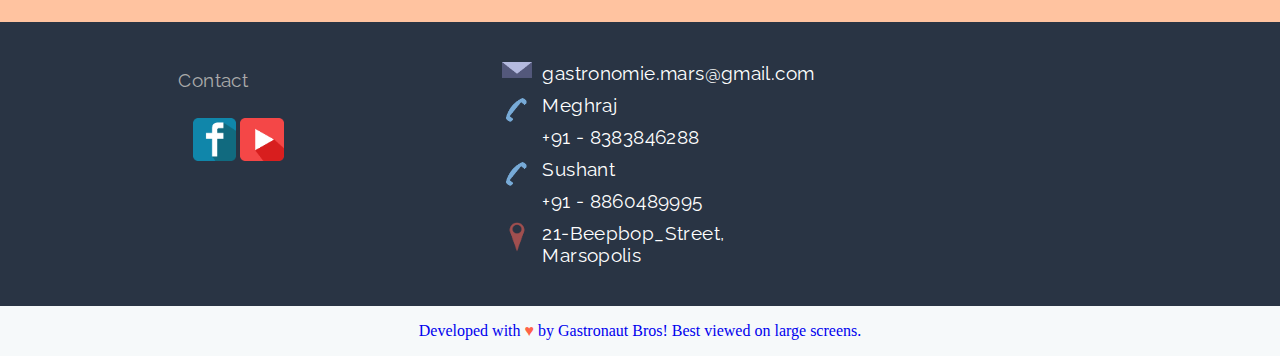
==== commit 4da8b84f: "Update products.html" ====
--- a/products.html
+++ b/products.html
@@ -283,7 +283,7 @@
           </div>
       </div>
       <div>
-        <p id="lowerfooter" ><center>Developed with <span style="color: tomato">&hearts;</span> by Gastronaut Bros! Best viewed on large screens.</center></p>
+        <p id="lowerfooter" ><center><a href="https://mspaintpic.weebly.com/">Developed with <span style="color: tomato">&hearts;</span> by Gastronaut Bros! Best viewed on large screens.</a></center></p>
       </div>
     </footer>
   </div>
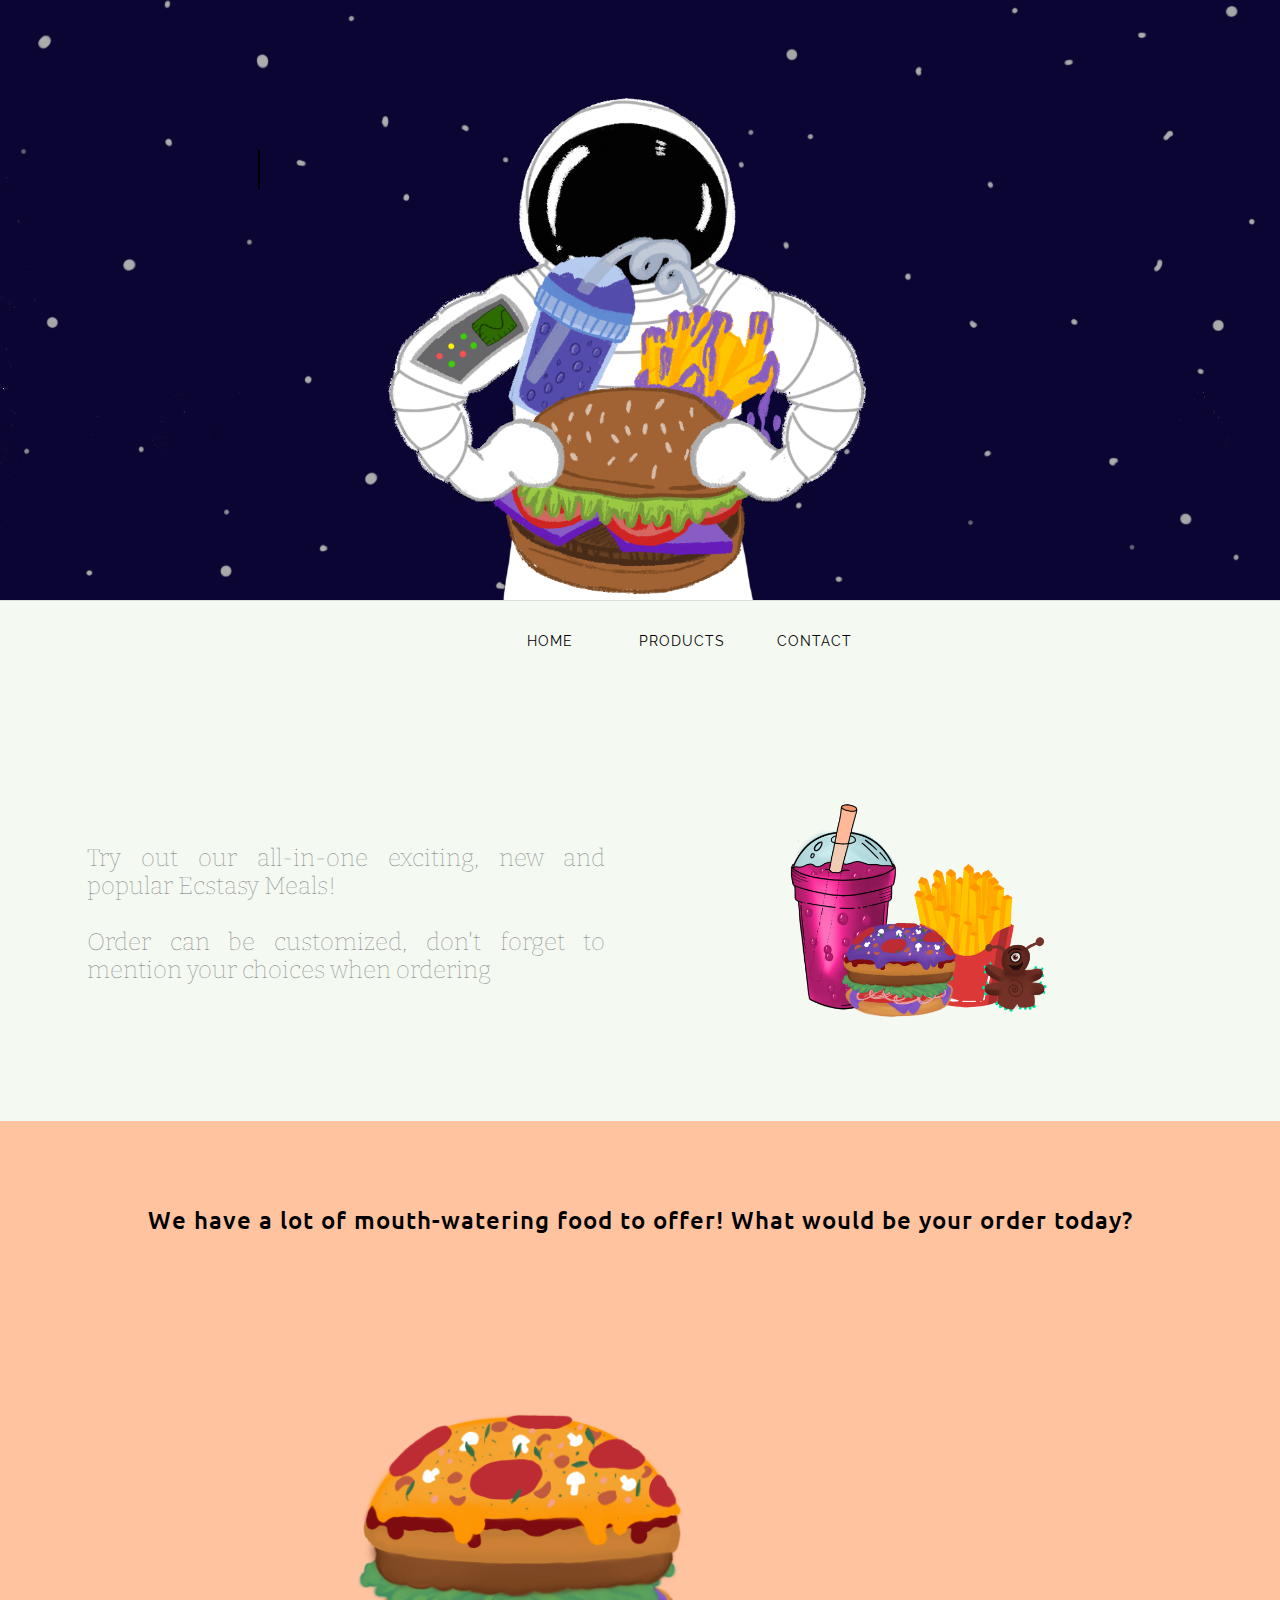
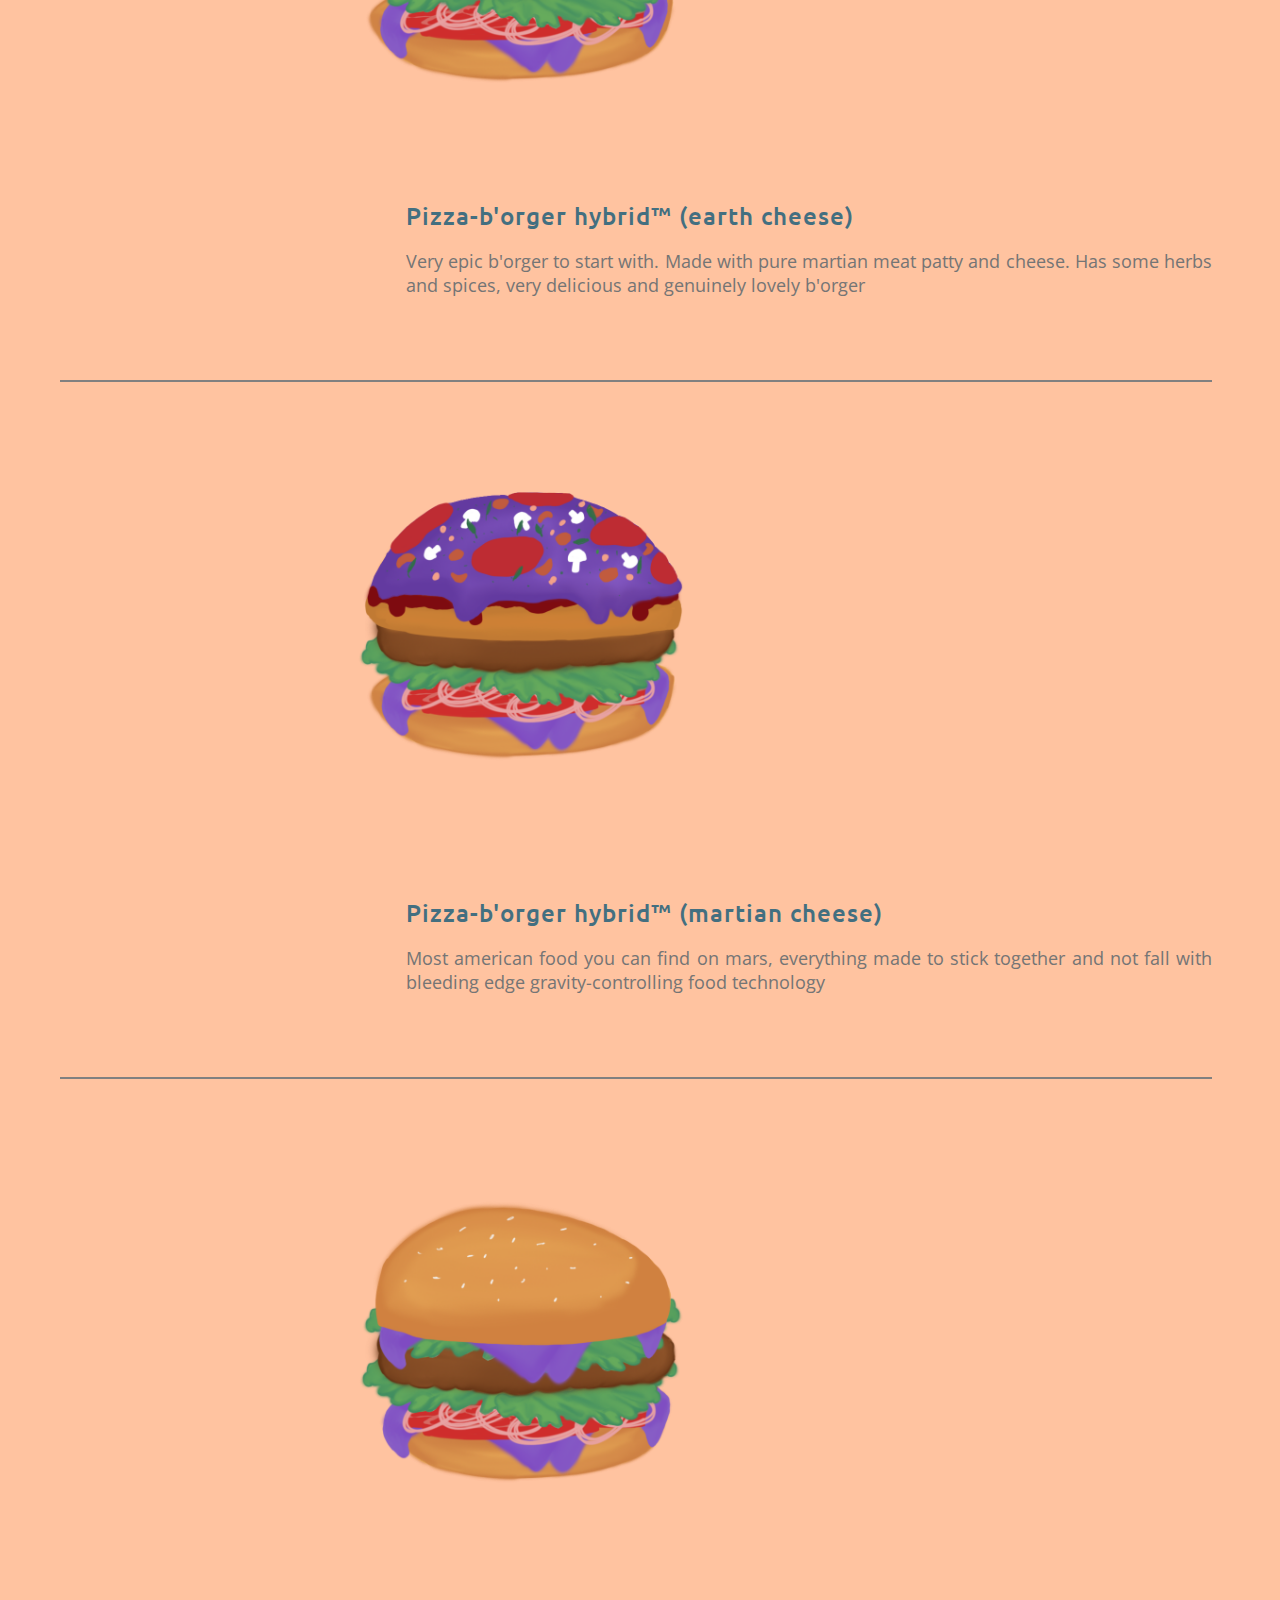
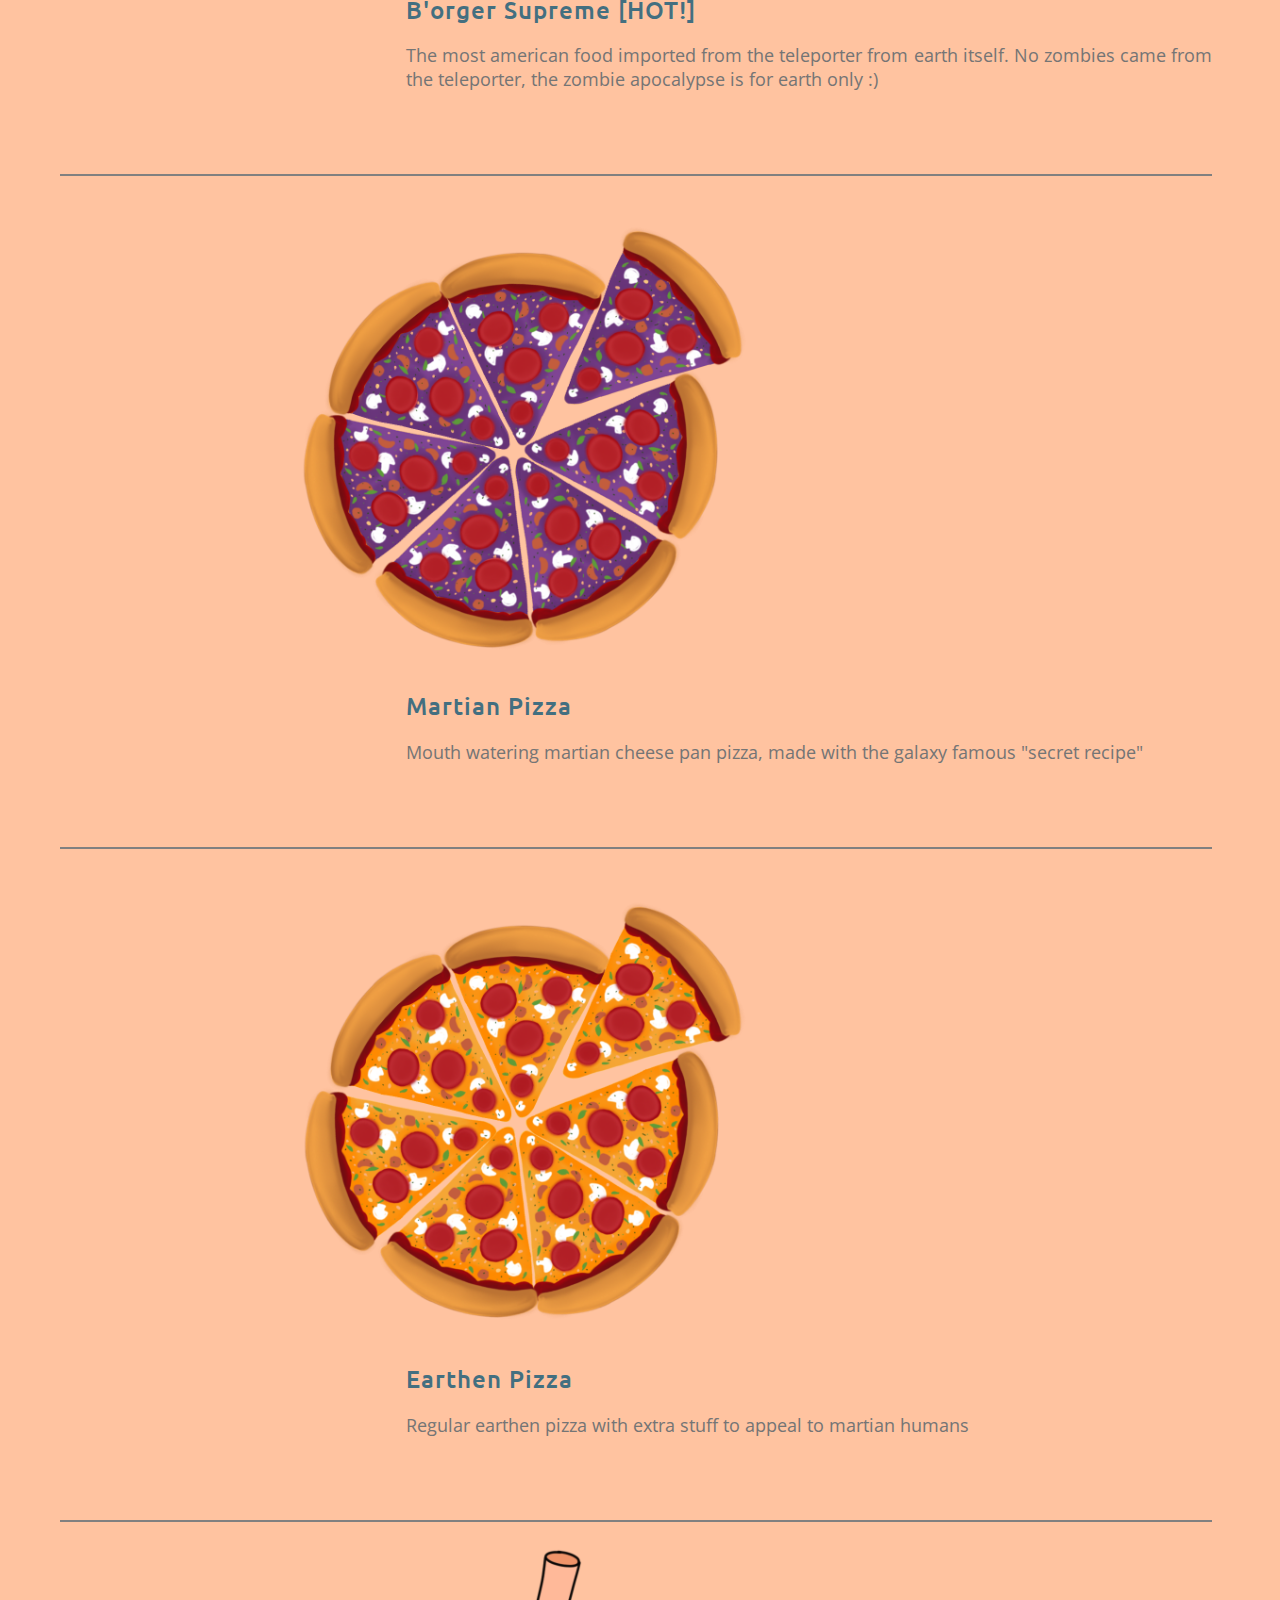
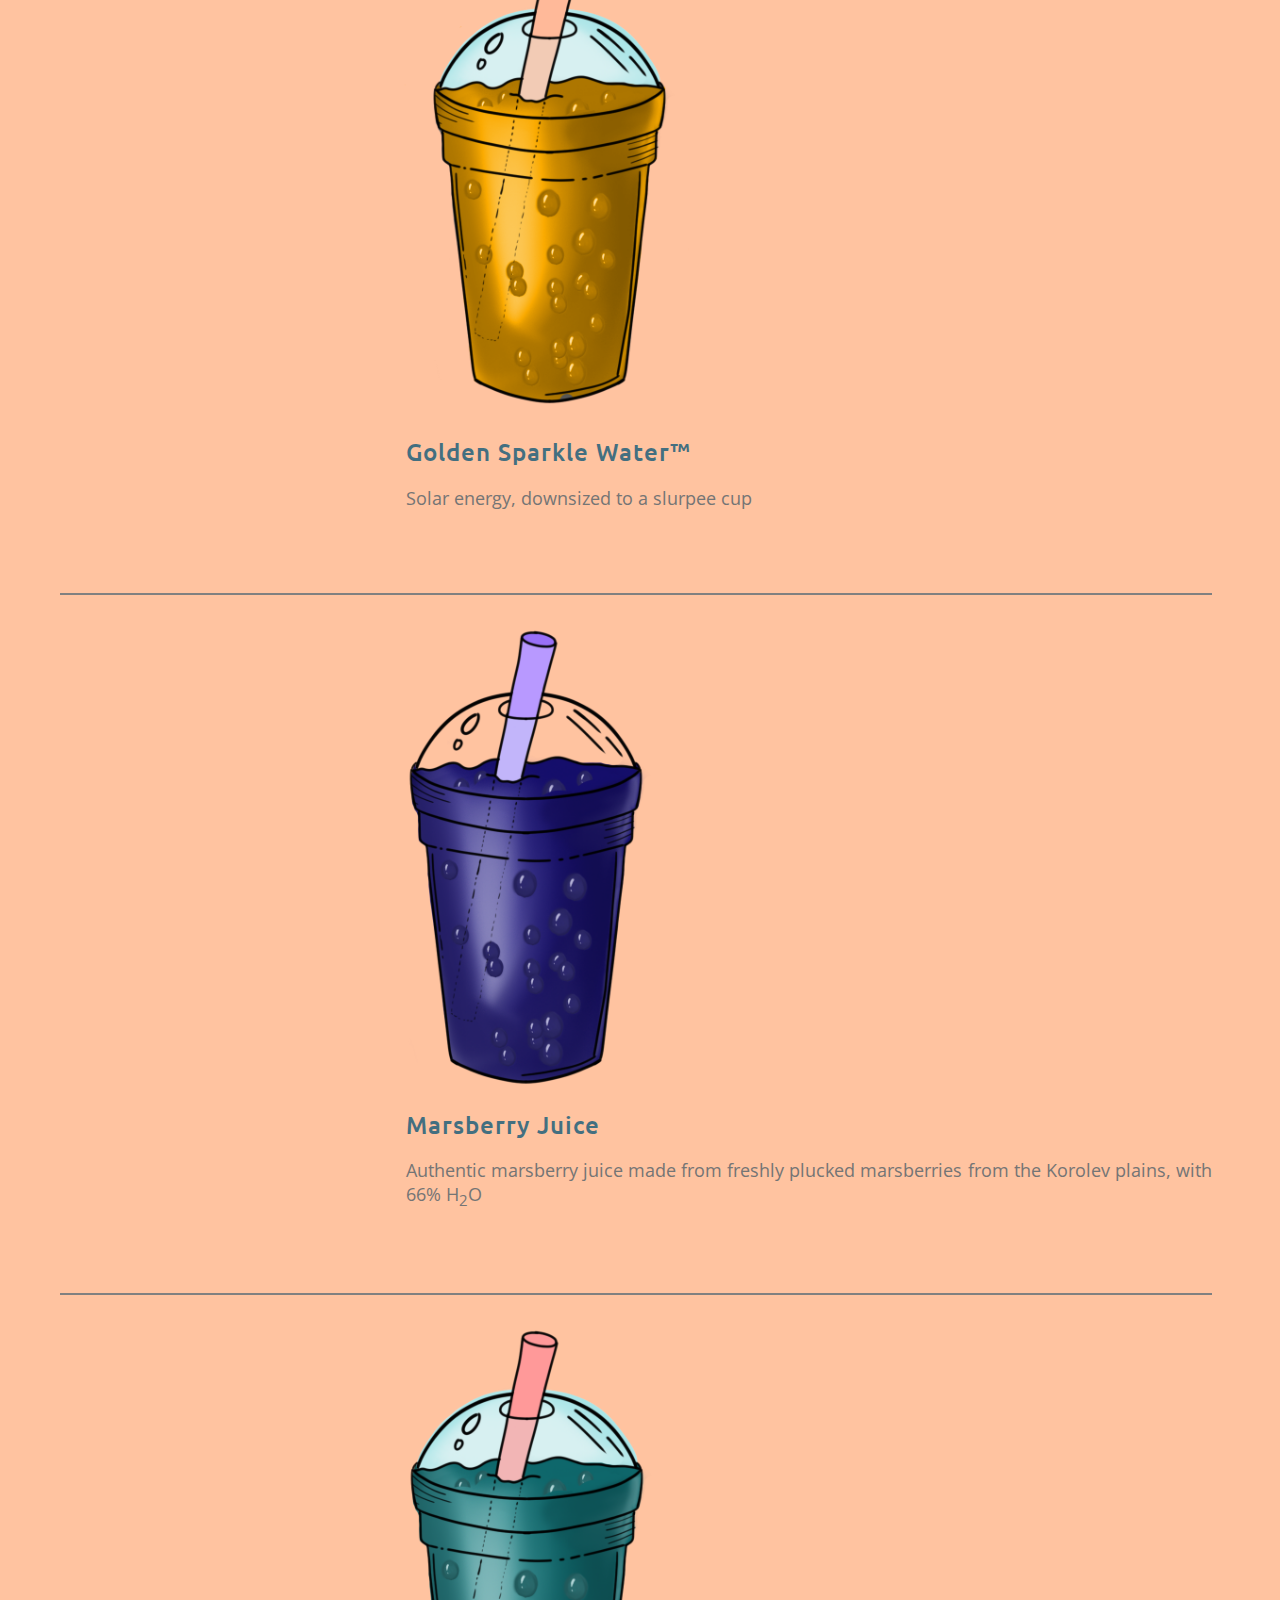
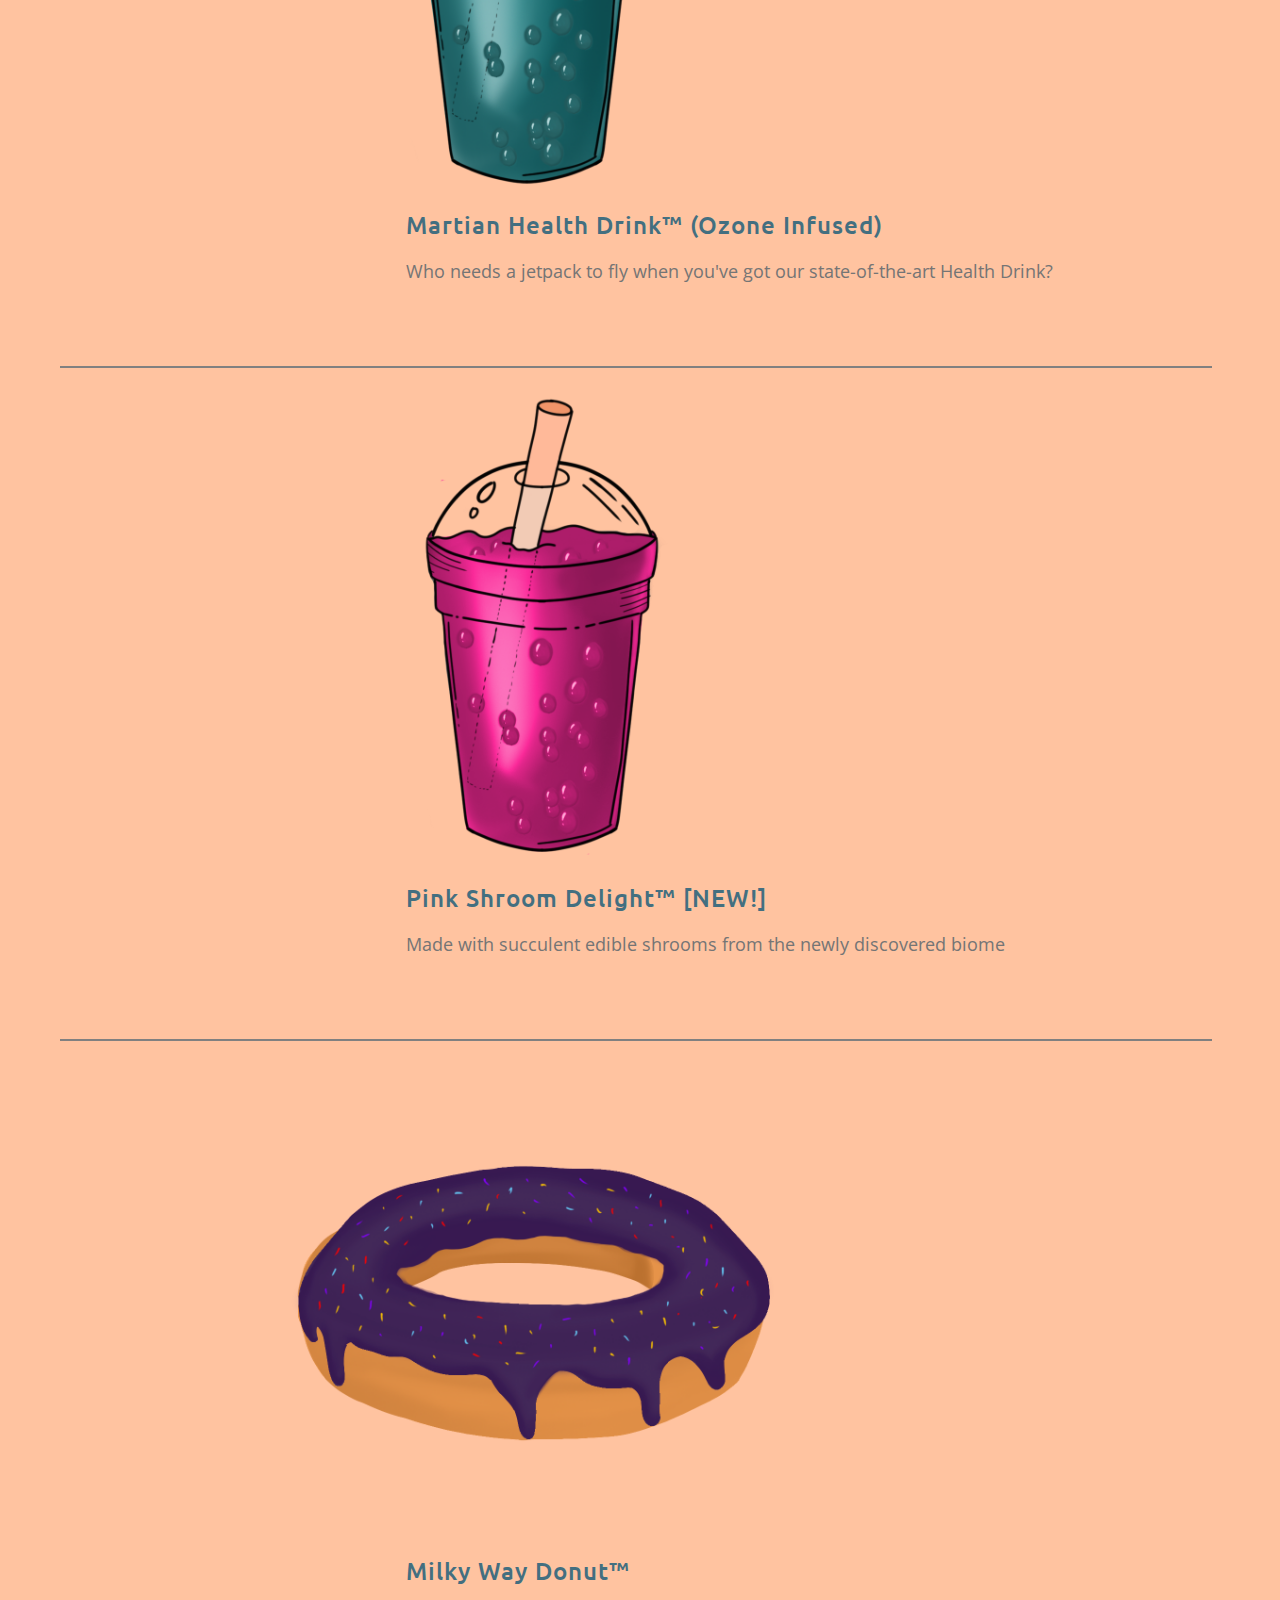
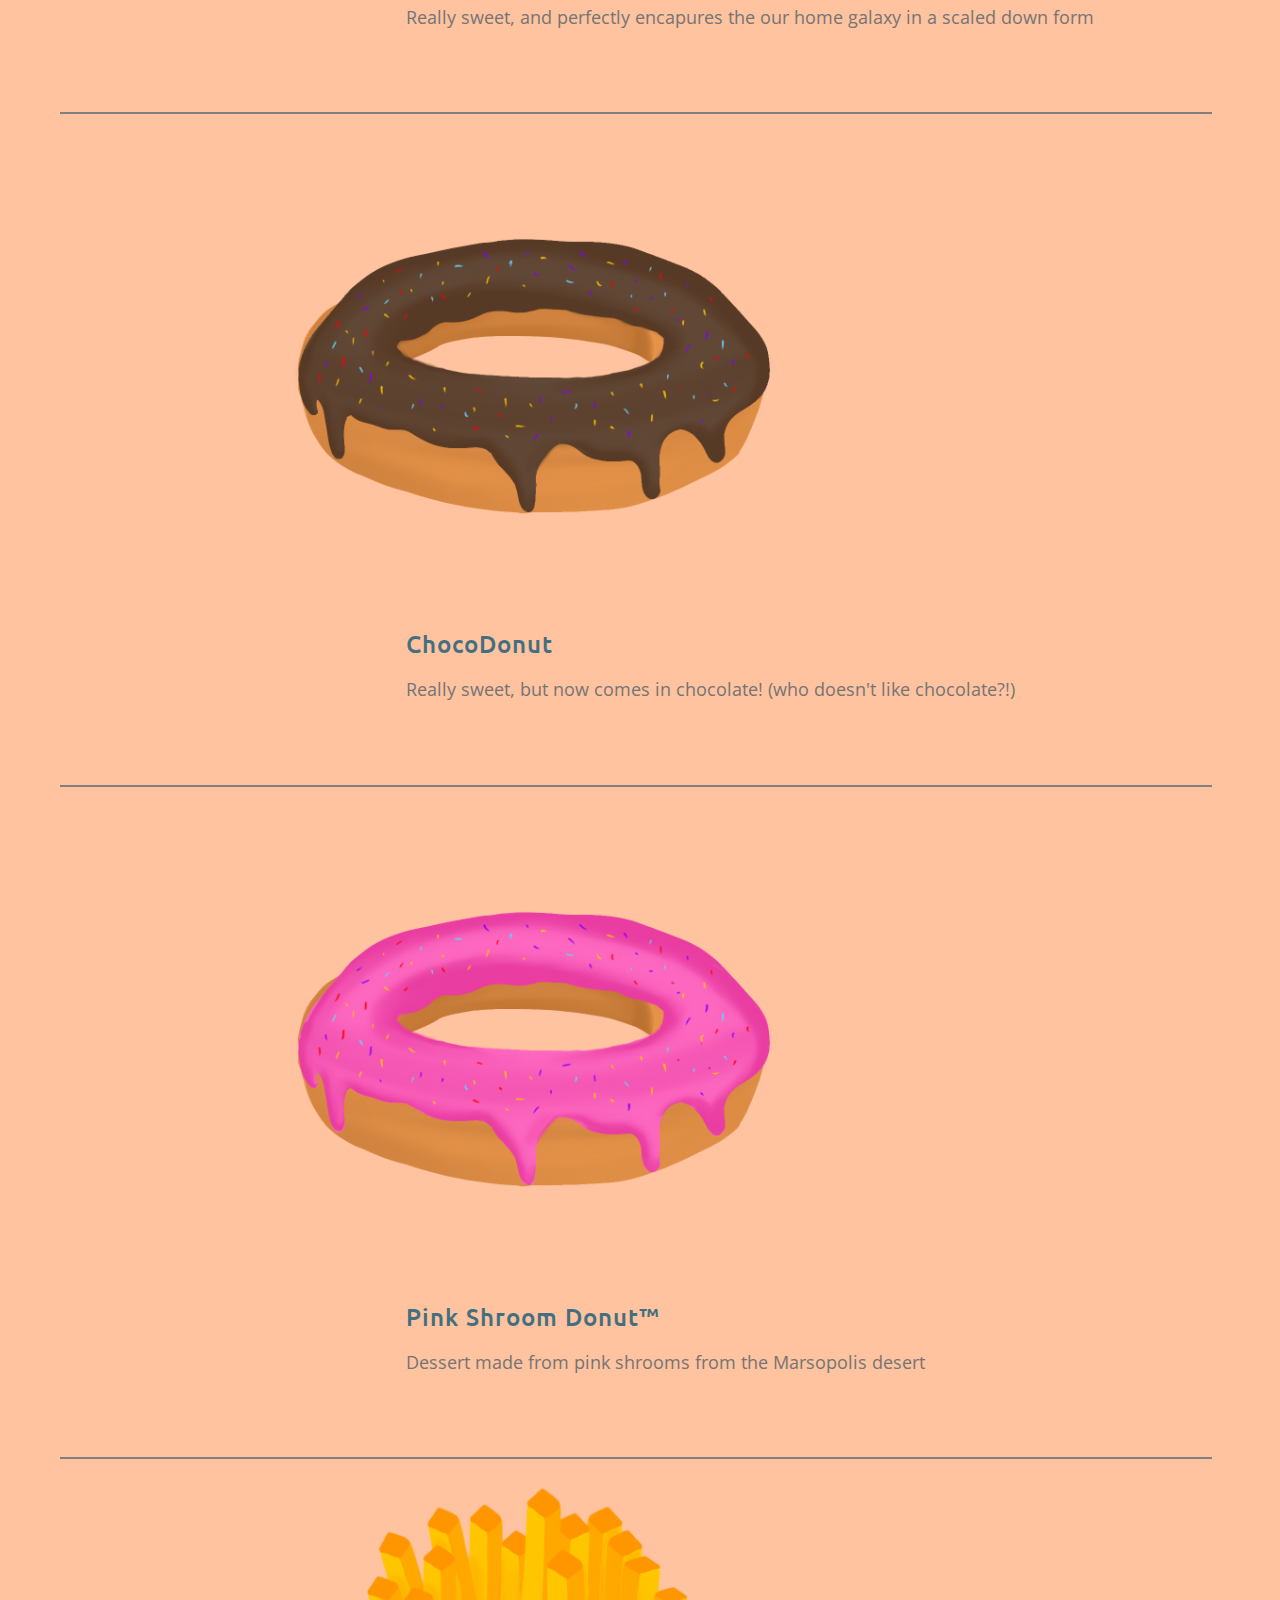
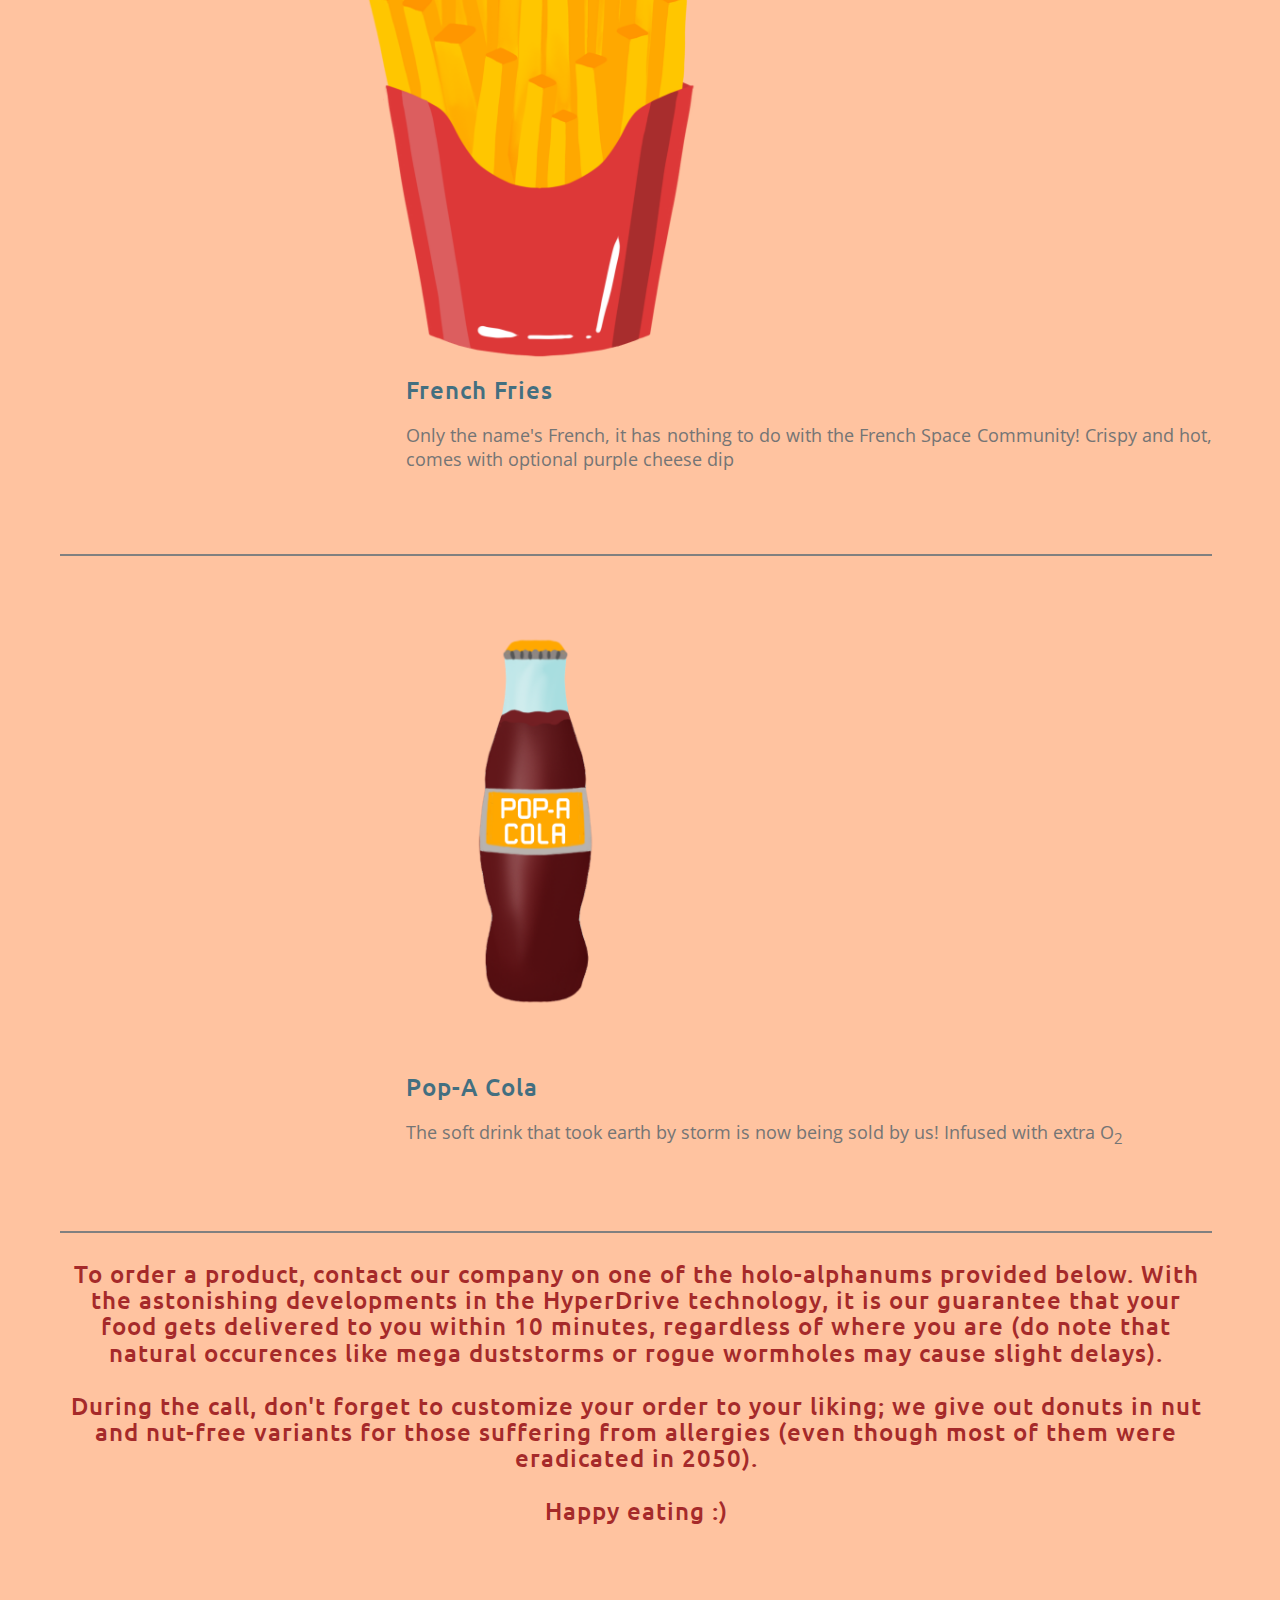
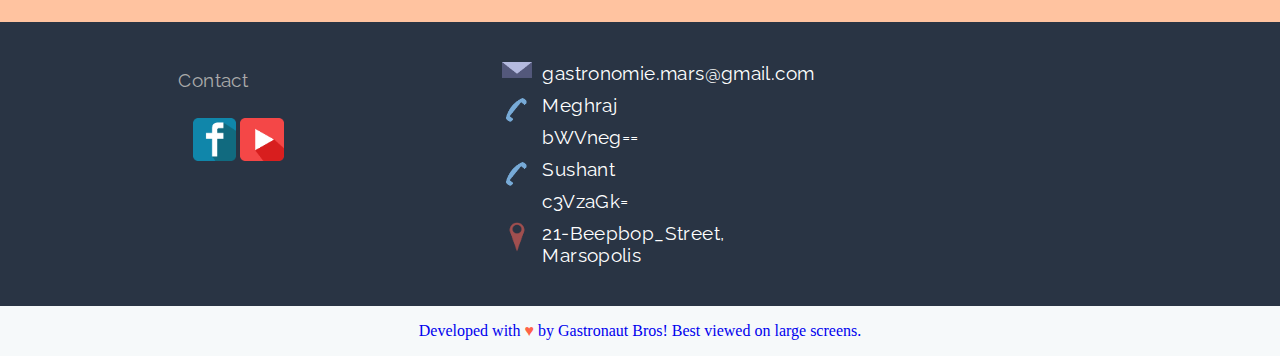
==== commit 5e347e0c: "Update products.html" ====
--- a/products.html
+++ b/products.html
@@ -235,7 +235,7 @@
                   <p>The soft drink that took earth by storm is now being sold by us! Infused with extra O<sub>2</sub></p>
               </div>
           </div><hr noshade>
-          <div><h2 style="color:brown">To order a product, contact our company on one of the numbers provided below. With the astonishing developments in the HyperDrive technology, it is our guarantee that your food gets delivered to you within 10 minutes, regardless of where you are (do note that natural occurences like mega duststorms or rogue wormholes may cause slight delays).<br><br>During the call, don't forget to customize your order to your liking; we give out donuts in nut and nut-free variants for those suffering from allergies (even though most of them were eradicated in 2050).<br><br>Happy eating :)</h2></div>
+          <div><h2 style="color:brown">To order a product, contact our company on one of the holo-alphanums provided below. With the astonishing developments in the HyperDrive technology, it is our guarantee that your food gets delivered to you within 10 minutes, regardless of where you are (do note that natural occurences like mega duststorms or rogue wormholes may cause slight delays).<br><br>During the call, don't forget to customize your order to your liking; we give out donuts in nut and nut-free variants for those suffering from allergies (even though most of them were eradicated in 2050).<br><br>Happy eating :)</h2></div>
       </div>
     </div>
     
@@ -262,14 +262,14 @@
                 <img src='phone.png' alt='mobile phone logo'>
                   <div>
                   	  <h5>Meghraj<br></h5>
-                      <h5>+91 - 8383846288</h5>
+                      <h5>bWVneg==</h5>
                   </div>
               </li>
               <li>
                 <img src='phone.png' alt='mobile phone logo'>
                   <div>
                       <h5>Sushant</h5>
-                      <h5>+91 - 8860489995</h5>
+                      <h5>c3VzaGk=</h5>
                   </div>
               </li>
 
